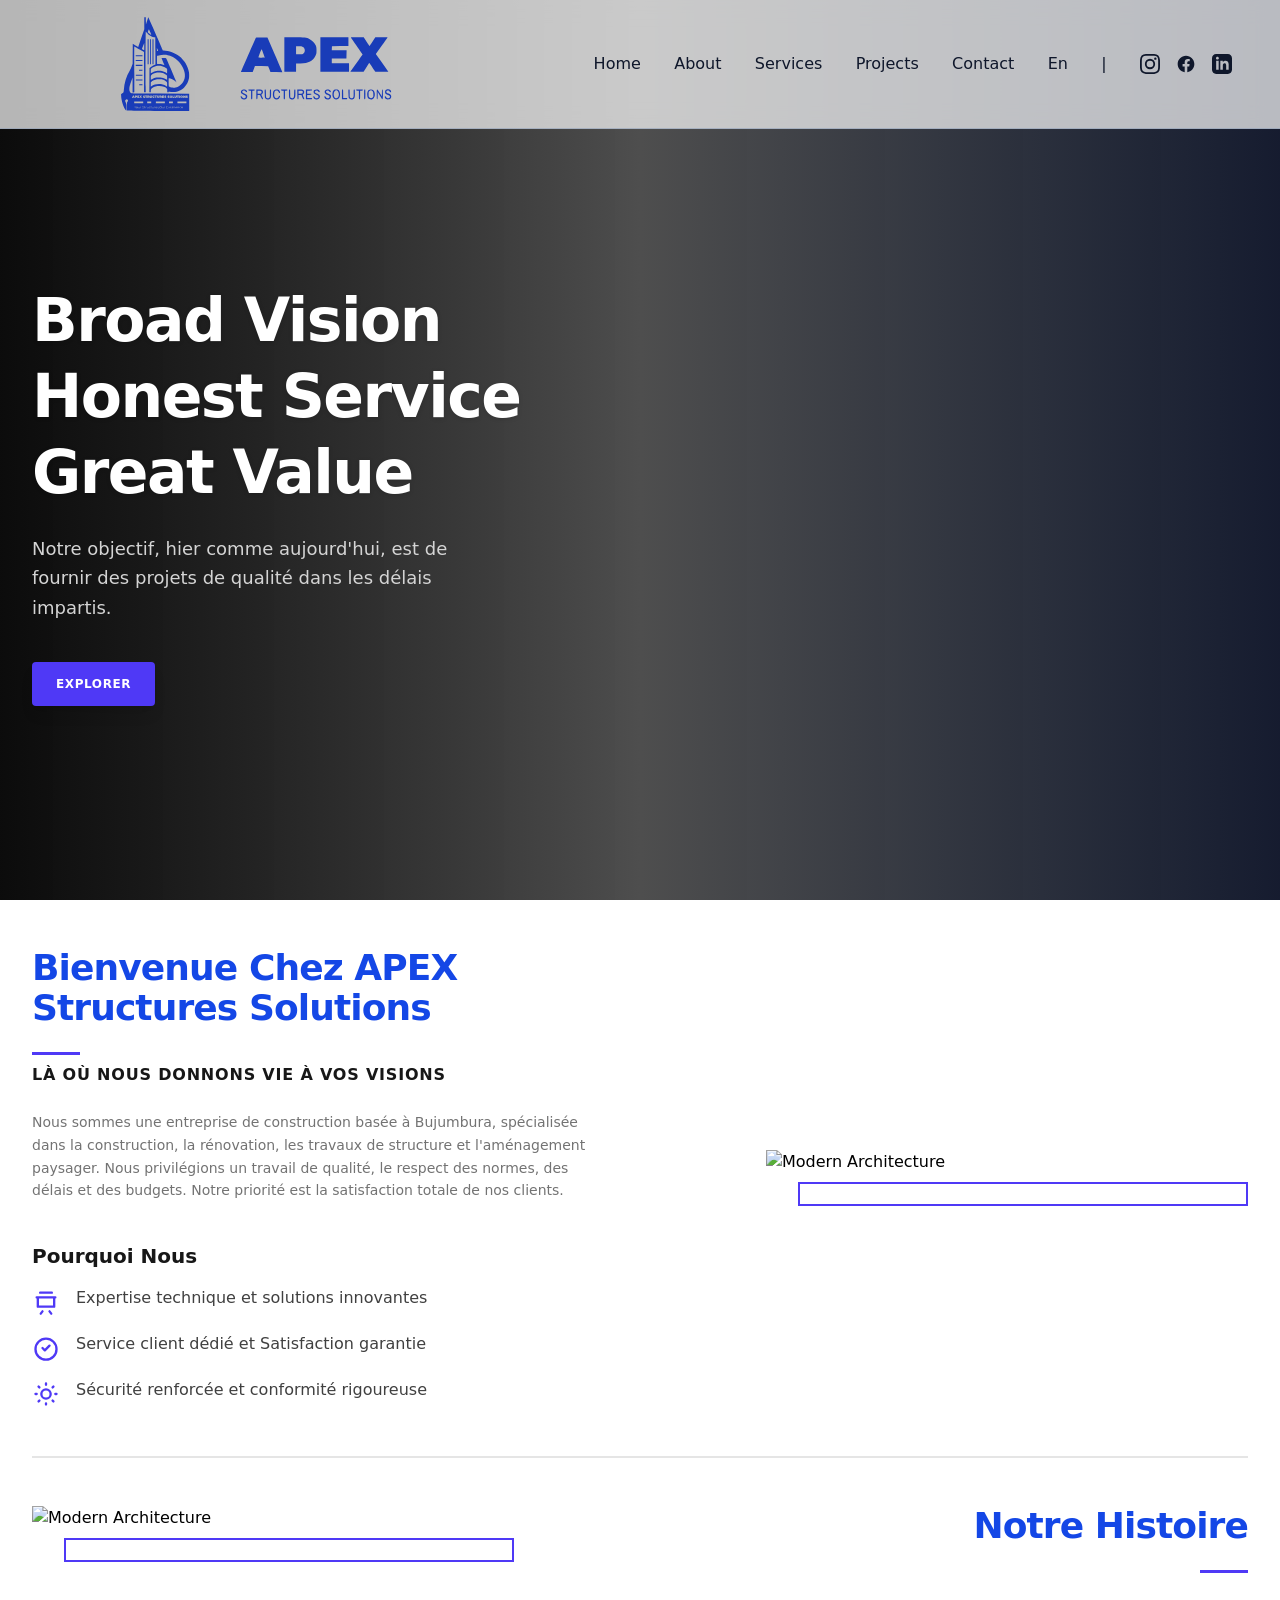
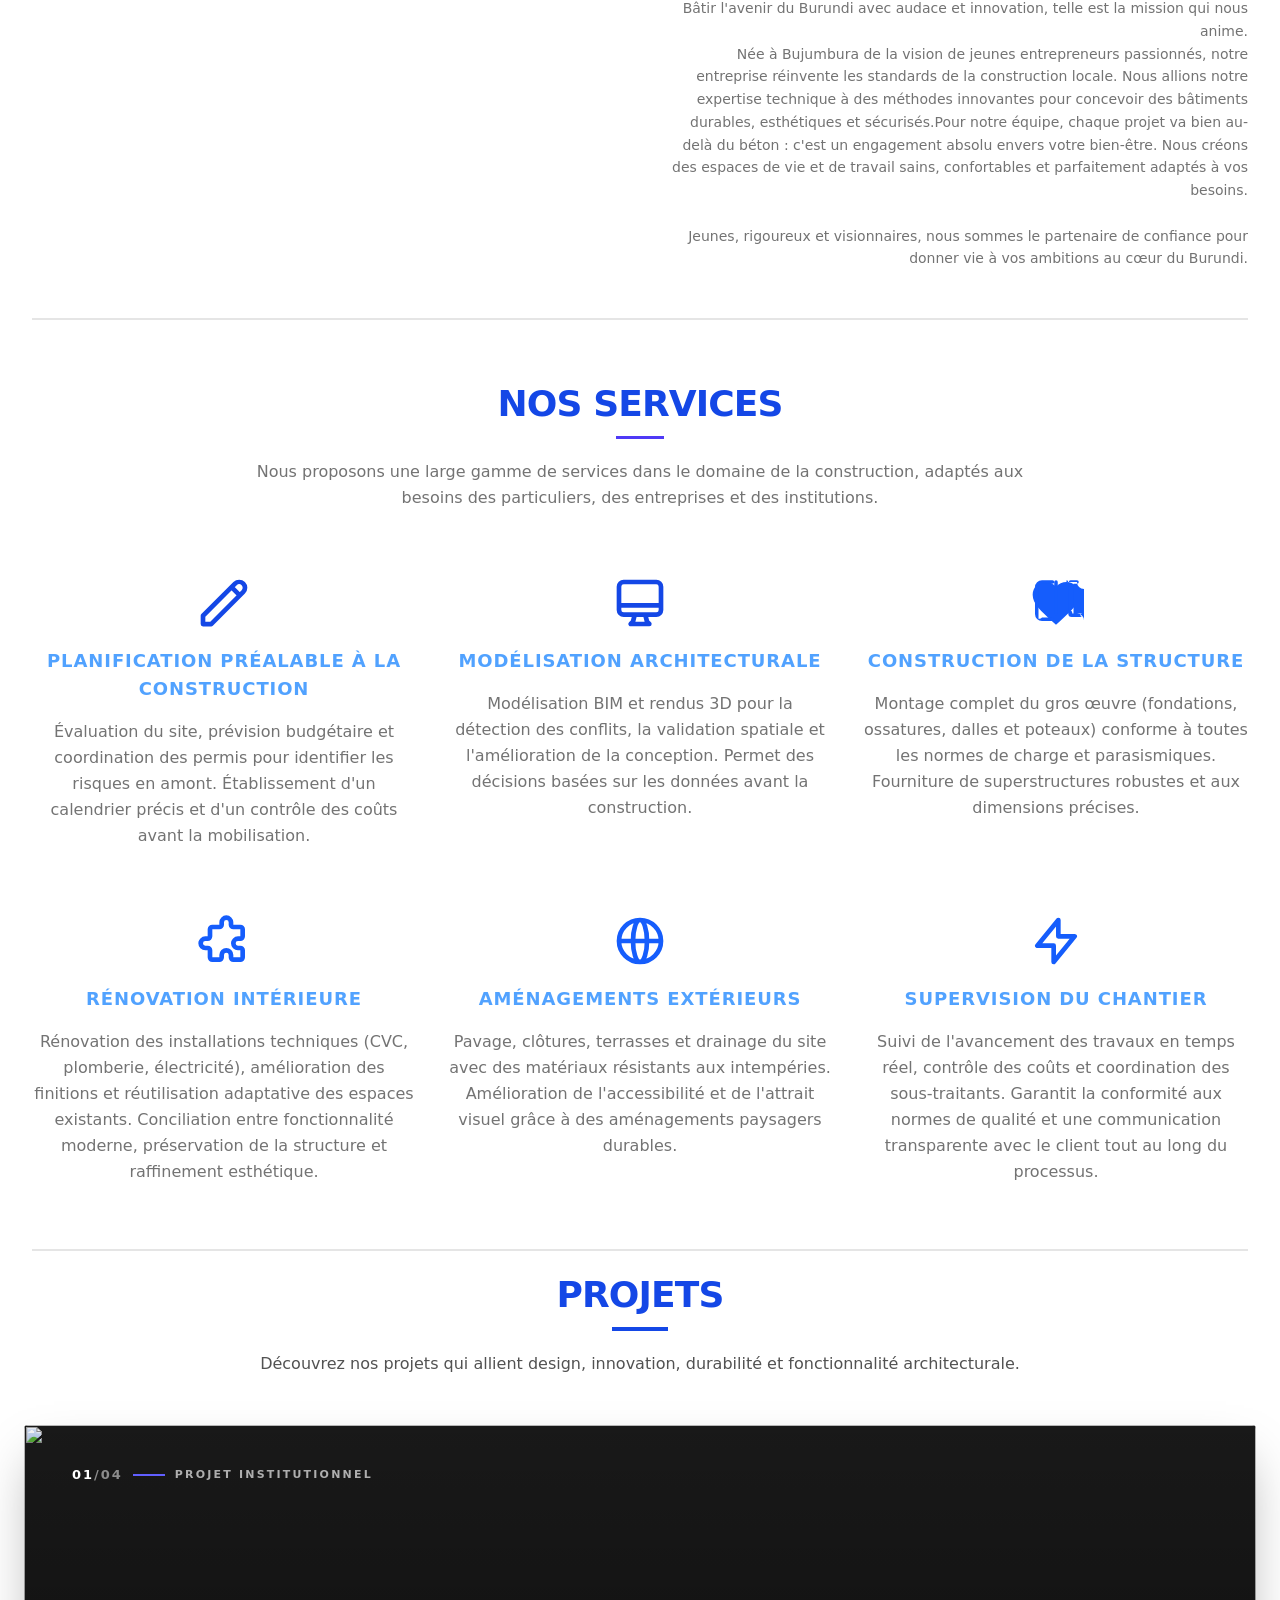
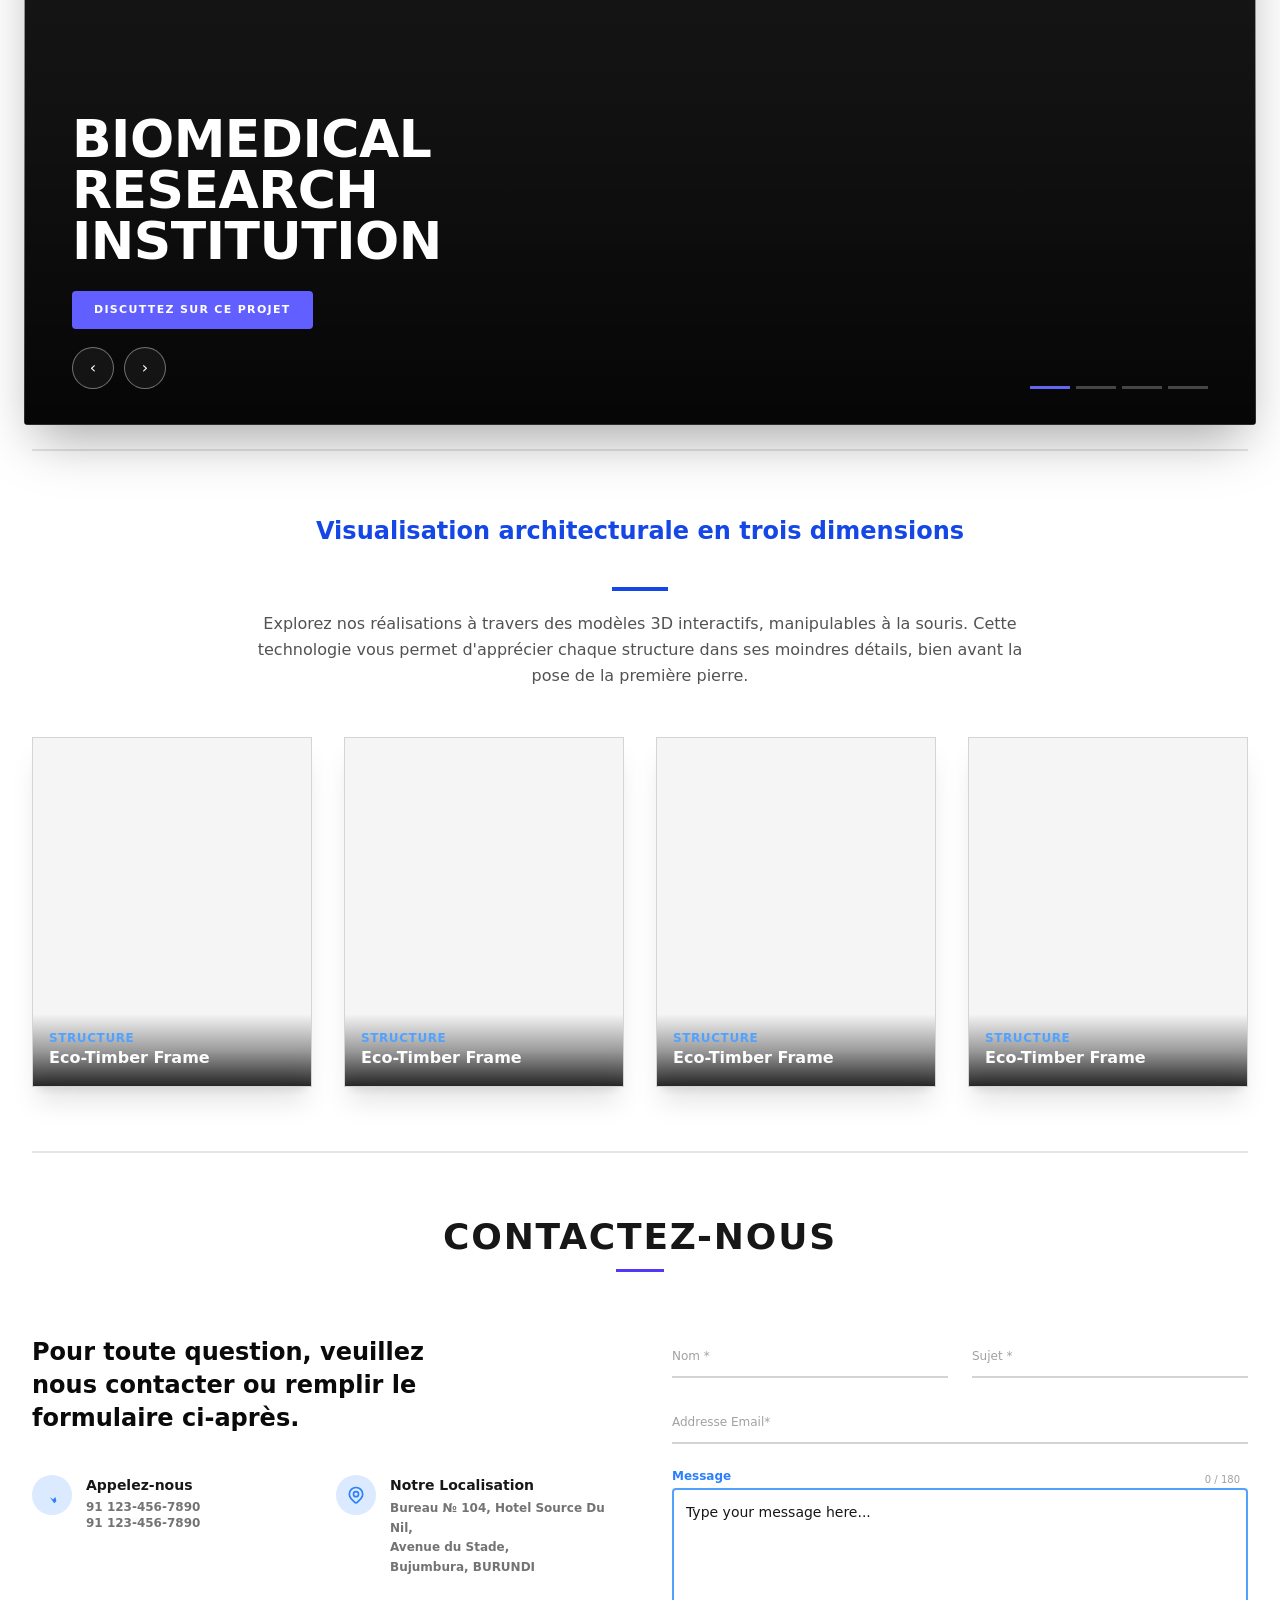
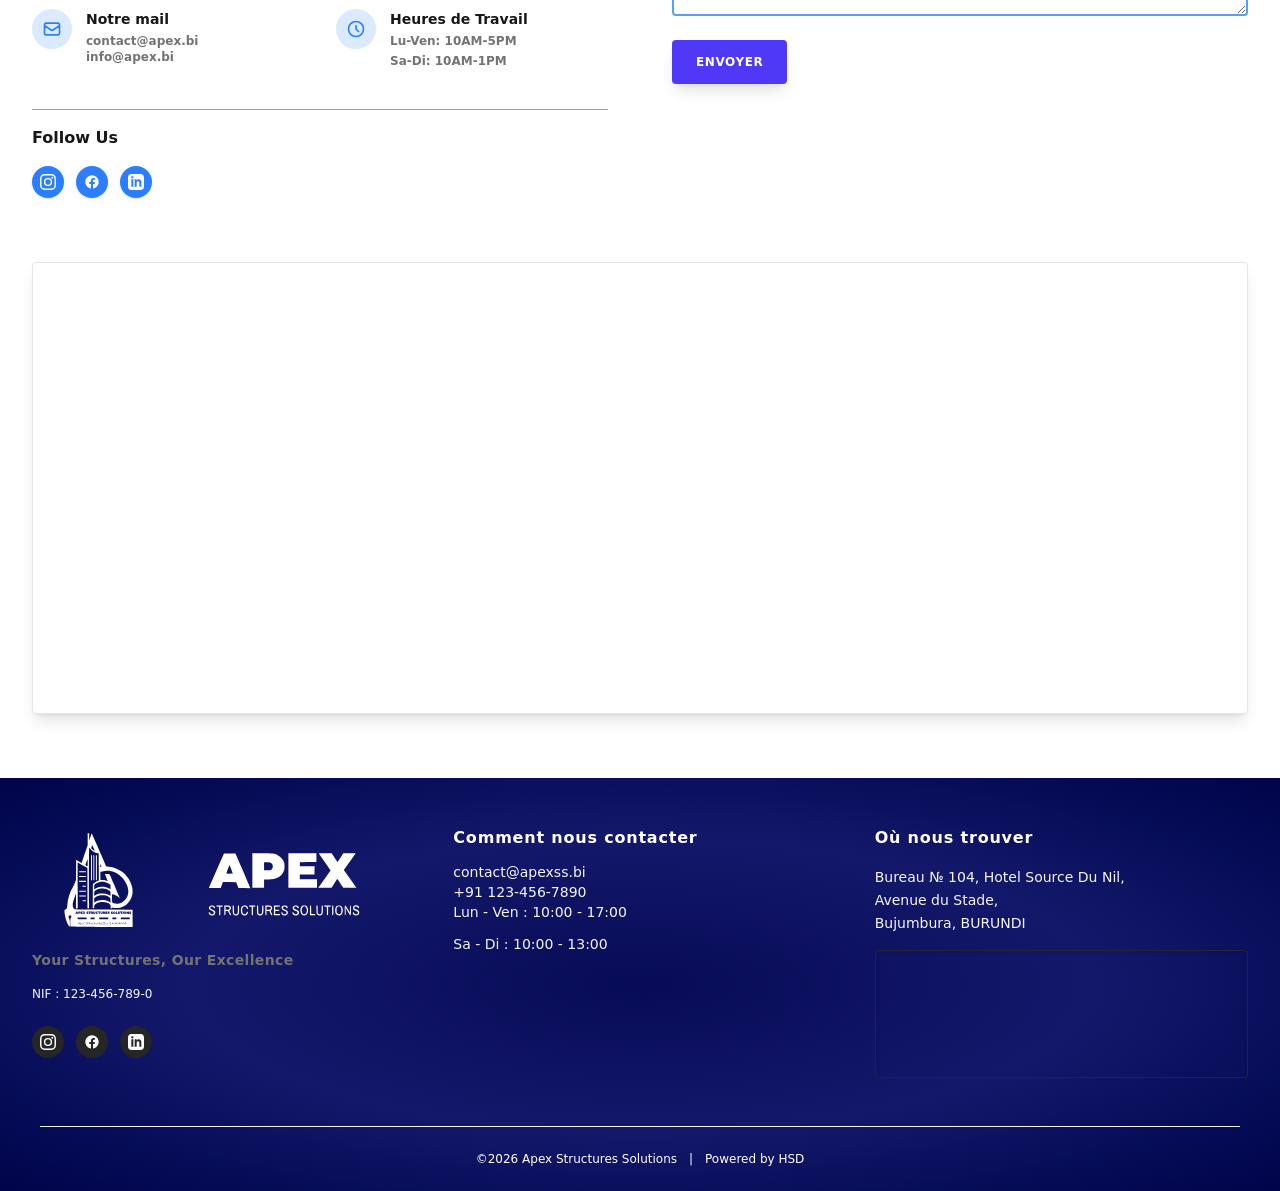
==== index.html @ 39f05935 "Initial commit propre" ====
<!DOCTYPE html>
<html lang="fr" class="scroll-smooth">
<!--meta data!!!!!!!!!!!!!!!!!!-->
<!--sitemap-->

<head>
    <meta>
    <meta name="format-detection" content="telephone=no">

    <meta charset="UTF-8">
    <meta name="viewport" content="width=device-width, initial-scale=1.0">
    <link rel="stylesheet" href="./src/output.css">
    <link rel="icon" type="image/png" sizes="32x32" href="assets/apex1.ico">
    <title>Apex Structures Solutions</title>
    <link rel="stylesheet" href="src/input.css">
</head>


<body>
    <header>
        <nav
            class="bg-white/70 backdrop-blur-md text-slate-900 px-6 md:px-12 py-2.5 flex items-center justify-between fixed top-0 left-0 right-0 w-full z-50 border-b border-slate-400/60">
            <div class="navbar--logo w-2/3 md:w-[40%] flex items-center">
                <a href="#" class="inline-flex flex-row flex-nowrap items-center gap-4">
                    <!-- PREMIER SVG : Votre logo existant (placé dans un bloc shrink-0 pour conserver sa taille) -->
                    <div class="w-24 sm:w-30 md:w-44 h-auto shrink-0 flex items-center">
                        <svg xmlns="http://www.w3.org/2000/svg" viewBox="-250 500 650 400"
                            preserveAspectRatio="xMidYMid meet" class="w-36 sm:w-40 md:w-44 text-blue-800"
                            fill="currentColor">

                            <g transform="translate(0.000000,874.000000) scale(0.100000,-0.100000)" fill="currentColor"
                                stroke="none">
                                <path transform="scale(0.4)" d="M2640 8122 l0 -560 -120 -344 c-65 -189 -190 -552 -276 -808 -87
-256 -159 -467 -160 -468 -1 -2 -117 61 -256 140 l-253 144 -5 -920 -5 -921
-59 -165 c-80 -225 -131 -338 -214 -474 -309 -502 -500 -1126 -541 -1773 -11
-177 -29 -230 -95 -291 -23 -21 -68 -49 -100 -62 l-59 -25 6 -165 c15 -457
233 -1133 435 -1342 58 -61 62 -48 62 184 0 320 -20 454 -90 593 -52 103 -52
135 -2 185 78 79 173 73 212 -12 28 -61 25 -86 -15 -143 -67 -93 -70 -119 -67
-490 2 -181 7 -333 11 -338 4 -4 286 -10 627 -13 842 -7 4761 -34 4957 -34
l157 0 -2 802 -3 803 -2645 5 c-2483 5 -2647 6 -2683 22 -66 30 -114 76 -146
139 -44 88 -55 154 -48 299 8 165 37 277 181 700 l115 335 0 -694 1 -694 80 5
c44 3 82 7 84 9 2 2 0 780 -5 1729 -5 949 -8 1899 -7 2112 l3 388 120 -68
c106 -60 283 -160 670 -377 l110 -62 3 -1857 2 -1856 76 0 77 0 -7 523 c-10
865 -12 3603 -2 4366 l9 714 35 -44 c69 -84 207 -221 277 -273 148 -111 301
-177 469 -202 55 -8 101 -16 102 -17 1 -1 5 -565 9 -1253 l7 -1252 -54 -17
c-153 -51 -313 -147 -430 -257 l-67 -63 -7 -1112 -7 -1113 65 0 65 0 6 126 c8
146 15 162 105 245 70 64 202 129 330 163 411 109 914 7 1054 -213 27 -44 28
-48 28 -188 l0 -144 73 3 72 3 -3 44 c-3 39 -2 43 15 36 10 -4 61 -18 113 -32
74 -20 127 -27 245 -30 237 -8 414 31 640 141 163 79 281 163 410 291 238 235
380 506 442 840 23 127 23 405 -1 549 -43 263 -163 579 -314 831 -108 180
-388 505 -542 629 -204 164 -427 287 -715 393 -229 85 -593 163 -765 163 -36
0 -70 4 -76 8 -5 4 -18 30 -29 57 -91 247 -1311 3018 -1319 2995 -76 -239
-171 -531 -189 -585 l-24 -69 -6 213 c-4 118 -7 265 -7 328 l0 113 -47 0 c-27
0 -58 3 -70 6 l-23 6 0 -560z m544 -807 c60 -140 107 -257 104 -260 -10 -10
-186 114 -256 179 l-70 67 22 72 c25 80 75 197 85 197 3 0 55 -115 115 -255z
m-546 -1523 l-3 -169 -107 60 -106 60 48 136 c67 190 103 285 137 361 l28 65
3 -172 c1 -95 1 -249 0 -341z m1230 -77 c28 -66 49 -121 47 -123 -1 -2 -26 -9
-54 -17 l-51 -13 0 46 c0 26 -3 92 -6 147 -5 69 -3 97 4 90 6 -5 33 -64 60
-130z m859 -520 c404 -57 732 -230 1039 -547 425 -439 662 -982 623 -1429 -41
-473 -382 -890 -834 -1021 -68 -19 -103 -23 -230 -23 -168 0 -227 13 -356 81
l-66 35 -6 87 c-4 48 -7 215 -8 372 l-1 285 38 3 c57 5 160 -16 242 -49 93
-37 186 -97 283 -182 41 -37 94 -81 117 -98 l41 -30 -50 123 c-106 257 -366
874 -479 1138 -244 568 -323 746 -391 881 l-38 76 -89 12 c-105 13 -318 15
-326 2 -3 -5 43 -123 103 -262 60 -140 122 -286 139 -326 l31 -72 -52 21 c-29
12 -101 35 -162 51 -103 28 -122 30 -291 31 l-182 1 -7 280 c-3 154 -5 325 -3
379 l3 100 90 23 c81 20 296 57 385 66 95 10 345 5 437 -8z m-446 -1028 c172
-45 345 -135 432 -225 l37 -38 -2 -203 -3 -203 -27 21 c-95 75 -285 156 -448
192 -126 28 -376 33 -500 10 -160 -29 -369 -111 -488 -193 l-44 -30 4 202 3
203 66 61 c115 106 257 176 440 215 138 30 394 24 530 -12z m-45 -601 c153
-33 313 -105 423 -191 98 -75 92 -55 89 -283 l-3 -202 -45 31 c-117 79 -283
147 -443 180 -130 28 -358 30 -493 6 -157 -28 -356 -107 -474 -186 l-45 -31
-3 186 c-2 134 1 193 10 212 22 46 148 141 253 193 102 49 205 82 311 99 84
13 336 5 420 -14z m-1 -620 c161 -35 310 -103 426 -192 92 -71 90 -62 87 -286
l-3 -195 -87 52 c-424 256 -971 240 -1391 -40 l-29 -18 4 201 3 201 30 31
c117 123 334 227 541 260 84 13 336 5 419 -14z m-2518 -1596 c23 -52 42 -101
42 -107 1 -8 -12 -13 -33 -13 -26 0 -36 5 -41 20 -5 16 -15 20 -50 20 -34 0
-44 -4 -48 -20 -4 -15 -14 -20 -41 -20 -20 0 -36 2 -36 5 0 6 35 92 64 158 26
57 27 58 64 55 36 -3 37 -4 79 -98z m234 71 c31 -32 35 -50 17 -84 -17 -34
-39 -46 -80 -47 -35 0 -38 -2 -38 -30 0 -28 -3 -30 -35 -30 -19 0 -35 3 -35 8
-1 4 -2 53 -3 110 l-2 102 73 0 c68 0 76 -2 103 -29z m217 2 c-3 -26 -7 -28
-50 -31 -61 -4 -63 -22 -3 -22 43 0 45 -1 45 -30 0 -29 -2 -30 -45 -30 -25 0
-45 -4 -45 -10 0 -5 25 -10 55 -10 54 0 55 0 55 -30 l0 -30 -90 0 -90 0 0 110
0 110 86 0 85 0 -3 -27z m121 1 l20 -25 17 25 c13 21 24 26 56 26 l40 0 -36
-50 c-20 -28 -36 -52 -36 -55 0 -3 16 -27 35 -54 19 -26 35 -51 35 -55 0 -3
-18 -6 -40 -6 -34 0 -42 4 -56 32 l-16 31 -20 -31 c-17 -27 -26 -32 -59 -32
-21 0 -39 3 -39 6 0 4 16 28 35 54 19 26 35 50 35 54 0 3 -16 28 -36 56 l-36
50 40 0 c32 0 45 -6 61 -26z m393 14 c12 -9 14 -19 8 -34 -8 -19 -14 -21 -56
-16 -56 6 -54 -12 2 -21 45 -8 74 -32 74 -64 0 -53 -72 -84 -148 -63 -46 12
-47 13 -32 40 9 16 18 19 55 13 60 -8 59 11 0 26 -33 8 -49 19 -57 36 -14 32
2 72 34 85 34 13 102 12 120 -2z m228 -18 c0 -27 -3 -30 -30 -30 l-30 0 0 -80
0 -80 -40 0 -40 0 0 80 0 80 -30 0 c-27 0 -30 3 -30 30 l0 30 100 0 100 0 0
-30z m191 1 c34 -34 36 -55 10 -96 -18 -29 -18 -31 1 -62 l20 -33 -41 0 c-35
0 -43 4 -56 30 -20 39 -35 38 -35 -1 0 -29 -2 -30 -37 -27 l-38 3 -3 108 -3
107 76 0 c71 0 79 -2 106 -29z m129 -46 c0 -58 3 -77 15 -81 31 -12 45 15 45
87 l0 69 35 0 35 0 0 -79 c0 -63 -4 -83 -20 -104 -40 -50 -146 -43 -175 13 -9
18 -15 57 -15 100 l0 70 40 0 40 0 0 -75z m340 60 c27 -14 30 -14 30 0 0 12
18 15 106 15 l105 0 -3 -27 c-2 -23 -8 -29 -35 -31 l-33 -3 0 -80 0 -79 -35 0
-35 0 0 79 0 79 -37 5 c-25 3 -44 -1 -55 -10 -13 -12 -20 -12 -36 -2 -48 30
-97 -21 -66 -68 16 -25 35 -29 65 -13 22 12 59 -3 59 -24 0 -16 -58 -46 -89
-46 -64 0 -121 54 -121 115 0 80 102 131 180 90z m320 -54 c0 -72 14 -99 45
-87 12 4 15 23 15 81 l0 75 41 0 41 0 -4 -80 c-3 -71 -6 -83 -31 -107 -23 -23
-36 -28 -78 -28 -43 0 -54 4 -75 28 -21 25 -24 38 -24 108 l0 79 35 0 35 0 0
-69z m323 58 c46 -21 60 -80 28 -121 -19 -23 -19 -24 0 -48 26 -35 24 -40 -18
-40 -32 0 -41 5 -55 30 -22 38 -38 38 -38 0 0 -28 -3 -30 -35 -30 l-35 0 0
110 0 110 65 0 c35 0 75 -5 88 -11z m247 -20 c0 -27 -3 -30 -27 -29 -50 4 -73
0 -73 -10 0 -5 20 -10 45 -10 43 0 45 -1 45 -30 0 -29 -2 -30 -45 -30 -25 0
-45 -4 -45 -10 0 -5 25 -10 55 -10 55 0 55 0 55 -30 l0 -31 -92 3 -93 3 -2
108 -1 107 89 0 89 0 0 -31z m195 19 c3 -3 3 -17 0 -31 -6 -23 -10 -24 -53
-19 -56 5 -47 -9 16 -27 87 -25 71 -109 -24 -127 -17 -3 -49 -1 -71 5 -40 11
-41 12 -30 40 9 25 14 28 34 20 30 -11 73 -12 73 -1 0 4 -20 13 -45 20 -54 14
-82 50 -66 81 21 39 53 53 108 48 29 -2 55 -6 58 -9z m302 -1 c3 -4 2 -17 -4
-29 -8 -19 -16 -22 -51 -19 -52 3 -56 -14 -6 -22 45 -8 74 -32 74 -64 0 -53
-72 -84 -148 -63 -46 12 -47 13 -32 40 9 16 18 18 62 13 63 -8 59 9 -7 26 -71
18 -87 82 -27 116 27 15 124 16 139 2z m203 -2 c118 -61 47 -224 -86 -199 -70
13 -111 92 -80 153 29 56 105 77 166 46z m160 -65 l0 -80 50 0 c49 0 50 -1 50
-30 l0 -30 -85 0 -85 0 0 110 0 110 35 0 35 0 0 -80z m190 11 c0 -72 13 -97
44 -85 13 5 16 21 16 80 l0 74 140 0 140 0 0 -30 c0 -27 -3 -30 -30 -30 l-30
0 0 -80 0 -80 -40 0 -40 0 0 80 0 80 -29 0 c-27 0 -29 -3 -33 -51 -6 -63 -38
-98 -94 -105 -80 -10 -124 45 -124 154 l0 62 40 0 40 0 0 -69z m440 -41 l0
-110 -40 0 -40 0 0 110 0 110 40 0 40 0 0 -110z m200 95 c98 -51 59 -197 -53
-199 -75 -2 -127 43 -127 109 0 80 102 131 180 90z m187 -27 l43 -42 0 42 0
42 40 0 40 0 0 -110 0 -110 -29 0 c-23 0 -41 12 -75 48 l-46 47 0 -47 0 -48
-35 0 -35 0 0 110 0 110 27 0 c19 0 41 -14 70 -42z m297 32 c23 -8 25 -12 15
-33 -10 -22 -16 -24 -57 -19 -56 5 -47 -9 16 -27 55 -15 73 -48 48 -86 -23
-34 -61 -48 -116 -41 -53 7 -64 17 -55 45 6 19 11 21 56 15 55 -7 70 9 17 20
-51 10 -78 33 -78 66 0 56 81 88 154 60z m-4094 -620 l0 -70 -415 0 -415 0 0
70 0 70 415 0 415 0 0 -70z m740 0 l0 -70 -185 0 -185 0 0 70 0 70 185 0 185
0 0 -70z m1260 0 l0 -70 -415 0 -415 0 0 70 0 70 415 0 415 0 0 -70z m740 0
l0 -70 -180 0 -180 0 0 70 0 70 180 0 180 0 0 -70z m1250 0 l0 -70 -415 0
-415 0 0 70 0 70 415 0 415 0 0 -70z m-1140 -450 c0 -67 -4 -110 -10 -110 -6
0 -10 43 -10 110 0 67 4 110 10 110 6 0 10 -43 10 -110z m80 0 c0 -67 -4 -110
-10 -110 -6 0 -10 43 -10 110 0 67 4 110 10 110 6 0 10 -43 10 -110z m-3711
45 c18 -30 35 -55 36 -55 2 0 18 25 35 55 17 30 36 55 41 55 14 0 12 -7 -32
-80 -24 -40 -39 -78 -38 -92 2 -13 -1 -25 -6 -28 -6 -3 -11 12 -13 33 -2 23
-19 65 -43 103 -23 38 -34 64 -26 64 7 0 28 -25 46 -55z m825 49 c32 -12 15
-23 -27 -18 -33 5 -47 2 -60 -10 -24 -24 -10 -45 39 -57 54 -14 79 -39 70 -73
-4 -18 -16 -28 -41 -35 -41 -11 -105 3 -105 23 0 11 7 11 41 -1 37 -12 44 -12
65 2 40 26 27 46 -43 64 -61 17 -79 55 -43 91 20 20 71 27 104 14z m1631 -16
c88 -78 15 -208 -100 -177 -64 18 -94 89 -61 148 29 53 115 68 161 29z m625
12 c0 -6 -27 -10 -60 -10 l-60 0 0 -35 0 -35 50 0 c28 0 50 -4 50 -10 0 -5
-22 -10 -50 -10 l-50 0 0 -40 0 -40 62 0 c43 0 59 -3 51 -11 -5 -5 -38 -9 -74
-7 l-64 3 -3 103 -3 102 76 0 c43 0 75 -4 75 -10z m-2160 -25 c0 -8 9 -15 20
-15 11 0 20 -4 20 -10 0 -5 -9 -10 -20 -10 -19 0 -21 -5 -18 -57 3 -53 5 -58
26 -56 12 2 22 -2 22 -7 0 -14 -54 -12 -68 2 -7 7 -12 35 -12 64 0 32 -5 55
-12 58 -10 5 -10 7 0 12 6 3 12 12 12 20 0 8 7 14 15 14 8 0 15 -7 15 -15z
m600 0 c0 -8 9 -15 20 -15 11 0 20 -4 20 -10 0 -5 -9 -10 -20 -10 -12 0 -21
-7 -21 -17 -7 -80 2 -107 32 -98 10 4 19 2 19 -3 0 -17 -38 -20 -59 -5 -17 11
-21 25 -21 68 0 33 -5 56 -12 59 -10 5 -10 7 0 12 6 3 12 12 12 20 0 8 7 14
15 14 8 0 15 -7 15 -15z m-1281 -30 c47 -24 56 -78 19 -112 -32 -28 -54 -34
-85 -22 -67 25 -72 102 -8 137 27 15 41 15 74 -3z m101 -37 c0 -65 9 -80 46
-81 37 0 54 27 54 85 0 26 5 48 10 48 6 0 10 -33 10 -80 0 -47 -4 -80 -10 -80
-5 0 -10 7 -10 16 0 14 -3 14 -15 4 -22 -18 -77 -15 -92 6 -15 21 -18 134 -3
134 6 0 10 -24 10 -52z m200 42 c0 -7 7 -7 20 0 34 18 44 -1 11 -21 -28 -17
-31 -24 -31 -68 0 -28 -4 -53 -10 -56 -6 -4 -10 23 -10 74 0 47 4 81 10 81 6
0 10 -5 10 -10z m490 0 c0 -6 9 -6 26 1 15 5 30 7 33 3 3 -4 0 -9 -8 -12 -34
-12 -51 -42 -51 -92 0 -27 -4 -50 -10 -50 -6 0 -10 33 -10 80 0 47 4 80 10 80
6 0 10 -4 10 -10z m120 -50 c0 -65 16 -84 58 -73 24 6 35 32 36 83 1 19 6 37
11 40 6 3 11 -23 13 -67 2 -46 -1 -73 -8 -73 -5 0 -10 4 -10 9 0 5 -13 3 -30
-5 -25 -13 -34 -13 -57 -2 -26 12 -28 18 -31 81 -2 42 1 67 8 67 6 0 10 -25
10 -60z m290 34 c18 -18 -2 -19 -30 -2 -17 11 -25 10 -48 -2 -21 -13 -27 -23
-27 -50 0 -28 5 -37 28 -48 24 -12 31 -11 52 2 25 16 45 6 22 -11 -41 -32
-111 -13 -123 33 -20 78 69 133 126 78z m190 -28 c0 -63 19 -91 54 -80 33 10
46 34 46 86 0 26 5 48 10 48 6 0 10 -31 10 -74 0 -41 -4 -78 -10 -81 -5 -3
-10 0 -10 9 0 13 -3 13 -30 0 -25 -13 -34 -13 -57 -2 -26 12 -28 18 -31 81 -2
42 1 67 8 67 6 0 10 -23 10 -54z m200 44 c0 -7 7 -7 21 0 32 18 37 1 6 -22
-23 -17 -27 -27 -27 -68 0 -27 -4 -52 -10 -55 -6 -4 -10 23 -10 74 0 47 4 81
10 81 6 0 10 -5 10 -10z m194 -11 c15 -12 26 -30 26 -44 0 -22 -3 -23 -60 -19
-67 4 -81 -12 -36 -41 18 -12 29 -13 51 -5 30 12 45 6 28 -11 -6 -6 -28 -11
-49 -11 -29 0 -44 6 -61 27 -26 29 -28 43 -12 79 21 46 72 57 113 25z m144 15
c33 -9 27 -24 -8 -18 -37 8 -66 -12 -49 -32 6 -8 21 -14 33 -14 56 0 74 -54
25 -77 -28 -13 -80 -5 -86 14 -3 9 5 9 32 0 29 -9 38 -8 52 5 19 20 9 38 -20
38 -28 0 -67 26 -67 45 0 15 37 45 55 45 5 0 20 -3 33 -6z m392 -46 c0 -60 6
-72 37 -82 36 -11 63 24 63 84 0 28 5 50 10 50 6 0 10 -31 10 -74 0 -41 -4
-78 -10 -81 -5 -3 -10 1 -10 11 0 14 -3 14 -15 4 -22 -18 -77 -15 -92 6 -15
21 -18 134 -3 134 6 0 10 -24 10 -52z m200 42 c0 -6 9 -6 24 0 36 13 40 -1 6
-21 -27 -17 -30 -23 -30 -74 0 -30 -4 -55 -10 -55 -6 0 -10 33 -10 80 0 47 4
80 10 80 6 0 10 -4 10 -10z m385 -17 l25 -28 25 28 c37 41 51 29 16 -14 l-30
-36 31 -37 c17 -20 27 -40 23 -44 -4 -4 -20 9 -36 28 l-30 35 -25 -33 c-14
-18 -30 -30 -35 -26 -5 3 4 22 21 42 29 35 29 37 12 57 -38 43 -45 55 -33 55
7 0 23 -12 36 -27z m239 6 c16 -15 0 -20 -27 -8 -37 17 -77 -10 -77 -50 0 -45
44 -68 93 -47 10 5 17 4 17 -3 0 -13 -46 -26 -75 -22 -72 11 -76 117 -5 144
18 7 61 -1 74 -14z m169 -11 c32 -38 19 -53 -45 -53 -65 -1 -73 -5 -55 -29 14
-19 49 -24 85 -12 13 4 22 3 22 -2 0 -6 -14 -15 -31 -21 -43 -15 -96 8 -105
45 -21 82 75 136 129 72z m330 5 c17 -16 24 -52 10 -54 -5 -1 -30 -2 -58 -4
-27 -2 -54 -4 -60 -4 -5 -1 3 -13 19 -27 16 -14 34 -23 40 -21 38 15 56 17 56
9 0 -6 -14 -15 -30 -21 -62 -21 -121 31 -104 92 16 55 82 70 127 30z m107 17
c25 16 50 11 76 -15 21 -22 25 -33 22 -78 -4 -68 -22 -63 -26 8 -3 63 -26 86
-68 66 -19 -8 -23 -19 -26 -66 -4 -77 -22 -74 -26 4 -4 75 2 98 21 83 8 -7 18
-7 27 -2z m264 -11 c16 -15 0 -20 -27 -8 -53 24 -99 -37 -64 -85 14 -19 40
-23 75 -12 13 4 22 3 22 -3 0 -13 -47 -26 -75 -22 -72 11 -76 117 -5 144 18 7
61 -1 74 -14z m169 -11 c9 -11 17 -26 17 -33 0 -15 -41 -24 -92 -21 -41 3 -45
-1 -25 -28 14 -19 49 -24 85 -12 13 4 22 3 22 -2 0 -6 -14 -15 -31 -21 -43
-15 -96 8 -105 45 -21 82 75 136 129 72z m-2169 -97 c3 -5 0 -24 -6 -42 l-12
-34 -7 35 c-4 19 -5 38 -3 42 7 11 22 10 28 -1z" />
                                <path transform="scale(0.4)"
                                    d="M1626 1355 c-9 -23 -8 -25 9 -25 17 0 19 9 6 28 -7 11 -10 10 -15 -3z" />
                                <path transform="scale(0.4)" d="M1850 1365 c0 -26 7 -29 34 -19 27 10 20 44 -9 44 -20 0 -25 -5 -25
-25z" />
                                <path transform="scale(0.4)" d="M3000 1364 c0 -21 4 -25 23 -22 14 2 23 11 25 26 3 18 -1 22 -22 22
-21 0 -26 -5 -26 -26z" />
                                <path transform="scale(0.4)" d="M4130 1364 c0 -21 4 -25 23 -22 14 2 23 11 25 26 3 18 -1 22 -22 22
-21 0 -26 -5 -26 -26z" />
                                <path transform="scale(0.4)" d="M5072 1378 c-19 -19 -15 -66 7 -78 29 -15 39 -13 57 15 15 23 15 27
0 50 -18 27 -45 32 -64 13z" />
                                <path transform="scale(0.4)" d="M6064 1382 c-22 -14 -25 -49 -5 -73 16 -21 22 -22 45 -11 19 8 26 19
26 40 0 43 -34 66 -66 44z" />
                                <path transform="scale(0.4)" d="M4103 438 c-45 -22 -51 -103 -9 -137 26 -22 83 -18 111 9 71 67 -12
171 -102 128z" />
                                <path transform="scale(0.4)" d="M1920 380 c-11 -11 -20 -24 -20 -30 0 -15 23 -60 31 -60 4 0 14 -3
23 -6 18 -7 66 37 66 61 0 21 -36 55 -60 55 -11 0 -29 -9 -40 -20z" />
                                <path transform="scale(0.4)" d="M3708 389 c-36 -21 -21 -39 32 -39 52 0 60 8 34 34 -18 18 -41 20
-66 5z" />
                                <path transform="scale(0.4)" d="M5215 380 c-24 -27 -17 -32 46 -28 l54 3 -22 23 c-28 27 -54 28 -78
2z" />
                                <path transform="scale(0.4)"
                                    d="M5548 378 l-23 -23 54 -3 c63 -4 70 1 46 28 -24 26 -50 25 -77 -2z" />
                                <path transform="scale(0.4)" d="M6089 381 c-32 -26 -22 -33 42 -29 l54 3 -22 23 c-28 27 -44 28 -74
3z" />
                                <path transform="scale(0.4)"
                                    d="M2950 5495 l0 -1165 45 0 45 0 0 1165 0 1165 -45 0 -45 0 0 -1165z" />
                                <path transform="scale(0.4)"
                                    d="M3170 5495 l0 -1165 40 0 40 0 0 1165 0 1165 -40 0 -40 0 0 -1165z" />
                                <path transform="scale(0.4)"
                                    d="M3400 5495 l0 -1165 45 0 45 0 0 1165 0 1165 -45 0 -45 0 0 -1165z" />
                                <path transform="scale(0.4)"
                                    d="M1850 5130 l0 -50 310 0 310 0 0 50 0 50 -310 0 -310 0 0 -50z" />
                                <path transform="scale(0.4)"
                                    d="M1850 4690 l0 -50 310 0 310 0 0 50 0 50 -310 0 -310 0 0 -50z" />
                                <path transform="scale(0.4)"
                                    d="M1850 4236 l0 -55 310 -1 310 0 0 55 0 55 -310 0 -310 0 0 -54z" />
                                <path transform="scale(0.4)"
                                    d="M2152 3788 l3 -53 155 0 155 0 3 53 3 52 -161 0 -161 0 3 -52z" />
                                <path transform="scale(0.4)"
                                    d="M1860 3330 l0 -50 305 0 305 0 0 50 0 50 -305 0 -305 0 0 -50z" />
                                <path transform="scale(0.4)"
                                    d="M1860 2890 l0 -50 305 0 305 0 0 50 0 50 -305 0 -305 0 0 -50z" />
                                <path transform="scale(0.4)"
                                    d="M2170 2440 l0 -50 150 0 150 0 0 50 0 50 -150 0 -150 0 0 -50z" />
                            </g>
                        </svg>
                    </div>

                    <div class="w-32 sm:w-40 md:w-48 h-auto shrink-0 flex items-center">

                        <svg xmlns="http://www.w3.org/2000/svg" viewBox="70 -125 800 350"
                            preserveAspectRatio="xMidYMid meet" class="w-36 sm:w-40 md:w-44 text-blue-800"
                            fill="currentColor">

                            <g transform="translate(0.000000,257.000000) scale(0.100000,-0.100000)" fill="currentColor"
                                stroke="none">
                                <path transform="scale(1.4)" d="M1012 2343 c-14 -26 -482 -1103 -482 -1108 0 -3 86 -4 191 -3 l191 3
37 98 36 97 215 -2 214 -3 37 -95 37 -95 192 -3 192 -2 -6 22 c-3 13 -111 266
-240 563 l-235 540 -185 3 c-169 2 -186 1 -194 -15z m241 -496 c26 -68 47
-128 47 -135 0 -9 -29 -12 -100 -12 -73 0 -100 3 -100 13 0 19 92 257 100 257
3 0 28 -55 53 -123z" />
                                <path transform="scale(1.4)" d="M1940 1800 l0 -560 190 0 190 0 0 134 0 133 143 6 c267 11 402 79
484 244 35 72 37 79 37 176 0 82 -5 114 -23 160 -32 81 -115 168 -197 208
-110 52 -166 59 -511 59 l-313 0 0 -560z m569 264 c101 -20 131 -160 50 -229
-28 -23 -38 -25 -135 -25 l-104 0 0 130 0 130 79 0 c43 0 93 -3 110 -6z" />
                                <path transform="scale(1.4)" d="M3110 1800 l0 -560 465 0 465 0 0 140 0 140 -280 0 -280 0 0 75 0 75
238 2 237 3 3 133 3 132 -241 0 -241 0 3 68 3 67 268 3 267 2 0 140 0 140
-455 0 -455 0 0 -560z" />
                                <path transform="scale(1.4)" d="M4100 2355 c0 -3 86 -127 190 -276 105 -149 190 -272 190 -274 0 -4
-369 -523 -393 -553 -8 -10 33 -12 208 -10 l218 3 88 140 c49 77 92 141 96
142 4 1 48 -61 97 -138 49 -78 94 -143 100 -145 6 -2 104 -3 217 -2 l206 3
-204 287 -204 287 191 265 c104 145 190 267 190 270 0 3 -89 6 -199 6 l-198 0
-93 -140 c-51 -77 -94 -140 -95 -140 -1 0 -44 63 -95 140 l-93 140 -208 0
c-115 0 -209 -2 -209 -5z" />
                                <path transform="scale(1.4)" d="M555 645 c-33 -32 -34 -84 -2 -112 12 -11 43 -28 69 -38 58 -21 70
-35 66 -72 -6 -56 -100 -58 -120 -3 -6 19 -17 30 -29 30 -23 0 -24 -10 -5 -55
19 -45 77 -63 139 -43 36 11 44 19 56 54 21 62 3 92 -77 124 -85 34 -104 65
-57 96 32 21 72 11 87 -21 14 -31 48 -34 48 -5 0 12 -11 32 -25 45 -19 20 -34
25 -75 25 -41 0 -56 -5 -75 -25z" />
                                <path transform="scale(1.4)" d="M770 650 c0 -17 7 -20 45 -20 l45 0 0 -140 c0 -133 1 -140 20 -140
19 0 20 7 20 140 l0 140 40 0 c33 0 40 3 40 20 0 19 -7 20 -105 20 -98 0 -105
-1 -105 -20z" />
                                <path transform="scale(1.4)" d="M1030 509 c0 -147 1 -160 18 -157 14 3 18 16 20 71 l3 68 42 -3 c41
-3 42 -4 68 -68 20 -47 33 -66 48 -68 27 -4 27 3 -8 79 l-29 64 24 22 c48 44
40 112 -16 140 -14 7 -58 13 -97 13 l-73 0 0 -161z m158 109 c19 -19 15 -66
-7 -78 -11 -5 -40 -10 -65 -10 l-46 0 0 50 0 50 53 0 c29 0 58 -5 65 -12z" />
                                <path transform="scale(1.4)" d="M1302 536 c3 -125 5 -136 27 -160 30 -32 71 -41 116 -26 55 18 65 48
65 195 0 118 -1 125 -20 125 -19 0 -20 -7 -20 -125 0 -112 -2 -127 -20 -145
-23 -23 -58 -26 -86 -6 -17 13 -19 29 -22 145 -3 123 -5 131 -24 131 -19 0
-19 -6 -16 -134z" />
                                <path transform="scale(1.4)" d="M1610 643 c-23 -21 -33 -41 -39 -80 -11 -70 3 -150 30 -179 65 -69
178 -44 195 44 6 27 4 32 -13 32 -12 0 -23 -11 -30 -30 -22 -59 -99 -65 -128
-10 -18 34 -20 138 -4 174 7 13 25 30 42 37 40 17 78 -4 92 -49 6 -21 16 -32
27 -32 22 0 24 30 3 70 -20 38 -43 50 -99 50 -36 0 -52 -6 -76 -27z" />
                                <path transform="scale(1.4)" d="M1830 650 c0 -17 7 -20 45 -20 l45 0 0 -140 c0 -133 1 -140 20 -140
19 0 20 7 20 140 l0 140 40 0 c33 0 40 3 40 20 0 19 -7 20 -105 20 -98 0 -105
-1 -105 -20z" />
                                <path transform="scale(1.4)" d="M2090 543 c0 -149 8 -172 65 -192 35 -12 45 -11 78 2 55 23 67 61 67
202 0 107 -1 115 -19 115 -18 0 -20 -10 -23 -124 -2 -105 -6 -127 -22 -145
-23 -25 -53 -27 -84 -5 -21 14 -22 22 -22 145 0 122 -1 129 -20 129 -19 0 -20
-7 -20 -127z" />
                                <path transform="scale(1.4)" d="M2362 513 c3 -141 5 -158 21 -161 15 -3 17 5 17 68 l0 71 47 -3 47
-3 26 -65 c20 -49 32 -66 48 -68 12 -2 22 -1 22 3 0 3 -13 37 -30 75 -28 67
-28 70 -10 80 29 15 44 73 28 107 -19 40 -53 53 -141 53 l-78 0 3 -157z m166
105 c19 -19 15 -66 -7 -78 -11 -5 -42 -10 -70 -10 l-51 0 0 50 0 50 58 0 c32
0 63 -5 70 -12z" />
                                <path transform="scale(1.4)" d="M2640 510 l0 -160 100 0 c93 0 100 1 100 20 0 18 -7 20 -80 20 l-80
0 0 50 0 49 67 3 c55 2 68 6 71 21 3 15 -5 17 -67 17 l-71 0 0 50 0 50 80 0
c73 0 80 2 80 20 0 19 -7 20 -100 20 l-100 0 0 -160z" />
                                <path transform="scale(1.4)" d="M2916 649 c-20 -16 -26 -29 -26 -58 0 -46 21 -67 92 -96 59 -24 74
-41 64 -78 -5 -20 -14 -28 -40 -32 -42 -8 -72 7 -80 40 -7 28 -46 36 -46 10 0
-37 30 -74 70 -85 70 -19 132 12 144 71 10 50 -16 84 -81 109 -32 12 -63 26
-70 32 -21 17 -15 46 12 64 32 21 72 11 87 -21 6 -14 20 -25 31 -25 16 0 18 5
13 28 -10 42 -41 62 -96 62 -33 0 -55 -6 -74 -21z" />
                                <path transform="scale(1.4)" d="M3275 645 c-51 -50 -23 -117 63 -148 61 -22 75 -37 70 -74 -6 -56
-100 -58 -120 -3 -11 32 -48 43 -48 15 0 -66 76 -108 153 -83 36 11 44 19 56
54 21 62 3 92 -77 124 -85 34 -104 65 -57 96 32 21 72 11 87 -21 14 -31 48
-34 48 -5 0 12 -11 32 -25 45 -19 20 -34 25 -75 25 -41 0 -56 -5 -75 -25z" />
                                <path transform="scale(1.4)" d="M3559 655 c-70 -38 -78 -220 -12 -281 59 -55 150 -36 183 38 37 81
18 207 -35 242 -30 20 -101 20 -136 1z m103 -26 c26 -14 48 -68 48 -119 0
-106 -75 -166 -134 -107 -45 45 -45 169 0 214 25 25 54 29 86 12z" />
                                <path transform="scale(1.4)" d="M3810 510 l0 -160 85 0 c78 0 85 2 85 20 0 18 -7 20 -65 20 l-65 0 0
140 c0 133 -1 140 -20 140 -19 0 -20 -7 -20 -160z" />
                                <path transform="scale(1.4)" d="M4022 536 c3 -125 5 -136 27 -160 30 -32 71 -41 116 -26 55 18 65 48
65 195 0 118 -1 125 -20 125 -19 0 -20 -7 -20 -125 0 -112 -2 -127 -20 -145
-26 -26 -64 -26 -90 0 -18 18 -20 33 -20 145 0 120 -1 125 -21 125 -20 0 -20
-4 -17 -134z" />
                                <path transform="scale(1.4)" d="M4277 663 c-20 -19 -5 -33 38 -33 l45 0 0 -140 c0 -133 1 -140 20
-140 19 0 20 7 20 140 l0 140 45 0 c38 0 45 3 45 20 0 19 -7 20 -103 20 -57 0
-107 -3 -110 -7z" />
                                <path transform="scale(1.4)" d="M4530 510 c0 -153 1 -160 20 -160 19 0 20 7 20 160 0 153 -1 160 -20
160 -19 0 -20 -7 -20 -160z" />
                                <path transform="scale(1.4)" d="M4681 654 c-33 -24 -51 -74 -51 -146 0 -80 22 -127 72 -151 108 -53
201 63 169 208 -16 72 -53 105 -120 105 -27 0 -56 -7 -70 -16z m102 -26 c39
-20 46 -40 47 -121 0 -70 -3 -81 -25 -102 -31 -32 -66 -32 -102 -1 -26 23 -28
29 -28 106 0 77 2 83 28 106 31 27 48 29 80 12z" />
                                <path transform="scale(1.4)" d="M4940 510 c0 -136 2 -160 15 -160 13 0 15 20 15 122 l0 122 69 -120
c96 -167 101 -165 101 35 0 135 -2 161 -15 161 -12 0 -15 -22 -17 -115 l-3
-115 -68 115 c-38 64 -74 115 -82 115 -13 0 -15 -26 -15 -160z" />
                                <path transform="scale(1.4)" d="M5232 647 c-24 -25 -29 -75 -12 -107 5 -10 36 -28 67 -40 71 -26 83
-36 83 -66 0 -26 -34 -54 -65 -54 -29 0 -65 28 -65 51 0 12 -7 19 -20 19 -14
0 -20 -7 -20 -23 0 -58 72 -98 141 -78 47 14 69 44 69 91 0 44 -27 73 -89 95
-57 20 -71 32 -71 61 0 52 101 57 108 6 3 -16 10 -22 29 -22 19 0 24 4 19 16
-3 9 -6 20 -6 25 0 5 -9 18 -20 29 -30 30 -119 28 -148 -3z" />
                            </g>
                        </svg>
                    </div>
                </a>
            </div>

            <div
                class="hidden ml-12 md:flex flex-1 items-center justify-between pl-6 transition-all duration-300 max-[768px]:hidden">
                <a href="#"
                    class="md:text-sm lg:text-base font-medium text-slate-900 hover:text-blue-500 transition-colors">Home</a>
                <a href="#welcome"
                    class="md:text-sm lg:text-base font-medium text-slate-900 hover:text-blue-500 transition-colors">About</a>
                <a href="#services"
                    class="md:text-sm lg:text-base font-medium text-slate-900 hover:text-blue-500 transition-colors">Services</a>
                <a href="#project"
                    class="md:text-sm lg:text-base font-medium text-slate-900 hover:text-blue-500 transition-colors">Projects</a>
                <a href="#contact"
                    class="md:text-sm lg:text-base font-medium text-slate-900 hover:text-blue-500 transition-colors">Contact</a>
                <a href="en/index.html"
                    class="md:text-sm lg:text-base font-medium text-slate-900 hover:text-blue-500 transition-colors">En</a>
                <span class="hidden md:inline text-slate-900">|</span>
                <!-- Icônes Réseaux Sociaux (Diminuent en taille sur tablette avec md:scale-90 lg:scale-100) -->
                <div class="flex items-center gap-4 md:scale-90 lg:scale-100 transition-transform">
                    <!-- Instagram -->
                    <a href="#" class="text-slate-900 hover:text-blue-500 transition-colors" aria-label="Instagram">
                        <svg class="w-5 h-5" fill="currentColor" viewBox="0 0 24 24">
                            <path
                                d="M12 2.163c3.204 0 3.584.012 4.85.07 3.252.148 4.771 1.691 4.919 4.919.058 1.265.069 1.645.069 4.849 0 3.205-.012 3.584-.069 4.849-.149 3.225-1.664 4.771-4.919 4.919-1.266.058-1.644.07-4.85.07-3.204 0-3.584-.012-4.849-.07-3.26-.149-4.771-1.699-4.919-4.92-.058-1.265-.07-1.644-.07-4.849 0-3.204.013-3.583.07-4.849.149-3.227 1.664-4.771 4.919-4.919 1.266-.057 1.645-.069 4.849-.069zM12 0C8.741 0 8.333.014 7.053.072 2.695.272.273 2.69.073 7.051.014 8.333 0 8.741 0 12c0 3.259.014 3.668.072 4.948.2 4.358 2.618 6.78 6.98 6.98 1.281.058 1.689.072 4.948.072 3.259 0 3.668-.014 4.948-.072 4.354-.2 6.782-2.618 6.979-6.98.059-1.28.073-1.689.073-4.948 0-3.259-.014-3.667-.072-4.947-.196-4.354-2.617-6.78-6.979-6.98C15.668.014 15.259 0 12 0zm0 5.838a6.162 6.162 0 100 12.324 6.162 6.162 0 000-12.324zM12 16a4 4 0 110-8 4 4 0 010 8zm6.406-11.845a1.44 1.44 0 100 2.881 1.44 1.44 0 000-2.881z" />
                        </svg>
                    </a>
                    <!-- Facebook -->
                    <a href="#" class="text-slate-900 hover:text-blue-500 transition-colors" aria-label="Facebook">
                        <svg class="w-5 h-5" fill="currentColor" viewBox="0 0 24 24">
                            <path
                                d="M22 12c0-5.523-4.477-10-10-10S2 6.477 2 12c0 4.991 3.657 9.128 8.438 9.878v-6.987h-2.54V12h2.54V9.797c0-2.506 1.492-3.89 3.777-3.89 1.094 0 2.238.195 2.238.195v2.46h-1.26c-1.243 0-1.63.771-1.63 1.562V12h2.773l-.443 2.89h-2.33v6.988C18.343 21.128 22 16.991 22 12z" />
                        </svg>
                    </a>
                    <!-- LinkedIn (Exemple de 3e icône pour le décompte) -->
                    <a href="#" class="text-slate-900 hover:text-blue-500 transition-colors" aria-label="LinkedIn">
                        <svg class="w-5 h-5" fill="currentColor" viewBox="0 0 24 24">
                            <path
                                d="M19 0h-14c-2.761 0-5 2.239-5 5v14c0 2.761 2.239 5 5 5h14c2.762 0 5-2.239 5-5v-14c0-2.761-2.238-5-5-5zm-11 19h-3v-11h3v11zm-1.5-12.268c-.966 0-1.75-.79-1.75-1.764s.784-1.764 1.75-1.764 1.75.79 1.75 1.764-.783 1.764-1.75 1.764zm13.5 12.268h-3v-5.604c0-3.368-4-3.113-4 0v5.604h-3v-11h3v1.765c1.396-2.586 7-2.777 7 2.476v6.759z" />
                        </svg>
                    </a>
                </div>
            </div>

            <details class="block mr-12 md:hidden static">
                <summary
                    class="bg-blue-800 text-white p-2.5 rounded-sm cursor-pointer list-none select-none hover:text-slate-900 transition-colors duration-200 border border-slate-700">
                    Menu ☰
                </summary>
                <div
                    class="absolute left-0 right-0 top-full w-full bg-white/95 backdrop-blur-md border-b border-slate-800 shadow-2xl px-6 py-4 z-50 flex flex-col">
                    <a href="#"
                        class="block py-3 border-b border-slate-900 text-slate-900 hover:text-blue-800 font-medium transition-colors">Home</a>
                    <a href="#welcome"
                        class="block py-3 border-b border-slate-900 text-slate-900 hover:text-blue-800 font-medium transition-colors">About</a>
                    <a href="#services"
                        class="block py-3 border-b border-slate-900 text-slate-900 hover:text-blue-800 font-medium transition-colors">Services</a>
                    <a href="#project"
                        class="block py-3 border-b border-slate-900 text-slate-900 hover:text-blue-800 font-medium transition-colors">Projects</a>
                    <a href="#contact"
                        class="block py-3 border-b border-slate-900 text-slate-900 hover:text-blue-800 font-medium transition-colors">Contact</a>
                    <a href="en/index.html"
                        class="block py-3 border-b border-slate-900 text-slate-900 hover:text-blue-800 font-medium transition-colors">En</a>

                    <!-- Ligne unique dédiée exclusivement aux réseaux sociaux -->
                    <div class="flex items-center justify-start gap-8 pt-4 pb-2">
                        <span class="text-xs text-slate-900 uppercase tracking-wider font-semibold">Suivez-nous :</span>

                        <div class="flex items-center gap-6">
                            <a href="#" class="text-slate-900 hover:text-blue-800 transition-colors"
                                aria-label="Instagram">
                                <svg class="w-6 h-6" fill="currentColor" viewBox="0 0 24 24">
                                    <path
                                        d="M12 2.163c3.204 0 3.584.012 4.85.07 3.252.148 4.771 1.691 4.919 4.919.058 1.265.069 1.645.069 4.849 0 3.205-.012 3.584-.069 4.849-.149 3.225-1.664 4.771-4.919 4.919-1.266.058-1.644.07-4.85.07-3.204 0-3.584-.012-4.849-.07-3.26-.149-4.771-1.699-4.919-4.92-.058-1.265-.07-1.644-.07-4.849 0-3.204.013-3.583.07-4.849.149-3.227 1.664-4.771 4.919-4.919 1.266-.057 1.645-.069 4.849-.069zM12 0C8.741 0 8.333.014 7.053.072 2.695.272.273 2.69.073 7.051.014 8.333 0 8.741 0 12c0 3.259.014 3.668.072 4.948.2 4.358 2.618 6.78 6.98 6.98 1.281.058 1.689.072 4.948.072 3.259 0 3.668-.014 4.948-.072 4.354-.2 6.782-2.618 6.979-6.98.059-1.28.073-1.689.073-4.948 0-3.259-.014-3.667-.072-4.947-.196-4.354-2.617-6.78-6.979-6.98C15.668.014 15.259 0 12 0zm0 5.838a6.162 6.162 0 100 12.324 6.162 6.162 0 000-12.324zM12 16a4 4 0 110-8 4 4 0 010 8zm6.406-11.845a1.44 1.44 0 100 2.881 1.44 1.44 0 000-2.881z" />
                                </svg>
                            </a>
                            <a href="#" class="text-slate-900 hover:text-blue-800 transition-colors"
                                aria-label="Facebook">
                                <svg class="w-6 h-6" fill="currentColor" viewBox="0 0 24 24">
                                    <path
                                        d="M22 12c0-5.523-4.477-10-10-10S2 6.477 2 12c0 4.991 3.657 9.128 8.438 9.878v-6.987h-2.54V12h2.54V9.797c0-2.506 1.492-3.89 3.777-3.89 1.094 0 2.238.195 2.238.195v2.46h-1.26c-1.243 0-1.63.771-1.63 1.562V12h2.773l-.443 2.89h-2.33v6.988C18.343 21.128 22 16.991 22 12z" />
                                </svg>
                            </a>
                            <a href="#" class="text-slate-900 hover:text-blue-800 transition-colors"
                                aria-label="LinkedIn">
                                <svg class="w-6 h-6" fill="currentColor" viewBox="0 0 24 24">
                                    <path
                                        d="M19 0h-14c-2.761 0-5 2.239-5 5v14c0 2.761 2.239 5 5 5h14c2.762 0 5-2.239 5-5v-14c0-2.761-2.238-5-5-5zm-11 19h-3v-11h3v11zm-1.5-12.268c-.966 0-1.75-.79-1.75-1.764s.784-1.764 1.75-1.764 1.75.79 1.75 1.764-.783 1.764-1.75 1.764zm13.5 12.268h-3v-5.604c0-3.368-4-3.113-4 0v5.604h-3v-11h3v1.765c1.396-2.586 7-2.777 7 2.476v6.759z" />
                                </svg>
                            </a>
                        </div>
                    </div>
                </div>
            </details>
        </nav>
    </header>



    <main>

        <!--hero section-->
        <section class="relative pt-24 h-screen w-full flex items-center bg-neutral-900 overflow-hidden">

            <!-- Background Image Layer with Dark Overlay Grid Pattern -->
            <div class="absolute inset-0 z-0">
                <img src="assets/home-bg.webp" alt="Modern Geometric Skyscraper Architecture"
                    class="h-full w-full object-cover object-center scale-105" />
                <!-- Blue/Dark Gradient Overlay to replicate the shade match on the visual -->
                <div
                    class="absolute inset-0 bg-gradient-to-r from-neutral-950/85 via-neutral-500/60 to-blue-950/40 mix-blend-multiply">
                </div>
            </div>

            <!-- Main Content Layout Wrapper Container -->
            <div class="relative z-10 mx-auto w-full max-w-7xl px-4 py-20 sm:px-6 lg:px-8">
                <div
                    class="max-w-2xl flex flex-col items-center text-center lg:items-start lg:text-left space-y-6 sm:space-y-8">

                    <!-- Core Heading Node Block Group -->
                    <div class="space-y-2 sm:space-y-4">
                        <h1
                            class="text-4xl font-extrabold tracking-tight text-white sm:text-5xl md:text-6xl drop-shadow-sm">
                            Broad Vision
                        </h1>
                        <h1
                            class="text-4xl font-extrabold tracking-tight text-white sm:text-5xl md:text-6xl drop-shadow-sm">
                            Honest Service
                        </h1>
                        <h1
                            class="text-4xl font-extrabold tracking-tight text-white sm:text-5xl md:text-6xl drop-shadow-sm">
                            Great Value
                        </h1>
                    </div>

                    <!-- Descriptive Subtext Paragraph Content Block -->
                    <p class="max-w-md text-sm font-medium leading-relaxed text-neutral-300 sm:text-base md:text-lg">
                        Notre objectif, hier comme aujourd'hui, est de fournir des projets de qualité dans les délais
                        impartis.
                    </p>

                    <!-- Action Elements Block Layout Node Group -->
                    <div class="pt-2 w-full sm:w-auto">
                        <a href="#welcome"
                            class="inline-flex w-full sm:w-auto items-center justify-center space-x-2 rounded-sm bg-indigo-600 px-6 py-3.5 text-xs font-black uppercase tracking-wider text-white shadow-lg transition-all duration-200 hover:bg-blue-600 hover:-translate-y-0.5 hover:shadow-xl hover:shadow-blue-700/30 active:scale-[0.98]">
                            <span>Explorer</span>
                        </a>
                    </div>

                </div>
            </div>
        </section>



        <!--welcome section-->
        <section class="mx-auto max-w-7xl px-4 py-12 sm:px-6 lg:px-8" id="welcome">
            <!-- Layout grid: 1 column on mobile, 2 columns on desktop -->
            <div class="grid items-center gap-12 lg:grid-cols-2 lg:gap-8">

                <!-- Text Column (First in HTML DOM so it displays first on mobile) -->
                <!-- Removed order-last so it naturally sits on the LEFT on desktop -->
                <div class="flex flex-col items-center text-center space-y-6 lg:items-start lg:text-left">
                    <!-- Main Heading -->
                    <h1 class="text-3xl font-extrabold tracking-tight text-blue-700 sm:text-4xl">
                        Bienvenue Chez APEX<br />
                        Structures Solutions
                    </h1>

                    <!-- Subheading with decorative orange accent bar -->
                    <div class="flex flex-col items-center space-y-2 lg:items-start">
                        <div class="h-[3px] w-12 bg-indigo-600"></div>
                        <h2 class="text-base font-bold uppercase tracking-wider text-neutral-900">
                            Là où nous donnons vie à vos visions
                        </h2>
                    </div>

                    <!-- Description Text -->
                    <p class="max-w-xl text-sm leading-relaxed text-neutral-500">
                        Nous sommes une entreprise de construction basée à Bujumbura, spécialisée dans la construction,
                        la rénovation, les travaux de structure et l'aménagement paysager. Nous privilégions un travail
                        de qualité, le respect des normes, des délais et des budgets. Notre priorité est la satisfaction
                        totale de nos clients.
                    </p>

                    <!-- "Why Choose Us" Feature List -->
                    <div class="w-full max-w-md pt-4 text-left">
                        <h3 class="mb-4 text-center text-xl font-bold capitalize text-neutral-900 lg:text-left">
                            Pourquoi Nous
                        </h3>

                        <div class="space-y-4">
                            <!-- Item 1 -->
                            <div class="flex items-start space-x-3 sm:space-x-4">
                                <div class="flex-shrink-0 pt-0.5">
                                    <!-- Technical Expertise Icon (Easel/Board) -->
                                    <svg class="h-5 w-5 text-indigo-600 transition-all duration-200 sm:h-6 sm:w-6 md:h-7 md:w-7"
                                        fill="none" stroke="currentColor" stroke-width="2" viewBox="0 0 24 24">
                                        <path stroke-linecap="round" stroke-linejoin="round"
                                            d="M7 4h10M4 8h16M10 16h4M9 20l-1.5 2M15 20l1.5 2M5 8v8h14V8H5z" />
                                    </svg>
                                </div>
                                <p class="text-sm font-medium text-neutral-700 sm:text-base">
                                    Expertise technique et solutions innovantes
                                </p>
                            </div>

                            <!-- Item 2 -->
                            <div class="flex items-start space-x-3 sm:space-x-4">
                                <div class="flex-shrink-0 pt-0.5">
                                    <!-- Customer Service Icon (Badge/Check) -->
                                    <svg class="h-5 w-5 text-indigo-600 transition-all duration-200 sm:h-6 sm:w-6 md:h-7 md:w-7"
                                        fill="none" stroke="currentColor" stroke-width="2" viewBox="0 0 24 24">
                                        <path stroke-linecap="round" stroke-linejoin="round"
                                            d="M9 12l2 2 4-4M12 22a9 9 0 110-18 9 9 0 010 18z" />
                                    </svg>
                                </div>
                                <p class="text-sm font-medium text-neutral-700 sm:text-base">
                                    Service client dédié et Satisfaction garantie
                                </p>
                            </div>

                            <!-- Item 3 -->
                            <div class="flex items-start space-x-3 sm:space-x-4">
                                <div class="flex-shrink-0 pt-0.5">
                                    <!-- Security/Compliance Icon (Sun/Shield Ray) -->
                                    <svg class="h-5 w-5 text-indigo-600 transition-all duration-200 sm:h-6 sm:w-6 md:h-7 md:w-7"
                                        fill="none" stroke="currentColor" stroke-width="2" viewBox="0 0 24 24">
                                        <path stroke-linecap="round" stroke-linejoin="round"
                                            d="M12 3v1m0 16v1m9-9h-1M4 12H3m15.364-6.364l-.707.707M6.343 17.657l-.707.707m12.728 0l-.707-.707M6.343 6.343l-.707-.707M12 8a4 4 0 100 8 4 4 0 000-8z" />
                                    </svg>
                                </div>
                                <p class="text-sm font-medium text-neutral-700 sm:text-base">
                                    Sécurité renforcée et conformité rigoureuse
                                </p>
                            </div>
                        </div>
                    </div>
                </div>

                <!-- Image Column (Second in HTML DOM so it displays second on mobile) -->
                <!-- Removed order-first and updated layout position back to lg:justify-end for desktop RIGHT alignment -->
                <div class="flex justify-center pb-4 pr-4 md:pb-6 md:pr-6 lg:justify-end lg:pb-8 lg:pr-8">
                    <div class="relative w-full max-w-[450px]">
                        <!-- Background orange border accent offset box -->
                        <div
                            class="absolute bottom-[-16px] right-[-16px] h-full w-full border-[2px] border-indigo-600 md:bottom-[-24px] md:right-[-24px] lg:bottom-[-32px] lg:right-[-32px]">
                        </div>

                        <!-- Image frame with drop shadow -->
                        <div class="relative w-full shadow-2xl">
                            <img src="assets/home-bg.webp" alt="Modern Architecture"
                                class="h-auto w-full object-cover" />
                        </div>
                    </div>
                </div>

            </div>
        </section>


        <div class="mx-auto max-w-7xl px-4 sm:px-6 lg:px-8">
            <hr class="border-t-2 border-neutral-200" />
        </div>



        <!--about section-->
        <section class="mx-auto max-w-7xl px-4 py-12 sm:px-6 lg:px-8" id="about">
            <!-- Layout grid: 1 column on mobile, 2 columns on desktop -->
            <div class="grid items-start gap-12 lg:grid-cols-2 lg:gap-8">

                <!-- Text Column (First in HTML DOM so it displays first on mobile) -->
                <!-- On large screens, order-last moves it to the right side -->
                <div class="flex flex-col items-end text-right space-y-6 lg:order-last">
                    <!-- Main Heading -->
                    <h1 class="text-3xl font-extrabold tracking-tight text-blue-700 sm:text-4xl">
                        Notre Histoire
                    </h1>
                    <div class="h-[3px] w-12 bg-indigo-600"></div>

                    <!-- Description Text -->
                    <p class="max-w-xl text-sm leading-relaxed text-neutral-500">
                        Bâtir l'avenir du Burundi avec audace et innovation, telle est la mission qui nous anime.<br>Née
                        à Bujumbura de la vision de jeunes entrepreneurs passionnés, notre entreprise réinvente les
                        standards de la construction locale. Nous allions notre expertise technique à des méthodes
                        innovantes pour concevoir des bâtiments durables, esthétiques et sécurisés.Pour notre équipe,
                        chaque projet va bien au-delà du béton : c'est un engagement absolu envers votre bien-être. Nous
                        créons des espaces de vie et de travail sains, confortables et parfaitement adaptés à vos
                        besoins. <br><br>Jeunes, rigoureux et visionnaires, nous sommes le partenaire de confiance pour
                        donner vie à vos ambitions au cœur du Burundi.
                    </p>
                </div>

                <!-- Image Column (Second in HTML DOM so it displays second on mobile) -->
                <!-- On large screens, order-first moves it to the left side -->
                <div
                    class="flex justify-center pb-4 pr-4 md:pb-6 md:pr-6 lg:order-first lg:justify-start lg:pb-8 lg:pr-8">
                    <div class="relative w-full max-w-[450px]">
                        <!-- Background orange border accent offset box -->
                        <div
                            class="absolute bottom-[-16px] right-[-16px] h-full w-full border-[2px] border-indigo-600 md:bottom-[-24px] md:right-[-24px] lg:bottom-[-32px] lg:right-[-32px]">
                        </div>

                        <!-- Image frame with drop shadow -->
                        <div class="relative w-full shadow-2xl">
                            <img src="assets/home-bg.webp" alt="Modern Architecture"
                                class="h-auto w-full object-cover" />
                        </div>
                    </div>
                </div>

            </div>
        </section>


        <div class="mx-auto max-w-7xl px-4 sm:px-6 lg:px-8">
            <hr class="border-t-2 border-neutral-200" />
        </div>



        <!--service section-->
        <section class="mx-auto max-w-7xl px-4 py-16 sm:px-6 lg:px-8" id="services">
            <!-- Titre de la section "Our Services" (Optionnel mais recommandé pour la structure) -->
            <div class="mb-16 flex flex-col items-center text-center space-y-3">
                <!-- Main Section Heading -->
                <h2 class="text-3xl font-extrabold tracking-tight text-blue-700 sm:text-4xl uppercase">
                    Nos Services
                </h2>
                <!-- Decorative Accent Bar -->
                <div class="h-[3px] w-12 bg-indigo-600"></div>
                <!-- New Introductory Subtext (Exactly 1 line long on standard desktop displays) -->
                <p class="mx-auto max-w-3xl pt-2 text-sm font-medium leading-relaxed text-neutral-500 sm:text-base">
                    Nous proposons une large gamme de services dans le domaine de la construction, adaptés aux besoins
                    des particuliers, des entreprises et des institutions.
                </p>
            </div>

            <!-- Grille responsive : 1 col sur mobile, 2 col sur tablette, 3 col sur desktop -->
            <div class="grid gap-x-8 gap-y-16 sm:grid-cols-2 lg:grid-cols-3">

                <!-- Service 1 : Animated Films -->
                <div class="flex flex-col items-center text-center space-y-4">
                    <!-- Icône flexible et responsive -->
                    <div class="text-blue-700">
                        <svg class="h-10 w-10 transition-all duration-200 sm:h-12 sm:w-12 md:h-14 md:w-14" fill="none"
                            stroke="currentColor" stroke-width="2" viewBox="0 0 24 24">
                            <path stroke-linecap="round" stroke-linejoin="round"
                                d="M15.232 5.232l3.536 3.536m-2.036-5.036a2.5 2.5 0 113.536 3.536L6.5 21.036H3v-3.572L16.732 3.732z" />
                        </svg>
                    </div>
                    <!-- Titre du Service -->
                    <h3 class="text-base font-black uppercase tracking-wider text-blue-400 sm:text-lg">
                        Planification préalable à la construction
                    </h3>
                    <!-- Description -->
                    <p class="max-w-sm text-sm leading-relaxed text-neutral-500 sm:text-base">
                        Évaluation du site, prévision budgétaire et coordination des permis pour identifier les risques
                        en amont. Établissement d'un calendrier précis et d'un contrôle des coûts avant la mobilisation.
                    </p>
                </div>

                <!-- Service 2 : Motion Design -->
                <div class="flex flex-col items-center text-center space-y-4">
                    <div class="text-blue-700">
                        <svg class="h-10 w-10 transition-all duration-200 sm:h-12 sm:w-12 md:h-14 md:w-14" fill="none"
                            stroke="currentColor" stroke-width="2" viewBox="0 0 24 24">
                            <path stroke-linecap="round" stroke-linejoin="round"
                                d="M9.75 17L9 20l-1 1h8l-1-1-.75-3M3 13h18M5 17h14a2 2 0 002-2V5a2 2 0 00-2-2H5a2 2 0 00-2 2v10a2 2 0 002 2z" />
                        </svg>
                    </div>
                    <h3 class="text-base font-black uppercase tracking-wider text-blue-400 sm:text-lg">
                        Modélisation architecturale
                    </h3>
                    <p class="max-w-sm text-sm leading-relaxed text-neutral-500 sm:text-base">
                        Modélisation BIM et rendus 3D pour la détection des conflits, la validation spatiale et
                        l'amélioration de la conception. Permet des décisions basées sur les données avant la
                        construction.
                    </p>
                </div>

                <!-- Service 3 : Comic Books -->
                <div class="flex flex-col items-center text-center space-y-4">
                    <div class="text-blue-600">
                        <svg class="h-10 w-10 transition-all duration-200 sm:h-12 sm:w-12 md:h-14 md:w-14"
                            fill="currentColor" viewBox="0 0 24 24">
                            <path
                                d="M12 21.35l-1.45-1.32C5.4 15.36 2 12.28 2 8.5 2 5.42 4.42 3 7.5 3c1.74 0 3.41.81 4.5 2.09C13.09 3.81 14.76 3 16.5 3 19.58 3 22 5.42 22 8.5c0 3.78-3.4 6.86-8.55 11.54L12 21.35z" />
                            <!-- Remplacement par un livre générique en SVG filaire pour correspondre au style -->
                            <path fill-rule="evenodd"
                                d="M12 2.25A.75.75 0 0112.75 3v13.5a.75.75 0 01-1.5 0V3A.75.75 0 0112 2.25zM3 5.25a3 3 0 013-3h4.5a.75.75 0 010 1.5H6a1.5 1.5 0 00-1.5 1.5v13.5A1.5 1.5 0 006 18.25h4.5a.75.75 0 010 1.5H6a3 3 0 01-3-3V5.25zm13.5-3a.75.75 0 01.75.75v13.5a1.5 1.5 0 001.5 1.5h4.5a.75.75 0 010-1.5H19a1.5 1.5 0 00-1.5-1.5V3a.75.75 0 01.75-.75H21a.75.75 0 010 1.5h-1.5V16.5h1.5a3 3 0 013 3v-13.5a3 3 0 01-3-3h-4.5z"
                                clip-rule="evenodd" />
                        </svg>
                    </div>
                    <h3 class="text-base font-black uppercase tracking-wider text-blue-400 sm:text-lg">
                        Construction de la structure
                    </h3>
                    <p class="max-w-sm text-sm leading-relaxed text-neutral-500 sm:text-base">
                        Montage complet du gros œuvre (fondations, ossatures, dalles et poteaux) conforme à toutes les
                        normes de charge et parasismiques. Fourniture de superstructures robustes et aux dimensions
                        précises.
                    </p>
                </div>

                <!-- Service 4 (Remplir avec votre contenu) -->
                <div class="flex flex-col items-center text-center space-y-4">
                    <div class="text-blue-600">
                        <svg class="h-10 w-10 transition-all duration-200 sm:h-12 sm:w-12 md:h-14 md:w-14" fill="none"
                            stroke="currentColor" stroke-width="2" viewBox="0 0 24 24">
                            <path stroke-linecap="round" stroke-linejoin="round"
                                d="M11 4a2 2 0 114 0v1a1 1 0 001 1h3a1 1 0 011 1v3a1 1 0 01-1 1h-1a2 2 0 100 4h1a1 1 0 011 1v3a1 1 0 01-1 1h-3a1 1 0 01-1-1v-1a2 2 0 10-4 0v1a1 1 0 01-1 1H7a1 1 0 01-1-1v-3a1 1 0 00-1-1H4a2 2 0 110-4h1a1 1 0 001-1V7a1 1 0 011-1h3a1 1 0 001-1V4z" />
                        </svg>
                    </div>
                    <h3 class="text-base font-black uppercase tracking-wider text-blue-400 sm:text-lg">
                        Rénovation intérieure
                    </h3>
                    <p class="max-w-sm text-sm leading-relaxed text-neutral-500 sm:text-base">
                        Rénovation des installations techniques (CVC, plomberie, électricité), amélioration des
                        finitions et réutilisation adaptative des espaces existants. Conciliation entre fonctionnalité
                        moderne, préservation de la structure et raffinement esthétique.
                </div>

                <!-- Service 5 (Remplir avec votre contenu) -->
                <div class="flex flex-col items-center text-center space-y-4">
                    <div class="text-blue-600">
                        <svg class="h-10 w-10 transition-all duration-200 sm:h-12 sm:w-12 md:h-14 md:w-14" fill="none"
                            stroke="currentColor" stroke-width="2" viewBox="0 0 24 24">
                            <path stroke-linecap="round" stroke-linejoin="round"
                                d="M21 12a9 9 0 01-9 9m9-9a9 9 0 00-9-9m9 9H3m9 9a9 9 0 01-9-9m9 9c1.657 0 3-4.03 3-9s-1.343-9-3-9m0 18c-1.657 0-3-4.03-3-9s1.343-9 3-9m-9 9a9 9 0 019-9" />
                        </svg>
                    </div>
                    <h3 class="text-base font-black uppercase tracking-wider text-blue-400 sm:text-lg">
                        Aménagements extérieurs
                    </h3>
                    <p class="max-w-sm text-sm leading-relaxed text-neutral-500 sm:text-base">
                        Pavage, clôtures, terrasses et drainage du site avec des matériaux résistants aux intempéries.
                        Amélioration de l'accessibilité et de l'attrait visuel grâce à des aménagements paysagers
                        durables.
                    </p>
                </div>

                <!-- Service 6 (Remplir avec votre contenu) -->
                <div class="flex flex-col items-center text-center space-y-4">
                    <div class="text-blue-600">
                        <svg class="h-10 w-10 transition-all duration-200 sm:h-12 sm:w-12 md:h-14 md:w-14" fill="none"
                            stroke="currentColor" stroke-width="2" viewBox="0 0 24 24">
                            <path stroke-linecap="round" stroke-linejoin="round" d="M13 10V3L4 14h7v7l9-11h-7z" />
                        </svg>
                    </div>
                    <h3 class="text-base font-black uppercase tracking-wider text-blue-400 sm:text-lg">
                        Supervision du chantier
                    </h3>
                    <p class="max-w-sm text-sm leading-relaxed text-neutral-500 sm:text-base">
                        Suivi de l'avancement des travaux en temps réel, contrôle des coûts et coordination des
                        sous-traitants. Garantit la conformité aux normes de qualité et une communication transparente
                        avec le client tout au long du processus.
                    </p>
                </div>

            </div>
        </section>



        <div class="mx-auto max-w-7xl px-4 sm:px-6 lg:px-8">
            <hr class="border-t-2 border-neutral-200" />
        </div>



        <!--project section-->
        <section class="mx-auto w-full max-w-[1280px] p-6 font-sans" id="project">

            <!-- Radios cachés : mémoire d'état du carousel, pilotés uniquement en CSS.
         Frères directs de .carousel-stage : requis pour le combinateur ~. -->
            <input type="radio" name="carousel-slide" id="slide-1" class="hidden" checked>
            <input type="radio" name="carousel-slide" id="slide-2" class="hidden">
            <input type="radio" name="carousel-slide" id="slide-3" class="hidden">
            <input type="radio" name="carousel-slide" id="slide-4" class="hidden">
            <!-- En-tête de la section (Inspiré de l'image) -->
            <div class="mb-12 flex flex-col items-center text-center space-y-3">
                <h2 class="text-3xl font-extrabold tracking-tight text-blue-700 sm:text-4xl uppercase">
                    Projets
                </h2>
                <div class="h-[4px] w-14 bg-blue-700"></div>
                <p class="mx-auto max-w-3xl pt-2 text-sm font-medium leading-relaxed text-neutral-600 sm:text-base">
                    Découvrez nos projets qui allient design, innovation, durabilité et fonctionnalité architecturale.
                </p>
            </div>


            <!-- Cadre du carousel : toutes les slides sont superposées à l'intérieur -->
            <div class="carousel-stage">

                <!-- Slide 1 : Biomedical Research Institution -->
                <div class="slide" data-slide="1">
                    <div class="slide-inner bg-[#1a1a1a]">
                        <img src="https://images.unsplash.com/photo-1576091160550-2173dba999ef?w=1600&q=80"
                            class="slide-img" alt="">
                        <div class="absolute inset-0 bg-gradient-to-t from-black/[.78] via-black/35 to-black/5"></div>

                        <div class="absolute left-7 top-10 flex items-center gap-2.5 md:left-12">
                            <span class="text-[13px] font-extrabold tracking-[0.15em] text-white">
                                01<span class="text-white/50">/04</span>
                            </span>
                            <span class="h-0.5 w-8 bg-indigo-500"></span>
                            <span class="text-[11px] font-bold uppercase tracking-[0.2em] text-white/65">
                                Projet institutionnel
                            </span>
                        </div>

                        <div class="absolute bottom-[84px] left-7 max-w-[80%] md:bottom-24 md:left-12 md:max-w-[620px]">
                            <h1
                                class="mb-6 text-4xl font-black uppercase leading-[0.98] tracking-[-0.01em] text-white md:text-[52px]">
                                Biomedical Research<br>Institution
                            </h1>
                            <a href="#contact"
                                class="inline-flex items-center gap-2 rounded bg-indigo-500 px-[22px] py-[11px] text-[11px] font-extrabold uppercase tracking-[0.12em] text-white transition-all duration-200 hover:translate-x-0.5 hover:bg-indigo-600">
                                Discuttez sur ce projet
                            </a>
                        </div>
                    </div>
                </div>

                <!-- Slide 2 : Solar Farm Installation -->
                <div class="slide" data-slide="2">
                    <div class="slide-inner bg-[#1a1a1a]">
                        <img src="https://images.unsplash.com/photo-1497440001374-f26997328c1b?w=1600&q=80"
                            class="slide-img" alt="">
                        <div class="absolute inset-0 bg-gradient-to-t from-black/[.78] via-black/35 to-black/5"></div>

                        <div class="absolute left-7 top-10 flex items-center gap-2.5 md:left-12">
                            <span class="text-[13px] font-extrabold tracking-[0.15em] text-white">
                                02<span class="text-white/50">/04</span>
                            </span>
                            <span class="h-0.5 w-8 bg-indigo-500"></span>
                            <span class="text-[11px] font-bold uppercase tracking-[0.2em] text-white/65">
                                Énergie renouvelable
                            </span>
                        </div>

                        <div class="absolute bottom-[84px] left-7 max-w-[80%] md:bottom-24 md:left-12 md:max-w-[620px]">
                            <h1
                                class="mb-6 text-4xl font-black uppercase leading-[0.98] tracking-[-0.01em] text-white md:text-[52px]">
                                Solar Farm<br>Installation
                            </h1>
                            <a href="#contact"
                                class="inline-flex items-center gap-2 rounded bg-indigo-500 px-[22px] py-[11px] text-[11px] font-extrabold uppercase tracking-[0.12em] text-white transition-all duration-200 hover:translate-x-0.5 hover:bg-indigo-600">
                                Discuttez sur ce projet
                            </a>
                        </div>
                    </div>
                </div>

                <!-- Slide 3 : JNB11 Data Centre (vue extérieure) -->
                <div class="slide" data-slide="3">
                    <div class="slide-inner bg-[#1a1a1a]">
                        <img src="https://images.unsplash.com/photo-1486325212027-8081e485255e?w=1600&q=80"
                            class="slide-img" alt="">
                        <div class="absolute inset-0 bg-gradient-to-t from-black/[.78] via-black/35 to-black/5"></div>

                        <div class="absolute left-7 top-10 flex items-center gap-2.5 md:left-12">
                            <span class="text-[13px] font-extrabold tracking-[0.15em] text-white">
                                03<span class="text-white/50">/04</span>
                            </span>
                            <span class="h-0.5 w-8 bg-indigo-500"></span>
                            <span class="text-[11px] font-bold uppercase tracking-[0.2em] text-white/65">
                                Infrastructure numérique
                            </span>
                        </div>

                        <div class="absolute bottom-[84px] left-7 max-w-[80%] md:bottom-24 md:left-12 md:max-w-[620px]">
                            <h1
                                class="mb-6 text-4xl font-black uppercase leading-[0.98] tracking-[-0.01em] text-white md:text-[52px]">
                                JNB11 Data Centre
                            </h1>
                            <a href="#contact"
                                class="inline-flex items-center gap-2 rounded bg-indigo-500 px-[22px] py-[11px] text-[11px] font-extrabold uppercase tracking-[0.12em] text-white transition-all duration-200 hover:translate-x-0.5 hover:bg-indigo-600">
                                Discuttez sur ce projet
                            </a>
                        </div>
                    </div>
                </div>

                <!-- Slide 4 : JNB11 Data Centre (variante intérieure, sans photo) -->
                <div class="slide" data-slide="4">
                    <div class="slide-inner bg-[#404040]">
                        <div class="absolute left-7 top-10 flex items-center gap-2.5 md:left-12">
                            <span class="text-[13px] font-extrabold tracking-[0.15em] text-white">
                                04<span class="text-white/50">/04</span>
                            </span>
                            <span class="h-0.5 w-8 bg-indigo-500"></span>
                            <span class="text-[11px] font-bold uppercase tracking-[0.2em] text-white/65">
                                Infrastructure numérique
                            </span>
                        </div>

                        <div class="absolute bottom-[84px] left-7 max-w-[80%] md:bottom-24 md:left-12 md:max-w-[620px]">
                            <h1
                                class="mb-6 text-4xl font-black uppercase leading-[0.98] tracking-[-0.01em] text-white md:text-[52px]">
                                JNB11 Data Centre
                            </h1>
                            <a href="#contact"
                                class="inline-flex items-center gap-2 rounded bg-indigo-500 px-[22px] py-[11px] text-[11px] font-extrabold uppercase tracking-[0.12em] text-white transition-all duration-200 hover:translate-x-0.5 hover:bg-indigo-600">
                                Discuttez sur ce projet
                            </a>
                        </div>
                    </div>
                </div>

                <!-- Navigation précédent/suivant : 4 paires superposées, une seule visible à la fois -->
                <div class="nav-controls absolute bottom-9 left-7 z-20 md:left-12">
                    <div class="nav-pair hidden gap-2.5" data-for="1">
                        <label for="slide-4"
                            class="flex h-[42px] w-[42px] cursor-pointer items-center justify-center rounded-full border border-white/40 bg-white/5 text-base text-white transition-colors duration-200 hover:border-indigo-500 hover:bg-indigo-500">‹</label>
                        <label for="slide-2"
                            class="flex h-[42px] w-[42px] cursor-pointer items-center justify-center rounded-full border border-white/40 bg-white/5 text-base text-white transition-colors duration-200 hover:border-indigo-500 hover:bg-indigo-500">›</label>
                    </div>
                    <div class="nav-pair hidden gap-2.5" data-for="2">
                        <label for="slide-1"
                            class="flex h-[42px] w-[42px] cursor-pointer items-center justify-center rounded-full border border-white/40 bg-white/5 text-base text-white transition-colors duration-200 hover:border-indigo-500 hover:bg-indigo-500">‹</label>
                        <label for="slide-3"
                            class="flex h-[42px] w-[42px] cursor-pointer items-center justify-center rounded-full border border-white/40 bg-white/5 text-base text-white transition-colors duration-200 hover:border-indigo-500 hover:bg-indigo-500">›</label>
                    </div>
                    <div class="nav-pair hidden gap-2.5" data-for="3">
                        <label for="slide-2"
                            class="flex h-[42px] w-[42px] cursor-pointer items-center justify-center rounded-full border border-white/40 bg-white/5 text-base text-white transition-colors duration-200 hover:border-indigo-500 hover:bg-indigo-500">‹</label>
                        <label for="slide-4"
                            class="flex h-[42px] w-[42px] cursor-pointer items-center justify-center rounded-full border border-white/40 bg-white/5 text-base text-white transition-colors duration-200 hover:border-indigo-500 hover:bg-indigo-500">›</label>
                    </div>
                    <div class="nav-pair hidden gap-2.5" data-for="4">
                        <label for="slide-3"
                            class="flex h-[42px] w-[42px] cursor-pointer items-center justify-center rounded-full border border-white/40 bg-white/5 text-base text-white transition-colors duration-200 hover:border-indigo-500 hover:bg-indigo-500">‹</label>
                        <label for="slide-1"
                            class="flex h-[42px] w-[42px] cursor-pointer items-center justify-center rounded-full border border-white/40 bg-white/5 text-base text-white transition-colors duration-200 hover:border-indigo-500 hover:bg-indigo-500">›</label>
                    </div>
                </div>

                <!-- Progression : barres cliquables, celle active se remplit en orange -->
                <div class="progress-track absolute bottom-9 right-7 z-20 flex gap-1.5 md:right-12">
                    <label for="slide-1" class="progress-seg">
                        <span class="progress-fill"></span>
                    </label>
                    <label for="slide-2" class="progress-seg">
                        <span class="progress-fill"></span>
                    </label>
                    <label for="slide-3" class="progress-seg">
                        <span class="progress-fill"></span>
                    </label>
                    <label for="slide-4" class="progress-seg">
                        <span class="progress-fill"></span>
                    </label>
                </div>

            </div>

        </section>


        <div class="mx-auto max-w-7xl px-4 sm:px-6 lg:px-8">
            <hr class="border-t-2 border-neutral-200" />
        </div>

        <section class="mx-auto max-w-7xl px-4 py-16 sm:px-6 lg:px-8">

            <!-- En-tête de la section (Inspiré de l'image) -->
            <div class="mb-12 flex flex-col items-center text-center space-y-3">
                <!-- Sous-titre de catégorie -->
                <div class="mb-10 text-center">
                    <h4 class="text-xl font-bold  text-blue-700 sm:text-2xl">
                        Visualisation architecturale en trois dimensions
                    </h4>
                </div>
                <div class="h-[4px] w-14 bg-blue-700"></div>
                <p class="mx-auto max-w-3xl pt-2 text-sm font-medium leading-relaxed text-neutral-600 sm:text-base">
                    Explorez nos réalisations à travers des modèles 3D interactifs, manipulables à la souris. Cette
                    technologie
                    vous permet d'apprécier chaque structure dans ses moindres détails, bien avant la pose de la
                    première
                    pierre.
                </p>
            </div>


            <!-- Grille des projets : 1 col mobile, 2 col tablette, 4 col desktop -->
            <div class="grid gap-8 sm:grid-cols-2 lg:grid-cols-4">

                <!-- Carte Projet 1 -->
                <div
                    class="group relative aspect-[4/5] w-full overflow-hidden border border-neutral-300 bg-neutral-100 shadow-xl transition-transform duration-350 ease-out hover:scale-[1.03] will-change-transform cursor-pointer">

                    <!-- Modèle 3D du projet (remplace l'image statique) -->
                    <model-viewer src="assets/Bee.glb" class="h-full w-full" alt="Mon modèle 3D AR" camera-controls
                        auto-rotate environment-image="neutral" shadow-intensity="1" ar ar-modes="none"
                        poster="ser--3.jpg">
                    </model-viewer>

                    <!-- Description Initiale Constante (S'efface au hover) -->
                    <div
                        class="pointer-events-none absolute bottom-0 inset-x-0 bg-gradient-to-t from-neutral-900/90 via-neutral-900/40 to-transparent p-4 transition-opacity duration-350 group-hover:opacity-0">
                        <p class="text-xs font-bold uppercase tracking-wider text-blue-400">Structure</p>
                        <h4 class="text-base font-bold text-white">Eco-Timber Frame</h4>
                    </div>

                    <!-- Panneau d'informations glissant au Hover (Timing de 350ms) -->
                    <div
                        class="pointer-events-none absolute bottom-0 inset-x-0 bg-white p-5 shadow-[0_-8px_25px_rgba(0,0,0,0.2)] translate-y-full transition-transform duration-350 ease-out group-hover:translate-y-0 will-change-transform border-t-4 border-blue-700">
                        <h4 class="text-base font-black text-neutral-900 uppercase tracking-tight">Eco-Timber Frame</h4>
                        <div class="mt-2 space-y-1 text-xs text-neutral-500">
                            <p><span class="font-semibold text-neutral-700">Lieu :</span> Paris, France</p>
                        </div>
                    </div>
                </div>

                <!-- Carte Projet 2 -->
                <div
                    class="group relative aspect-[4/5] w-full overflow-hidden border border-neutral-300 bg-neutral-100 shadow-xl transition-transform duration-350 ease-out hover:scale-[1.03] will-change-transform cursor-pointer">

                    <!-- Modèle 3D du projet (remplace l'image statique) -->
                    <model-viewer src="assets/Bee.glb" class="h-full w-full" alt="Mon modèle 3D AR" camera-controls
                        auto-rotate environment-image="neutral" shadow-intensity="1" ar ar-modes="none"
                        poster="ser--3.jpg">
                    </model-viewer>

                    <!-- Description Initiale Constante (S'efface au hover) -->
                    <div
                        class="pointer-events-none absolute bottom-0 inset-x-0 bg-gradient-to-t from-neutral-900/90 via-neutral-900/40 to-transparent p-4 transition-opacity duration-350 group-hover:opacity-0">
                        <p class="text-xs font-bold uppercase tracking-wider text-blue-400">Structure</p>
                        <h4 class="text-base font-bold text-white">Eco-Timber Frame</h4>
                    </div>

                    <!-- Panneau d'informations glissant au Hover (Timing de 350ms) -->
                    <div
                        class="pointer-events-none absolute bottom-0 inset-x-0 bg-white p-5 shadow-[0_-8px_25px_rgba(0,0,0,0.2)] translate-y-full transition-transform duration-350 ease-out group-hover:translate-y-0 will-change-transform border-t-4 border-blue-700">
                        <h4 class="text-base font-black text-neutral-900 uppercase tracking-tight">Eco-Timber Frame</h4>
                        <div class="mt-2 space-y-1 text-xs text-neutral-500">
                            <p><span class="font-semibold text-neutral-700">Lieu :</span> Paris, France</p>
                        </div>
                    </div>
                </div>

                <!-- Carte Projet 3 -->
                <div
                    class="group relative aspect-[4/5] w-full overflow-hidden border border-neutral-300 bg-neutral-100 shadow-xl transition-transform duration-350 ease-out hover:scale-[1.03] will-change-transform cursor-pointer">

                    <!-- Modèle 3D du projet (remplace l'image statique) -->
                    <model-viewer src="assets/Bee.glb" class="h-full w-full" alt="Mon modèle 3D AR" camera-controls
                        auto-rotate environment-image="neutral" shadow-intensity="1" ar ar-modes="none"
                        poster="ser--3.jpg">
                    </model-viewer>

                    <!-- Description Initiale Constante (S'efface au hover) -->
                    <div
                        class="pointer-events-none absolute bottom-0 inset-x-0 bg-gradient-to-t from-neutral-900/90 via-neutral-900/40 to-transparent p-4 transition-opacity duration-350 group-hover:opacity-0">
                        <p class="text-xs font-bold uppercase tracking-wider text-blue-400">Structure</p>
                        <h4 class="text-base font-bold text-white">Eco-Timber Frame</h4>
                    </div>

                    <!-- Panneau d'informations glissant au Hover (Timing de 350ms) -->
                    <div
                        class="pointer-events-none absolute bottom-0 inset-x-0 bg-white p-5 shadow-[0_-8px_25px_rgba(0,0,0,0.2)] translate-y-full transition-transform duration-350 ease-out group-hover:translate-y-0 will-change-transform border-t-4 border-blue-700">
                        <h4 class="text-base font-black text-neutral-900 uppercase tracking-tight">Eco-Timber Frame</h4>
                        <div class="mt-2 space-y-1 text-xs text-neutral-500">
                            <p><span class="font-semibold text-neutral-700">Lieu :</span> Paris, France</p>
                        </div>
                    </div>
                </div>

                <!-- Carte Projet 4 -->
                <div
                    class="group relative aspect-[4/5] w-full overflow-hidden border border-neutral-300 bg-neutral-100 shadow-xl transition-transform duration-350 ease-out hover:scale-[1.03] will-change-transform cursor-pointer">

                    <!-- Modèle 3D du projet (remplace l'image statique) -->
                    <model-viewer src="assets/Bee.glb" class="h-full w-full" alt="Mon modèle 3D AR" camera-controls
                        auto-rotate environment-image="neutral" shadow-intensity="1" ar ar-modes="none"
                        poster="ser--3.jpg">
                    </model-viewer>

                    <!-- Description Initiale Constante (S'efface au hover) -->
                    <div
                        class="pointer-events-none absolute bottom-0 inset-x-0 bg-gradient-to-t from-neutral-900/90 via-neutral-900/40 to-transparent p-4 transition-opacity duration-350 group-hover:opacity-0">
                        <p class="text-xs font-bold uppercase tracking-wider text-blue-400">Structure</p>
                        <h4 class="text-base font-bold text-white">Eco-Timber Frame</h4>
                    </div>

                    <!-- Panneau d'informations glissant au Hover (Timing de 350ms) -->
                    <div
                        class="pointer-events-none absolute bottom-0 inset-x-0 bg-white p-5 shadow-[0_-8px_25px_rgba(0,0,0,0.2)] translate-y-full transition-transform duration-350 ease-out group-hover:translate-y-0 will-change-transform border-t-4 border-blue-700">
                        <h4 class="text-base font-black text-neutral-900 uppercase tracking-tight">Eco-Timber Frame</h4>
                        <div class="mt-2 space-y-1 text-xs text-neutral-500">
                            <p><span class="font-semibold text-neutral-700">Lieu :</span> Paris, France</p>
                        </div>
                    </div>
                </div>

            </div>
        </section>




        <div class="mx-auto max-w-7xl px-4 sm:px-6 lg:px-8">
            <hr class="border-t-2 border-neutral-200" />
        </div>



        <!--contact section-->
        <section class="mx-auto max-w-7xl px-4 py-16 sm:px-6 lg:px-8 bg-white space-y-16" id="contact">

            <!-- Centered Top Heading over everything -->
            <div class="text-center space-y-3">
                <h2 class="text-3xl font-black uppercase tracking-wider text-neutral-900 sm:text-4xl">
                    Contactez-nous
                </h2>
                <div class="mx-auto mt-3 h-[3px] w-12 bg-indigo-600"></div>
            </div>

            <!-- Row 1 Layout Grid: Contact Info & Form -->
            <div class="grid gap-12 lg:grid-cols-2 lg:gap-16">

                <!-- Left Column: Custom Intro Text, Info Grid & Socials -->
                <div class="space-y-10">
                    <!-- Replaced header with the requested black inquiry description -->
                    <div>
                        <p class="text-xl font-bold leading-snug text-neutral-950 sm:text-2xl max-w-md">
                            Pour toute question, veuillez nous contacter ou remplir le formulaire ci-après.
                        </p>
                    </div>

                    <!-- 2x2 Information Info Grid -->
                    <div class="grid gap-x-8 gap-y-8 sm:grid-cols-2">
                        <!-- Item 1: Call Us -->
                        <div class="flex items-start space-x-3.5">
                            <div
                                class="flex h-10 w-10 flex-shrink-0 items-center justify-center rounded-full bg-blue-100 text-blue-500">
                                <svg class="h-5 w-5" fill="currentColor" viewBox="0 0 24 24">
                                    <path
                                        d="M6.62 10.79a15.15 15.15 0 006.59 6.59l2.2-2.2a1 1 0 011.11-.27 11.72 11.72 0 00.6 3.74 1 1 0 01-.27 1.11l-2.21 2.2z" />
                                </svg>
                            </div>
                            <div class="space-y-1">
                                <h4 class="text-sm font-bold text-neutral-900">Appelez-nous</h4>
                                <a href="tel:+33123456789">
                                    <p class="text-xs font-semibold text-neutral-500">91 123-456-7890</p>
                                </a>
                                <a href="tel:+33123456789">
                                    <p class="text-xs font-semibold text-neutral-500">91 123-456-7890</p>
                                </a>
                            </div>
                        </div>

                        <!-- Item 2: Our Location -->
                        <div class="flex items-start space-x-3.5">
                            <div
                                class="flex h-10 w-10 flex-shrink-0 items-center justify-center rounded-full bg-blue-100 text-blue-500">
                                <svg class="h-5 w-5" fill="none" stroke="currentColor" stroke-width="2"
                                    viewBox="0 0 24 24">
                                    <path stroke-linecap="round" stroke-linejoin="round"
                                        d="M17.657 16.657L13.414 20.9a1.998 1.998 0 01-2.827 0l-4.244-4.243a8 8 0 1111.314 0z" />
                                    <path stroke-linecap="round" stroke-linejoin="round"
                                        d="M15 11a3 3 0 11-6 0 3 3 0 016 0z" />
                                </svg>
                            </div>
                            <div class="space-y-1">
                                <h4 class="text-sm font-bold text-neutral-900">Notre Localisation</h4>
                                <p class="text-xs font-semibold text-neutral-500 leading-relaxed">
                                    Bureau &numero; 104, Hotel Source Du Nil,<br />
                                    Avenue du Stade,<br />
                                    Bujumbura, BURUNDI
                                </p>
                            </div>
                        </div>

                        <!-- Item 3: Our Email -->
                        <div class="flex items-start space-x-3.5">
                            <div
                                class="flex h-10 w-10 flex-shrink-0 items-center justify-center rounded-full bg-blue-100 text-blue-500">
                                <svg class="h-5 w-5" fill="none" stroke="currentColor" stroke-width="2"
                                    viewBox="0 0 24 24">
                                    <path stroke-linecap="round" stroke-linejoin="round"
                                        d="M3 8l7.89 5.26a2 2 0 002.22 0L21 8M5 19h14a2 2 0 002-2V7a2 2 0 00-2-2H5a2 2 0 00-2 2v10a2 2 0 002 2z" />
                                </svg>
                            </div>
                            <div class="space-y-1">
                                <h4 class="text-sm font-bold text-neutral-900">Notre mail</h4>
                                <a href="mailto:destinataire@://email.com" target="_blank">
                                    <p class="text-xs font-semibold text-neutral-500">contact@apex.bi</p>
                                </a>

                                <a href="mailto:destinataire@://email.com" target="_blank">
                                    <p class="text-xs font-semibold text-neutral-500">info@apex.bi</p>
                                </a>


                            </div>
                        </div>

                        <!-- Item 4: Working Hours -->
                        <div class="flex items-start space-x-3.5">
                            <div
                                class="flex h-10 w-10 flex-shrink-0 items-center justify-center rounded-full bg-blue-100 text-blue-500">
                                <svg class="h-5 w-5" fill="none" stroke="currentColor" stroke-width="2"
                                    viewBox="0 0 24 24">
                                    <path stroke-linecap="round" stroke-linejoin="round"
                                        d="M12 8v4l3 3m6-3a9 9 0 11-18 0 9 9 0 0118 0z" />
                                </svg>
                            </div>
                            <div class="space-y-1">
                                <h4 class="text-sm font-bold text-neutral-900">Heures de Travail</h4>
                                <p class="text-xs font-semibold text-neutral-500">Lu-Ven: 10AM-5PM</p>
                                <p class="text-xs font-semibold text-neutral-500">Sa-Di: 10AM-1PM</p>
                            </div>
                        </div>
                    </div>

                    <!-- Follow Us Social Links Row -->
                    <div class="space-y-4 pt-4 border-t border-neutral-400">
                        <h4 class="text-base font-black text-neutral-900">Follow Us</h4>
                        <div class="flex flex-wrap gap-3">
                            <a href="#"
                                class="flex h-8 w-8 items-center justify-center rounded-full bg-blue-500 text-white shadow-sm transition hover:bg-blue-600"
                                aria-label="Instagram">
                                <svg class="w-4 h-4" fill="currentColor" viewBox="0 0 24 24" xmlns="http://w3.org">
                                    <path
                                        d="M12 2.163c3.204 0 3.584.012 4.85.07 3.252.148 4.771 1.691 4.919 4.919.058 1.265.069 1.645.069 4.849 0 3.205-.012 3.584-.069 4.849-.149 3.225-1.664 4.771-4.919 4.919-1.266.058-1.644.07-4.85.07-3.204 0-3.584-.012-4.849-.07-3.26-.149-4.771-1.699-4.919-4.92-.058-1.265-.07-1.644-.07-4.849 0-3.204.013-3.583.07-4.849.149-3.227 1.664-4.771 4.919-4.919 1.266-.057 1.645-.069 4.849-.069zM12 0C8.741 0 8.333.014 7.053.072 2.695.272.273 2.69.073 7.051.014 8.333 0 8.741 0 12c0 3.259.014 3.668.072 4.948.2 4.358 2.618 6.78 6.98 6.98 1.281.058 1.689.072 4.948.072 3.259 0 3.668-.014 4.948-.072 4.354-.2 6.782-2.618 6.979-6.98.059-1.28.073-1.689.073-4.948 0-3.259-.014-3.667-.072-4.947-.196-4.354-2.617-6.78-6.979-6.98C15.668.014 15.259 0 12 0zm0 5.838a6.162 6.162 0 100 12.324 6.162 6.162 0 000-12.324zM12 16a4 4 0 110-8 4 4 0 010 8zm6.406-11.845a1.44 1.44 0 100 2.881 1.44 1.44 0 000-2.881z" />
                                </svg>
                            </a>
                            <a href="#"
                                class="flex h-8 w-8 items-center justify-center rounded-full bg-blue-500 text-white shadow-sm transition hover:bg-blue-600"
                                aria-label="Facebook">
                                <svg class="w-4 h-4" fill="currentColor" viewBox="0 0 24 24" xmlns="http://w3.org">
                                    <path
                                        d="M22 12c0-5.523-4.477-10-10-10S2 6.477 2 12c0 4.991 3.657 9.128 8.438 9.878v-6.987h-2.54V12h2.54V9.797c0-2.506 1.492-3.89 3.777-3.89 1.094 0 2.238.195 2.238.195v2.46h-1.26c-1.243 0-1.63.771-1.63 1.562V12h2.773l-.443 2.89h-2.33v6.988C18.343 21.128 22 16.991 22 12z" />
                                </svg>
                            </a>
                            <a href="#"
                                class="flex h-8 w-8 items-center justify-center rounded-full bg-blue-500 text-white shadow-sm transition hover:bg-blue-600"
                                aria-label="LinkedIn">
                                <svg class="w-4 h-4" fill="currentColor" viewBox="0 0 24 24" xmlns="http://w3.org">
                                    <path
                                        d="M19 0h-14c-2.761 0-5 2.239-5 5v14c0 2.761 2.239 5 5 5h14c2.762 0 5-2.239 5-5v-14c0-2.761-2.238-5-5-5zm-11 19h-3v-11h3v11zm-1.5-12.268c-.966 0-1.75-.79-1.75-1.764s.784-1.764 1.75-1.764 1.75.79 1.75 1.764-.783 1.764-1.75 1.764zm13.5 12.268h-3v-5.604c0-3.368-4-3.113-4 0v5.604h-3v-11h3v1.765c1.396-2.586 7-2.777 7 2.476v6.759z" />
                                </svg>
                            </a>
                        </div>
                    </div>
                </div>

                <!-- Right Column: Form Layout -->
                <div class="space-y-6">
                    <!-- Formulaire -->
                    <form id="contact-form" name="contact-form" method="POST" data-netlify="true"
                        netlify-honeypot="bot-field" class="space-y-6">
                        <input type="hidden" name="form-name" value="contact-form" />
                        <p class="hidden">
                            <label>Don’t fill this out if you're human: <input name="bot-field" /></label>
                        </p>

                        <div class="grid gap-6 sm:grid-cols-2">
                            <div class="relative z-0 w-full group">
                                <input type="text" name="name" id="name" placeholder=" " required
                                    class="block w-full py-2.5 px-0 text-sm text-neutral-900 bg-transparent border-0 border-b-2 border-neutral-300 appearance-none focus:outline-none focus:ring-0 focus:border-blue-500 peer" />
                                <label for="name"
                                    class="peer-focus:font-medium absolute text-xs text-neutral-400 duration-200 transform -translate-y-6 scale-75 top-3 -z-10 origin-0 peer-focus:left-0 peer-focus:text-blue-500 peer-placeholder-shown:scale-100 peer-placeholder-shown:translate-y-0 peer-focus:scale-75 peer-focus:-translate-y-6">
                                    Nom *</label>
                            </div>
                            <div class="relative z-0 w-full group">
                                <input type="text" name="subject" id="subject" placeholder=" " required
                                    class="block w-full py-2.5 px-0 text-sm text-neutral-900 bg-transparent border-0 border-b-2 border-neutral-300 appearance-none focus:outline-none focus:ring-0 focus:border-blue-500 peer" />
                                <label for="subject"
                                    class="peer-focus:font-medium absolute text-xs text-neutral-400 duration-200 transform -translate-y-6 scale-75 top-3 -z-10 origin-0 peer-focus:left-0 peer-focus:text-blue-500 peer-placeholder-shown:scale-100 peer-placeholder-shown:translate-y-0 peer-focus:scale-75 peer-focus:-translate-y-6">Sujet
                                    *</label>
                            </div>
                        </div>

                        <div class="relative z-0 w-full group">
                            <input type="email" name="email" id="email" placeholder=" " required
                                class="block w-full py-2.5 px-0 text-sm text-neutral-900 bg-transparent border-0 border-b-2 border-neutral-300 appearance-none focus:outline-none focus:ring-0 focus:border-blue-500 peer" />
                            <label for="email"
                                class="peer-focus:font-medium absolute text-xs text-neutral-400 duration-200 transform -translate-y-6 scale-75 top-3 -z-10 origin-0 peer-focus:left-0 peer-focus:text-blue-500 peer-placeholder-shown:scale-100 peer-placeholder-shown:translate-y-0 peer-focus:scale-75 peer-focus:-translate-y-6">Addresse
                                Email* </label>
                        </div>

                        <div class="relative w-full">
                            <label for="message" class="block text-xs font-bold text-blue-500 mb-1">Message</label>
                            <div class="relative">
                                <!-- Ajout de maxlength="180" pour bloquer la saisie si besoin -->
                                <textarea id="message" name="message" rows="5" required maxlength="180"
                                    class="block w-full p-3 text-sm text-neutral-900 bg-white border-2 border-blue-400 rounded-sm focus:outline-none focus:ring-1 focus:ring-blue-500 focus:border-blue-500"
                                    placeholder="Type your message here..."></textarea>
                                <!-- Ajout d'un ID pour cibler le compteur -->
                                <span id="char-count"
                                    class="absolute top-[-16px] right-2 text-[10px] font-medium text-neutral-400">0 /
                                    180</span>
                            </div>
                        </div>

                        <div class="flex justify-center lg:justify-start">
                            <button type="submit"
                                class="inline-flex w-full sm:w-auto items-center justify-center space-x-2 rounded-sm bg-indigo-600 px-6 py-3.5 text-xs font-black uppercase tracking-wider text-white shadow-lg transition-all duration-200 hover:bg-blue-600 hover:-translate-y-0.5 hover:shadow-xl hover:shadow-blue-700/30 active:scale-[0.98] focus:outline-none focus:ring-2 focus:ring-blue-400 focus:ring-offset-2">
                                Envoyer
                            </button>
                        </div>
                    </form>

                    <!-- Message de confirmation masqué -->
                    <div id="msg-succes"
                        class="hidden rounded-sm border-2 border-green-500 bg-green-50 p-4 text-center lg:text-left">
                        <div class="flex items-center space-x-3 justify-center lg:justify-start">
                            <span class="text-green-600 font-bold">✓</span>
                            <p class="text-xs font-black uppercase tracking-wider text-green-800">Message envoyé avec
                                succès !</p>
                        </div>
                    </div>
                </div>
            </div>

            <!-- Row 2: Full-Width Google Maps Window Row -->
            <div class="w-full shadow-lg border border-neutral-200 overflow-hidden rounded-sm">
                <!-- Replace the src URL with your actual Google Maps embed iframe code -->
                <iframe class="w-full h-[350px] sm:h-[450px]" src="https://google.com" style="border:0;"
                    allowfullscreen="" loading="lazy" referrerpolicy="no-referrer-when-downgrade">
                </iframe>
            </div>

        </section>





        <!--footer section-->
        <footer class="bg-radial from-[#070b57] via-[#14186a] to-[#00044a] text-neutral-300">
            <!-- Première Rangée : Les 3 Éléments Majeurs -->
            <div class="mx-auto max-w-7xl px-4 py-12 sm:px-6 lg:px-8">
                <div class="grid gap-12 text-center sm:grid-cols-2 lg:grid-cols-3 lg:text-left">

                    <!-- Élément 1 : Identité & Réseaux Sociaux -->
                    <div class="flex flex-col items-center space-y-4 lg:items-start">
                        <!-- Ligne 1 : Logo (Texte ou Image) -->
                        <div class="flex items-center lg:items-center">
                            <div class="w-24 sm:w-30 md:w-44 h-auto shrink-0 flex items-center">
                                <svg xmlns="http://www.w3.org/2000/svg" viewBox="-100 500 650 400"
                                    preserveAspectRatio="xMidYMid meet" class="w-36 sm:w-40 md:w-44 text-white"
                                    fill="currentColor">
                                    <g transform="translate(0.000000,874.000000) scale(0.100000,-0.100000)"
                                        fill="currentColor" stroke="none">
                                        <path transform="scale(0.4)" d="M2640 8122 l0 -560 -120 -344 c-65 -189 -190 -552 -276 -808 -87
-256 -159 -467 -160 -468 -1 -2 -117 61 -256 140 l-253 144 -5 -920 -5 -921
-59 -165 c-80 -225 -131 -338 -214 -474 -309 -502 -500 -1126 -541 -1773 -11
-177 -29 -230 -95 -291 -23 -21 -68 -49 -100 -62 l-59 -25 6 -165 c15 -457
233 -1133 435 -1342 58 -61 62 -48 62 184 0 320 -20 454 -90 593 -52 103 -52
135 -2 185 78 79 173 73 212 -12 28 -61 25 -86 -15 -143 -67 -93 -70 -119 -67
-490 2 -181 7 -333 11 -338 4 -4 286 -10 627 -13 842 -7 4761 -34 4957 -34
l157 0 -2 802 -3 803 -2645 5 c-2483 5 -2647 6 -2683 22 -66 30 -114 76 -146
139 -44 88 -55 154 -48 299 8 165 37 277 181 700 l115 335 0 -694 1 -694 80 5
c44 3 82 7 84 9 2 2 0 780 -5 1729 -5 949 -8 1899 -7 2112 l3 388 120 -68
c106 -60 283 -160 670 -377 l110 -62 3 -1857 2 -1856 76 0 77 0 -7 523 c-10
865 -12 3603 -2 4366 l9 714 35 -44 c69 -84 207 -221 277 -273 148 -111 301
-177 469 -202 55 -8 101 -16 102 -17 1 -1 5 -565 9 -1253 l7 -1252 -54 -17
c-153 -51 -313 -147 -430 -257 l-67 -63 -7 -1112 -7 -1113 65 0 65 0 6 126 c8
146 15 162 105 245 70 64 202 129 330 163 411 109 914 7 1054 -213 27 -44 28
-48 28 -188 l0 -144 73 3 72 3 -3 44 c-3 39 -2 43 15 36 10 -4 61 -18 113 -32
74 -20 127 -27 245 -30 237 -8 414 31 640 141 163 79 281 163 410 291 238 235
380 506 442 840 23 127 23 405 -1 549 -43 263 -163 579 -314 831 -108 180
-388 505 -542 629 -204 164 -427 287 -715 393 -229 85 -593 163 -765 163 -36
0 -70 4 -76 8 -5 4 -18 30 -29 57 -91 247 -1311 3018 -1319 2995 -76 -239
-171 -531 -189 -585 l-24 -69 -6 213 c-4 118 -7 265 -7 328 l0 113 -47 0 c-27
0 -58 3 -70 6 l-23 6 0 -560z m544 -807 c60 -140 107 -257 104 -260 -10 -10
-186 114 -256 179 l-70 67 22 72 c25 80 75 197 85 197 3 0 55 -115 115 -255z
m-546 -1523 l-3 -169 -107 60 -106 60 48 136 c67 190 103 285 137 361 l28 65
3 -172 c1 -95 1 -249 0 -341z m1230 -77 c28 -66 49 -121 47 -123 -1 -2 -26 -9
-54 -17 l-51 -13 0 46 c0 26 -3 92 -6 147 -5 69 -3 97 4 90 6 -5 33 -64 60
-130z m859 -520 c404 -57 732 -230 1039 -547 425 -439 662 -982 623 -1429 -41
-473 -382 -890 -834 -1021 -68 -19 -103 -23 -230 -23 -168 0 -227 13 -356 81
l-66 35 -6 87 c-4 48 -7 215 -8 372 l-1 285 38 3 c57 5 160 -16 242 -49 93
-37 186 -97 283 -182 41 -37 94 -81 117 -98 l41 -30 -50 123 c-106 257 -366
874 -479 1138 -244 568 -323 746 -391 881 l-38 76 -89 12 c-105 13 -318 15
-326 2 -3 -5 43 -123 103 -262 60 -140 122 -286 139 -326 l31 -72 -52 21 c-29
12 -101 35 -162 51 -103 28 -122 30 -291 31 l-182 1 -7 280 c-3 154 -5 325 -3
379 l3 100 90 23 c81 20 296 57 385 66 95 10 345 5 437 -8z m-446 -1028 c172
-45 345 -135 432 -225 l37 -38 -2 -203 -3 -203 -27 21 c-95 75 -285 156 -448
192 -126 28 -376 33 -500 10 -160 -29 -369 -111 -488 -193 l-44 -30 4 202 3
203 66 61 c115 106 257 176 440 215 138 30 394 24 530 -12z m-45 -601 c153
-33 313 -105 423 -191 98 -75 92 -55 89 -283 l-3 -202 -45 31 c-117 79 -283
147 -443 180 -130 28 -358 30 -493 6 -157 -28 -356 -107 -474 -186 l-45 -31
-3 186 c-2 134 1 193 10 212 22 46 148 141 253 193 102 49 205 82 311 99 84
13 336 5 420 -14z m-1 -620 c161 -35 310 -103 426 -192 92 -71 90 -62 87 -286
l-3 -195 -87 52 c-424 256 -971 240 -1391 -40 l-29 -18 4 201 3 201 30 31
c117 123 334 227 541 260 84 13 336 5 419 -14z m-2518 -1596 c23 -52 42 -101
42 -107 1 -8 -12 -13 -33 -13 -26 0 -36 5 -41 20 -5 16 -15 20 -50 20 -34 0
-44 -4 -48 -20 -4 -15 -14 -20 -41 -20 -20 0 -36 2 -36 5 0 6 35 92 64 158 26
57 27 58 64 55 36 -3 37 -4 79 -98z m234 71 c31 -32 35 -50 17 -84 -17 -34
-39 -46 -80 -47 -35 0 -38 -2 -38 -30 0 -28 -3 -30 -35 -30 -19 0 -35 3 -35 8
-1 4 -2 53 -3 110 l-2 102 73 0 c68 0 76 -2 103 -29z m217 2 c-3 -26 -7 -28
-50 -31 -61 -4 -63 -22 -3 -22 43 0 45 -1 45 -30 0 -29 -2 -30 -45 -30 -25 0
-45 -4 -45 -10 0 -5 25 -10 55 -10 54 0 55 0 55 -30 l0 -30 -90 0 -90 0 0 110
0 110 86 0 85 0 -3 -27z m121 1 l20 -25 17 25 c13 21 24 26 56 26 l40 0 -36
-50 c-20 -28 -36 -52 -36 -55 0 -3 16 -27 35 -54 19 -26 35 -51 35 -55 0 -3
-18 -6 -40 -6 -34 0 -42 4 -56 32 l-16 31 -20 -31 c-17 -27 -26 -32 -59 -32
-21 0 -39 3 -39 6 0 4 16 28 35 54 19 26 35 50 35 54 0 3 -16 28 -36 56 l-36
50 40 0 c32 0 45 -6 61 -26z m393 14 c12 -9 14 -19 8 -34 -8 -19 -14 -21 -56
-16 -56 6 -54 -12 2 -21 45 -8 74 -32 74 -64 0 -53 -72 -84 -148 -63 -46 12
-47 13 -32 40 9 16 18 19 55 13 60 -8 59 11 0 26 -33 8 -49 19 -57 36 -14 32
2 72 34 85 34 13 102 12 120 -2z m228 -18 c0 -27 -3 -30 -30 -30 l-30 0 0 -80
0 -80 -40 0 -40 0 0 80 0 80 -30 0 c-27 0 -30 3 -30 30 l0 30 100 0 100 0 0
-30z m191 1 c34 -34 36 -55 10 -96 -18 -29 -18 -31 1 -62 l20 -33 -41 0 c-35
0 -43 4 -56 30 -20 39 -35 38 -35 -1 0 -29 -2 -30 -37 -27 l-38 3 -3 108 -3
107 76 0 c71 0 79 -2 106 -29z m129 -46 c0 -58 3 -77 15 -81 31 -12 45 15 45
87 l0 69 35 0 35 0 0 -79 c0 -63 -4 -83 -20 -104 -40 -50 -146 -43 -175 13 -9
18 -15 57 -15 100 l0 70 40 0 40 0 0 -75z m340 60 c27 -14 30 -14 30 0 0 12
18 15 106 15 l105 0 -3 -27 c-2 -23 -8 -29 -35 -31 l-33 -3 0 -80 0 -79 -35 0
-35 0 0 79 0 79 -37 5 c-25 3 -44 -1 -55 -10 -13 -12 -20 -12 -36 -2 -48 30
-97 -21 -66 -68 16 -25 35 -29 65 -13 22 12 59 -3 59 -24 0 -16 -58 -46 -89
-46 -64 0 -121 54 -121 115 0 80 102 131 180 90z m320 -54 c0 -72 14 -99 45
-87 12 4 15 23 15 81 l0 75 41 0 41 0 -4 -80 c-3 -71 -6 -83 -31 -107 -23 -23
-36 -28 -78 -28 -43 0 -54 4 -75 28 -21 25 -24 38 -24 108 l0 79 35 0 35 0 0
-69z m323 58 c46 -21 60 -80 28 -121 -19 -23 -19 -24 0 -48 26 -35 24 -40 -18
-40 -32 0 -41 5 -55 30 -22 38 -38 38 -38 0 0 -28 -3 -30 -35 -30 l-35 0 0
110 0 110 65 0 c35 0 75 -5 88 -11z m247 -20 c0 -27 -3 -30 -27 -29 -50 4 -73
0 -73 -10 0 -5 20 -10 45 -10 43 0 45 -1 45 -30 0 -29 -2 -30 -45 -30 -25 0
-45 -4 -45 -10 0 -5 25 -10 55 -10 55 0 55 0 55 -30 l0 -31 -92 3 -93 3 -2
108 -1 107 89 0 89 0 0 -31z m195 19 c3 -3 3 -17 0 -31 -6 -23 -10 -24 -53
-19 -56 5 -47 -9 16 -27 87 -25 71 -109 -24 -127 -17 -3 -49 -1 -71 5 -40 11
-41 12 -30 40 9 25 14 28 34 20 30 -11 73 -12 73 -1 0 4 -20 13 -45 20 -54 14
-82 50 -66 81 21 39 53 53 108 48 29 -2 55 -6 58 -9z m302 -1 c3 -4 2 -17 -4
-29 -8 -19 -16 -22 -51 -19 -52 3 -56 -14 -6 -22 45 -8 74 -32 74 -64 0 -53
-72 -84 -148 -63 -46 12 -47 13 -32 40 9 16 18 18 62 13 63 -8 59 9 -7 26 -71
18 -87 82 -27 116 27 15 124 16 139 2z m203 -2 c118 -61 47 -224 -86 -199 -70
13 -111 92 -80 153 29 56 105 77 166 46z m160 -65 l0 -80 50 0 c49 0 50 -1 50
-30 l0 -30 -85 0 -85 0 0 110 0 110 35 0 35 0 0 -80z m190 11 c0 -72 13 -97
44 -85 13 5 16 21 16 80 l0 74 140 0 140 0 0 -30 c0 -27 -3 -30 -30 -30 l-30
0 0 -80 0 -80 -40 0 -40 0 0 80 0 80 -29 0 c-27 0 -29 -3 -33 -51 -6 -63 -38
-98 -94 -105 -80 -10 -124 45 -124 154 l0 62 40 0 40 0 0 -69z m440 -41 l0
-110 -40 0 -40 0 0 110 0 110 40 0 40 0 0 -110z m200 95 c98 -51 59 -197 -53
-199 -75 -2 -127 43 -127 109 0 80 102 131 180 90z m187 -27 l43 -42 0 42 0
42 40 0 40 0 0 -110 0 -110 -29 0 c-23 0 -41 12 -75 48 l-46 47 0 -47 0 -48
-35 0 -35 0 0 110 0 110 27 0 c19 0 41 -14 70 -42z m297 32 c23 -8 25 -12 15
-33 -10 -22 -16 -24 -57 -19 -56 5 -47 -9 16 -27 55 -15 73 -48 48 -86 -23
-34 -61 -48 -116 -41 -53 7 -64 17 -55 45 6 19 11 21 56 15 55 -7 70 9 17 20
-51 10 -78 33 -78 66 0 56 81 88 154 60z m-4094 -620 l0 -70 -415 0 -415 0 0
70 0 70 415 0 415 0 0 -70z m740 0 l0 -70 -185 0 -185 0 0 70 0 70 185 0 185
0 0 -70z m1260 0 l0 -70 -415 0 -415 0 0 70 0 70 415 0 415 0 0 -70z m740 0
l0 -70 -180 0 -180 0 0 70 0 70 180 0 180 0 0 -70z m1250 0 l0 -70 -415 0
-415 0 0 70 0 70 415 0 415 0 0 -70z m-1140 -450 c0 -67 -4 -110 -10 -110 -6
0 -10 43 -10 110 0 67 4 110 10 110 6 0 10 -43 10 -110z m80 0 c0 -67 -4 -110
-10 -110 -6 0 -10 43 -10 110 0 67 4 110 10 110 6 0 10 -43 10 -110z m-3711
45 c18 -30 35 -55 36 -55 2 0 18 25 35 55 17 30 36 55 41 55 14 0 12 -7 -32
-80 -24 -40 -39 -78 -38 -92 2 -13 -1 -25 -6 -28 -6 -3 -11 12 -13 33 -2 23
-19 65 -43 103 -23 38 -34 64 -26 64 7 0 28 -25 46 -55z m825 49 c32 -12 15
-23 -27 -18 -33 5 -47 2 -60 -10 -24 -24 -10 -45 39 -57 54 -14 79 -39 70 -73
-4 -18 -16 -28 -41 -35 -41 -11 -105 3 -105 23 0 11 7 11 41 -1 37 -12 44 -12
65 2 40 26 27 46 -43 64 -61 17 -79 55 -43 91 20 20 71 27 104 14z m1631 -16
c88 -78 15 -208 -100 -177 -64 18 -94 89 -61 148 29 53 115 68 161 29z m625
12 c0 -6 -27 -10 -60 -10 l-60 0 0 -35 0 -35 50 0 c28 0 50 -4 50 -10 0 -5
-22 -10 -50 -10 l-50 0 0 -40 0 -40 62 0 c43 0 59 -3 51 -11 -5 -5 -38 -9 -74
-7 l-64 3 -3 103 -3 102 76 0 c43 0 75 -4 75 -10z m-2160 -25 c0 -8 9 -15 20
-15 11 0 20 -4 20 -10 0 -5 -9 -10 -20 -10 -19 0 -21 -5 -18 -57 3 -53 5 -58
26 -56 12 2 22 -2 22 -7 0 -14 -54 -12 -68 2 -7 7 -12 35 -12 64 0 32 -5 55
-12 58 -10 5 -10 7 0 12 6 3 12 12 12 20 0 8 7 14 15 14 8 0 15 -7 15 -15z
m600 0 c0 -8 9 -15 20 -15 11 0 20 -4 20 -10 0 -5 -9 -10 -20 -10 -12 0 -21
-7 -21 -17 -7 -80 2 -107 32 -98 10 4 19 2 19 -3 0 -17 -38 -20 -59 -5 -17 11
-21 25 -21 68 0 33 -5 56 -12 59 -10 5 -10 7 0 12 6 3 12 12 12 20 0 8 7 14
15 14 8 0 15 -7 15 -15z m-1281 -30 c47 -24 56 -78 19 -112 -32 -28 -54 -34
-85 -22 -67 25 -72 102 -8 137 27 15 41 15 74 -3z m101 -37 c0 -65 9 -80 46
-81 37 0 54 27 54 85 0 26 5 48 10 48 6 0 10 -33 10 -80 0 -47 -4 -80 -10 -80
-5 0 -10 7 -10 16 0 14 -3 14 -15 4 -22 -18 -77 -15 -92 6 -15 21 -18 134 -3
134 6 0 10 -24 10 -52z m200 42 c0 -7 7 -7 20 0 34 18 44 -1 11 -21 -28 -17
-31 -24 -31 -68 0 -28 -4 -53 -10 -56 -6 -4 -10 23 -10 74 0 47 4 81 10 81 6
0 10 -5 10 -10z m490 0 c0 -6 9 -6 26 1 15 5 30 7 33 3 3 -4 0 -9 -8 -12 -34
-12 -51 -42 -51 -92 0 -27 -4 -50 -10 -50 -6 0 -10 33 -10 80 0 47 4 80 10 80
6 0 10 -4 10 -10z m120 -50 c0 -65 16 -84 58 -73 24 6 35 32 36 83 1 19 6 37
11 40 6 3 11 -23 13 -67 2 -46 -1 -73 -8 -73 -5 0 -10 4 -10 9 0 5 -13 3 -30
-5 -25 -13 -34 -13 -57 -2 -26 12 -28 18 -31 81 -2 42 1 67 8 67 6 0 10 -25
10 -60z m290 34 c18 -18 -2 -19 -30 -2 -17 11 -25 10 -48 -2 -21 -13 -27 -23
-27 -50 0 -28 5 -37 28 -48 24 -12 31 -11 52 2 25 16 45 6 22 -11 -41 -32
-111 -13 -123 33 -20 78 69 133 126 78z m190 -28 c0 -63 19 -91 54 -80 33 10
46 34 46 86 0 26 5 48 10 48 6 0 10 -31 10 -74 0 -41 -4 -78 -10 -81 -5 -3
-10 0 -10 9 0 13 -3 13 -30 0 -25 -13 -34 -13 -57 -2 -26 12 -28 18 -31 81 -2
42 1 67 8 67 6 0 10 -23 10 -54z m200 44 c0 -7 7 -7 21 0 32 18 37 1 6 -22
-23 -17 -27 -27 -27 -68 0 -27 -4 -52 -10 -55 -6 -4 -10 23 -10 74 0 47 4 81
10 81 6 0 10 -5 10 -10z m194 -11 c15 -12 26 -30 26 -44 0 -22 -3 -23 -60 -19
-67 4 -81 -12 -36 -41 18 -12 29 -13 51 -5 30 12 45 6 28 -11 -6 -6 -28 -11
-49 -11 -29 0 -44 6 -61 27 -26 29 -28 43 -12 79 21 46 72 57 113 25z m144 15
c33 -9 27 -24 -8 -18 -37 8 -66 -12 -49 -32 6 -8 21 -14 33 -14 56 0 74 -54
25 -77 -28 -13 -80 -5 -86 14 -3 9 5 9 32 0 29 -9 38 -8 52 5 19 20 9 38 -20
38 -28 0 -67 26 -67 45 0 15 37 45 55 45 5 0 20 -3 33 -6z m392 -46 c0 -60 6
-72 37 -82 36 -11 63 24 63 84 0 28 5 50 10 50 6 0 10 -31 10 -74 0 -41 -4
-78 -10 -81 -5 -3 -10 1 -10 11 0 14 -3 14 -15 4 -22 -18 -77 -15 -92 6 -15
21 -18 134 -3 134 6 0 10 -24 10 -52z m200 42 c0 -6 9 -6 24 0 36 13 40 -1 6
-21 -27 -17 -30 -23 -30 -74 0 -30 -4 -55 -10 -55 -6 0 -10 33 -10 80 0 47 4
80 10 80 6 0 10 -4 10 -10z m385 -17 l25 -28 25 28 c37 41 51 29 16 -14 l-30
-36 31 -37 c17 -20 27 -40 23 -44 -4 -4 -20 9 -36 28 l-30 35 -25 -33 c-14
-18 -30 -30 -35 -26 -5 3 4 22 21 42 29 35 29 37 12 57 -38 43 -45 55 -33 55
7 0 23 -12 36 -27z m239 6 c16 -15 0 -20 -27 -8 -37 17 -77 -10 -77 -50 0 -45
44 -68 93 -47 10 5 17 4 17 -3 0 -13 -46 -26 -75 -22 -72 11 -76 117 -5 144
18 7 61 -1 74 -14z m169 -11 c32 -38 19 -53 -45 -53 -65 -1 -73 -5 -55 -29 14
-19 49 -24 85 -12 13 4 22 3 22 -2 0 -6 -14 -15 -31 -21 -43 -15 -96 8 -105
45 -21 82 75 136 129 72z m330 5 c17 -16 24 -52 10 -54 -5 -1 -30 -2 -58 -4
-27 -2 -54 -4 -60 -4 -5 -1 3 -13 19 -27 16 -14 34 -23 40 -21 38 15 56 17 56
9 0 -6 -14 -15 -30 -21 -62 -21 -121 31 -104 92 16 55 82 70 127 30z m107 17
c25 16 50 11 76 -15 21 -22 25 -33 22 -78 -4 -68 -22 -63 -26 8 -3 63 -26 86
-68 66 -19 -8 -23 -19 -26 -66 -4 -77 -22 -74 -26 4 -4 75 2 98 21 83 8 -7 18
-7 27 -2z m264 -11 c16 -15 0 -20 -27 -8 -53 24 -99 -37 -64 -85 14 -19 40
-23 75 -12 13 4 22 3 22 -3 0 -13 -47 -26 -75 -22 -72 11 -76 117 -5 144 18 7
61 -1 74 -14z m169 -11 c9 -11 17 -26 17 -33 0 -15 -41 -24 -92 -21 -41 3 -45
-1 -25 -28 14 -19 49 -24 85 -12 13 4 22 3 22 -2 0 -6 -14 -15 -31 -21 -43
-15 -96 8 -105 45 -21 82 75 136 129 72z m-2169 -97 c3 -5 0 -24 -6 -42 l-12
-34 -7 35 c-4 19 -5 38 -3 42 7 11 22 10 28 -1z" />
                                        <path transform="scale(0.4)"
                                            d="M1626 1355 c-9 -23 -8 -25 9 -25 17 0 19 9 6 28 -7 11 -10 10 -15 -3z" />
                                        <path transform="scale(0.4)" d="M1850 1365 c0 -26 7 -29 34 -19 27 10 20 44 -9 44 -20 0 -25 -5 -25
-25z" />
                                        <path transform="scale(0.4)" d="M3000 1364 c0 -21 4 -25 23 -22 14 2 23 11 25 26 3 18 -1 22 -22 22
-21 0 -26 -5 -26 -26z" />
                                        <path transform="scale(0.4)" d="M4130 1364 c0 -21 4 -25 23 -22 14 2 23 11 25 26 3 18 -1 22 -22 22
-21 0 -26 -5 -26 -26z" />
                                        <path transform="scale(0.4)" d="M5072 1378 c-19 -19 -15 -66 7 -78 29 -15 39 -13 57 15 15 23 15 27
0 50 -18 27 -45 32 -64 13z" />
                                        <path transform="scale(0.4)" d="M6064 1382 c-22 -14 -25 -49 -5 -73 16 -21 22 -22 45 -11 19 8 26 19
26 40 0 43 -34 66 -66 44z" />
                                        <path transform="scale(0.4)" d="M4103 438 c-45 -22 -51 -103 -9 -137 26 -22 83 -18 111 9 71 67 -12
171 -102 128z" />
                                        <path transform="scale(0.4)" d="M1920 380 c-11 -11 -20 -24 -20 -30 0 -15 23 -60 31 -60 4 0 14 -3
23 -6 18 -7 66 37 66 61 0 21 -36 55 -60 55 -11 0 -29 -9 -40 -20z" />
                                        <path transform="scale(0.4)" d="M3708 389 c-36 -21 -21 -39 32 -39 52 0 60 8 34 34 -18 18 -41 20
-66 5z" />
                                        <path transform="scale(0.4)" d="M5215 380 c-24 -27 -17 -32 46 -28 l54 3 -22 23 c-28 27 -54 28 -78
2z" />
                                        <path transform="scale(0.4)"
                                            d="M5548 378 l-23 -23 54 -3 c63 -4 70 1 46 28 -24 26 -50 25 -77 -2z" />
                                        <path transform="scale(0.4)" d="M6089 381 c-32 -26 -22 -33 42 -29 l54 3 -22 23 c-28 27 -44 28 -74
3z" />
                                        <path transform="scale(0.4)"
                                            d="M2950 5495 l0 -1165 45 0 45 0 0 1165 0 1165 -45 0 -45 0 0 -1165z" />
                                        <path transform="scale(0.4)"
                                            d="M3170 5495 l0 -1165 40 0 40 0 0 1165 0 1165 -40 0 -40 0 0 -1165z" />
                                        <path transform="scale(0.4)"
                                            d="M3400 5495 l0 -1165 45 0 45 0 0 1165 0 1165 -45 0 -45 0 0 -1165z" />
                                        <path transform="scale(0.4)"
                                            d="M1850 5130 l0 -50 310 0 310 0 0 50 0 50 -310 0 -310 0 0 -50z" />
                                        <path transform="scale(0.4)"
                                            d="M1850 4690 l0 -50 310 0 310 0 0 50 0 50 -310 0 -310 0 0 -50z" />
                                        <path transform="scale(0.4)"
                                            d="M1850 4236 l0 -55 310 -1 310 0 0 55 0 55 -310 0 -310 0 0 -54z" />
                                        <path transform="scale(0.4)"
                                            d="M2152 3788 l3 -53 155 0 155 0 3 53 3 52 -161 0 -161 0 3 -52z" />
                                        <path transform="scale(0.4)"
                                            d="M1860 3330 l0 -50 305 0 305 0 0 50 0 50 -305 0 -305 0 0 -50z" />
                                        <path transform="scale(0.4)"
                                            d="M1860 2890 l0 -50 305 0 305 0 0 50 0 50 -305 0 -305 0 0 -50z" />
                                        <path transform="scale(0.4)"
                                            d="M2170 2440 l0 -50 150 0 150 0 0 50 0 50 -150 0 -150 0 0 -50z" />
                                    </g>
                                </svg>
                            </div>

                            <div class="w-32 sm:w-40 md:w-48 h-auto shrink-0 flex items-center">
                                <svg xmlns="http://www.w3.org/2000/svg" viewBox="70 -125 800 350"
                                    preserveAspectRatio="xMidYMid meet" class="w-36 sm:w-40 md:w-44 text-white"
                                    fill="currentColor">

                                    <g transform="translate(0.000000,257.000000) scale(0.100000,-0.100000)"
                                        fill="currentColor" stroke="none">
                                        <path transform="scale(1.4)" d="M1012 2343 c-14 -26 -482 -1103 -482 -1108 0 -3 86 -4 191 -3 l191 3
37 98 36 97 215 -2 214 -3 37 -95 37 -95 192 -3 192 -2 -6 22 c-3 13 -111 266
-240 563 l-235 540 -185 3 c-169 2 -186 1 -194 -15z m241 -496 c26 -68 47
-128 47 -135 0 -9 -29 -12 -100 -12 -73 0 -100 3 -100 13 0 19 92 257 100 257
3 0 28 -55 53 -123z" />
                                        <path transform="scale(1.4)" d="M1940 1800 l0 -560 190 0 190 0 0 134 0 133 143 6 c267 11 402 79
484 244 35 72 37 79 37 176 0 82 -5 114 -23 160 -32 81 -115 168 -197 208
-110 52 -166 59 -511 59 l-313 0 0 -560z m569 264 c101 -20 131 -160 50 -229
-28 -23 -38 -25 -135 -25 l-104 0 0 130 0 130 79 0 c43 0 93 -3 110 -6z" />
                                        <path transform="scale(1.4)" d="M3110 1800 l0 -560 465 0 465 0 0 140 0 140 -280 0 -280 0 0 75 0 75
238 2 237 3 3 133 3 132 -241 0 -241 0 3 68 3 67 268 3 267 2 0 140 0 140
-455 0 -455 0 0 -560z" />
                                        <path transform="scale(1.4)" d="M4100 2355 c0 -3 86 -127 190 -276 105 -149 190 -272 190 -274 0 -4
-369 -523 -393 -553 -8 -10 33 -12 208 -10 l218 3 88 140 c49 77 92 141 96
142 4 1 48 -61 97 -138 49 -78 94 -143 100 -145 6 -2 104 -3 217 -2 l206 3
-204 287 -204 287 191 265 c104 145 190 267 190 270 0 3 -89 6 -199 6 l-198 0
-93 -140 c-51 -77 -94 -140 -95 -140 -1 0 -44 63 -95 140 l-93 140 -208 0
c-115 0 -209 -2 -209 -5z" />
                                        <path transform="scale(1.4)" d="M555 645 c-33 -32 -34 -84 -2 -112 12 -11 43 -28 69 -38 58 -21 70
-35 66 -72 -6 -56 -100 -58 -120 -3 -6 19 -17 30 -29 30 -23 0 -24 -10 -5 -55
19 -45 77 -63 139 -43 36 11 44 19 56 54 21 62 3 92 -77 124 -85 34 -104 65
-57 96 32 21 72 11 87 -21 14 -31 48 -34 48 -5 0 12 -11 32 -25 45 -19 20 -34
25 -75 25 -41 0 -56 -5 -75 -25z" />
                                        <path transform="scale(1.4)" d="M770 650 c0 -17 7 -20 45 -20 l45 0 0 -140 c0 -133 1 -140 20 -140
19 0 20 7 20 140 l0 140 40 0 c33 0 40 3 40 20 0 19 -7 20 -105 20 -98 0 -105
-1 -105 -20z" />
                                        <path transform="scale(1.4)" d="M1030 509 c0 -147 1 -160 18 -157 14 3 18 16 20 71 l3 68 42 -3 c41
-3 42 -4 68 -68 20 -47 33 -66 48 -68 27 -4 27 3 -8 79 l-29 64 24 22 c48 44
40 112 -16 140 -14 7 -58 13 -97 13 l-73 0 0 -161z m158 109 c19 -19 15 -66
-7 -78 -11 -5 -40 -10 -65 -10 l-46 0 0 50 0 50 53 0 c29 0 58 -5 65 -12z" />
                                        <path transform="scale(1.4)" d="M1302 536 c3 -125 5 -136 27 -160 30 -32 71 -41 116 -26 55 18 65 48
65 195 0 118 -1 125 -20 125 -19 0 -20 -7 -20 -125 0 -112 -2 -127 -20 -145
-23 -23 -58 -26 -86 -6 -17 13 -19 29 -22 145 -3 123 -5 131 -24 131 -19 0
-19 -6 -16 -134z" />
                                        <path transform="scale(1.4)" d="M1610 643 c-23 -21 -33 -41 -39 -80 -11 -70 3 -150 30 -179 65 -69
178 -44 195 44 6 27 4 32 -13 32 -12 0 -23 -11 -30 -30 -22 -59 -99 -65 -128
-10 -18 34 -20 138 -4 174 7 13 25 30 42 37 40 17 78 -4 92 -49 6 -21 16 -32
27 -32 22 0 24 30 3 70 -20 38 -43 50 -99 50 -36 0 -52 -6 -76 -27z" />
                                        <path transform="scale(1.4)" d="M1830 650 c0 -17 7 -20 45 -20 l45 0 0 -140 c0 -133 1 -140 20 -140
19 0 20 7 20 140 l0 140 40 0 c33 0 40 3 40 20 0 19 -7 20 -105 20 -98 0 -105
-1 -105 -20z" />
                                        <path transform="scale(1.4)" d="M2090 543 c0 -149 8 -172 65 -192 35 -12 45 -11 78 2 55 23 67 61 67
202 0 107 -1 115 -19 115 -18 0 -20 -10 -23 -124 -2 -105 -6 -127 -22 -145
-23 -25 -53 -27 -84 -5 -21 14 -22 22 -22 145 0 122 -1 129 -20 129 -19 0 -20
-7 -20 -127z" />
                                        <path transform="scale(1.4)" d="M2362 513 c3 -141 5 -158 21 -161 15 -3 17 5 17 68 l0 71 47 -3 47
-3 26 -65 c20 -49 32 -66 48 -68 12 -2 22 -1 22 3 0 3 -13 37 -30 75 -28 67
-28 70 -10 80 29 15 44 73 28 107 -19 40 -53 53 -141 53 l-78 0 3 -157z m166
105 c19 -19 15 -66 -7 -78 -11 -5 -42 -10 -70 -10 l-51 0 0 50 0 50 58 0 c32
0 63 -5 70 -12z" />
                                        <path transform="scale(1.4)" d="M2640 510 l0 -160 100 0 c93 0 100 1 100 20 0 18 -7 20 -80 20 l-80
0 0 50 0 49 67 3 c55 2 68 6 71 21 3 15 -5 17 -67 17 l-71 0 0 50 0 50 80 0
c73 0 80 2 80 20 0 19 -7 20 -100 20 l-100 0 0 -160z" />
                                        <path transform="scale(1.4)" d="M2916 649 c-20 -16 -26 -29 -26 -58 0 -46 21 -67 92 -96 59 -24 74
-41 64 -78 -5 -20 -14 -28 -40 -32 -42 -8 -72 7 -80 40 -7 28 -46 36 -46 10 0
-37 30 -74 70 -85 70 -19 132 12 144 71 10 50 -16 84 -81 109 -32 12 -63 26
-70 32 -21 17 -15 46 12 64 32 21 72 11 87 -21 6 -14 20 -25 31 -25 16 0 18 5
13 28 -10 42 -41 62 -96 62 -33 0 -55 -6 -74 -21z" />
                                        <path transform="scale(1.4)" d="M3275 645 c-51 -50 -23 -117 63 -148 61 -22 75 -37 70 -74 -6 -56
-100 -58 -120 -3 -11 32 -48 43 -48 15 0 -66 76 -108 153 -83 36 11 44 19 56
54 21 62 3 92 -77 124 -85 34 -104 65 -57 96 32 21 72 11 87 -21 14 -31 48
-34 48 -5 0 12 -11 32 -25 45 -19 20 -34 25 -75 25 -41 0 -56 -5 -75 -25z" />
                                        <path transform="scale(1.4)" d="M3559 655 c-70 -38 -78 -220 -12 -281 59 -55 150 -36 183 38 37 81
18 207 -35 242 -30 20 -101 20 -136 1z m103 -26 c26 -14 48 -68 48 -119 0
-106 -75 -166 -134 -107 -45 45 -45 169 0 214 25 25 54 29 86 12z" />
                                        <path transform="scale(1.4)" d="M3810 510 l0 -160 85 0 c78 0 85 2 85 20 0 18 -7 20 -65 20 l-65 0 0
140 c0 133 -1 140 -20 140 -19 0 -20 -7 -20 -160z" />
                                        <path transform="scale(1.4)" d="M4022 536 c3 -125 5 -136 27 -160 30 -32 71 -41 116 -26 55 18 65 48
65 195 0 118 -1 125 -20 125 -19 0 -20 -7 -20 -125 0 -112 -2 -127 -20 -145
-26 -26 -64 -26 -90 0 -18 18 -20 33 -20 145 0 120 -1 125 -21 125 -20 0 -20
-4 -17 -134z" />
                                        <path transform="scale(1.4)" d="M4277 663 c-20 -19 -5 -33 38 -33 l45 0 0 -140 c0 -133 1 -140 20
-140 19 0 20 7 20 140 l0 140 45 0 c38 0 45 3 45 20 0 19 -7 20 -103 20 -57 0
-107 -3 -110 -7z" />
                                        <path transform="scale(1.4)" d="M4530 510 c0 -153 1 -160 20 -160 19 0 20 7 20 160 0 153 -1 160 -20
160 -19 0 -20 -7 -20 -160z" />
                                        <path transform="scale(1.4)" d="M4681 654 c-33 -24 -51 -74 -51 -146 0 -80 22 -127 72 -151 108 -53
201 63 169 208 -16 72 -53 105 -120 105 -27 0 -56 -7 -70 -16z m102 -26 c39
-20 46 -40 47 -121 0 -70 -3 -81 -25 -102 -31 -32 -66 -32 -102 -1 -26 23 -28
29 -28 106 0 77 2 83 28 106 31 27 48 29 80 12z" />
                                        <path transform="scale(1.4)" d="M4940 510 c0 -136 2 -160 15 -160 13 0 15 20 15 122 l0 122 69 -120
c96 -167 101 -165 101 35 0 135 -2 161 -15 161 -12 0 -15 -22 -17 -115 l-3
-115 -68 115 c-38 64 -74 115 -82 115 -13 0 -15 -26 -15 -160z" />
                                        <path transform="scale(1.4)" d="M5232 647 c-24 -25 -29 -75 -12 -107 5 -10 36 -28 67 -40 71 -26 83
-36 83 -66 0 -26 -34 -54 -65 -54 -29 0 -65 28 -65 51 0 12 -7 19 -20 19 -14
0 -20 -7 -20 -23 0 -58 72 -98 141 -78 47 14 69 44 69 91 0 44 -27 73 -89 95
-57 20 -71 32 -71 61 0 52 101 57 108 6 3 -16 10 -22 29 -22 19 0 24 4 19 16
-3 9 -6 20 -6 25 0 5 -9 18 -20 29 -30 30 -119 28 -148 -3z" />
                                    </g>
                                </svg>
                            </div>
                        </div>
                        <!-- Ligne 2 : Slogan -->
                        <p class="text-sm font-bold tracking-wide text-neutral-500 text-center">
                            Your Structures, Our Excellence
                        </p>
                        <!-- Ligne 3 : NIF -->
                        <p class="text-xs text-neutral-100">
                            NIF : 123-456-789-0
                        </p>
                        <!-- Ligne 4 : Réseaux Sociaux -->
                        <div class="flex gap-3 pt-2">
                            <a href="#"
                                class="flex h-8 w-8 items-center justify-center rounded-full bg-neutral-800 text-white transition hover:bg-indigo-700"
                                aria-label="Instagram">
                                <svg class="w-4 h-4" fill="currentColor" viewBox="0 0 24 24"
                                    xmlns="http://www.w3.org/2000/svg">
                                    <path
                                        d="M12 2.163c3.204 0 3.584.012 4.85.07 3.252.148 4.771 1.691 4.919 4.919.058 1.265.069 1.645.069 4.849 0 3.205-.012 3.584-.069 4.849-.149 3.225-1.664 4.771-4.919 4.919-1.266.058-1.644.07-4.85.07-3.204 0-3.584-.012-4.849-.07-3.26-.149-4.771-1.699-4.919-4.92-.058-1.265-.07-1.644-.07-4.849 0-3.204.013-3.583.07-4.849.149-3.227 1.664-4.771 4.919-4.919 1.266-.057 1.645-.069 4.849-.069zM12 0C8.741 0 8.333.014 7.053.072 2.695.272.273 2.69.073 7.051.014 8.333 0 8.741 0 12c0 3.259.014 3.668.072 4.948.2 4.358 2.618 6.78 6.98 6.98 1.281.058 1.689.072 4.948.072 3.259 0 3.668-.014 4.948-.072 4.354-.2 6.782-2.618 6.979-6.98.059-1.28.073-1.689.073-4.948 0-3.259-.014-3.667-.072-4.947-.196-4.354-2.617-6.78-6.979-6.98C15.668.014 15.259 0 12 0zm0 5.838a6.162 6.162 0 100 12.324 6.162 6.162 0 000-12.324zM12 16a4 4 0 110-8 4 4 0 010 8zm6.406-11.845a1.44 1.44 0 100 2.881 1.44 1.44 0 000-2.881z" />
                                </svg>
                            </a>
                            <a href="#"
                                class="flex h-8 w-8 items-center justify-center rounded-full bg-neutral-800 text-white transition hover:bg-indigo-700"
                                aria-label="Facebook">
                                <svg class="w-4 h-4" fill="currentColor" viewBox="0 0 24 24"
                                    xmlns="http://www.w3.org/2000/svg">
                                    <path
                                        d="M22 12c0-5.523-4.477-10-10-10S2 6.477 2 12c0 4.991 3.657 9.128 8.438 9.878v-6.987h-2.54V12h2.54V9.797c0-2.506 1.492-3.89 3.777-3.89 1.094 0 2.238.195 2.238.195v2.46h-1.26c-1.243 0-1.63.771-1.63 1.562V12h2.773l-.443 2.89h-2.33v6.988C18.343 21.128 22 16.991 22 12z" />
                                </svg>
                            </a>
                            <a href="#"
                                class="flex h-8 w-8 items-center justify-center rounded-full bg-neutral-800 text-white transition hover:bg-indigo-700"
                                aria-label="LinkedIn">
                                <svg class="w-4 h-4" fill="currentColor" viewBox="0 0 24 24"
                                    xmlns="http://www.w3.org/2000/svg">
                                    <path
                                        d="M19 0h-14c-2.761 0-5 2.239-5 5v14c0 2.761 2.239 5 5 5h14c2.762 0 5-2.239 5-5v-14c0-2.761-2.238-5-5-5zm-11 19h-3v-11h3v11zm-1.5-12.268c-.966 0-1.75-.79-1.75-1.764s.784-1.764 1.75-1.764 1.75.79 1.75 1.764-.783 1.764-1.75 1.764zm13.5 12.268h-3v-5.604c0-3.368-4-3.113-4 0v5.604h-3v-11h3v1.765c1.396-2.586 7-2.777 7 2.476v6.759z" />
                                </svg>
                            </a>
                        </div>
                    </div>

                    <!-- Élément 2 : Contact Us -->
                    <div class="space-y-3">
                        <!-- Sous-élément 1 : Titre -->
                        <h3 class="text-base font-bold text-white tracking-wider">
                            Comment nous contacter
                        </h3>
                        <!-- Sous-élément 2 : Mail -->
                        <a href="mailto:destinataire@://email.com" target="_blank">
                            <p class="text-sm text-neutral-100 block">
                                contact@apexss.bi
                            </p>
                        </a>
                        <!-- Sous-élément 3 : Téléphone -->
                        <a href="tel:+91 123-456-7890">
                            <p class="text-sm text-neutral-100 block">
                                +91 123-456-7890
                            </p>
                        </a>
                        <!-- Sous-élément 4 : Horaires (sur 2 lignes) -->
                        <p class="text-sm text-neutral-100 block">Lun - Ven : 10:00 - 17:00</p>
                        <p class="text-sm text-neutral-100 block">Sa - Di : 10:00 - 13:00</p>
                    </div>

                    <!-- Élément 3 : Localisation & Mini-Map (Occupe 2 colonnes sur tablette pour un meilleur rendu visuel) -->
                    <div class="sm:col-span-2 lg:col-span-1 space-y-4">
                        <h3 class="text-base font-bold text-white tracking-wider">
                            Où nous trouver
                        </h3>
                        <!-- Adresse sur 2 ou 3 lignes -->
                        <p class="text-sm text-neutral-100 leading-relaxed max-w-sm mx-auto lg:mx-0">
                            Bureau &numero; 104, Hotel Source Du Nil,<br />
                            Avenue du Stade,<br />
                            Bujumbura, BURUNDI
                        </p>
                        <!-- Intégration de la même Google Map en version miniature intégrée -->
                        <div class="w-full h-32 overflow-hidden rounded border border-neutral-800 shadow-inner">
                            <iframe class="w-full h-full grayscale opacity-70 contrast-125" src="https://google.com"
                                style="border:0;" allowfullscreen="" loading="lazy">
                            </iframe>
                        </div>
                    </div>

                </div>
            </div>

            <!-- Deuxième Rangée : Copyrights -->
            <div class="border-t border-neutral-100 mx-10 py-6 text-center text-xs text-white">
                <div class="mx-auto max-w-7xl px-4 sm:px-6 lg:px-8">
                    <!-- Flexbox adaptatif : en colonne (2 lignes) sur mobile, en ligne (séparateur |) dès l'écran 'sm' -->
                    <div class="flex flex-col space-y-2 sm:flex-row sm:space-y-0 sm:justify-center sm:space-x-3">
                        <span>&copy;2026 Apex Structures Solutions</span>
                        <span class="hidden sm:inline text-white">|</span>
                        <span>Powered by HSD</span>
                    </div>
                </div>
            </div>
        </footer>



    </main>


    <script src="main.js"></script>

    <script type="module" src="https://unpkg.com/@google/model-viewer/dist/model-viewer.min.js"></script>

</body>

</html>
---- src/input.css ----
@import "tailwindcss";
@source "../**/*.html";

/* Extending Tailwind or adding utility shortcuts */
@theme {
    --color-brand-purple: #8b5cf6;
}

.custom-card {
    @apply bg-slate-800 p-6 rounded-2xl border border-slate-700;
}

#project .carousel-stage {
    position: relative;
    width: 100%;
    height: 520px;
    overflow: hidden;
    border-radius: 4px;
    box-shadow: 0 25px 50px -12px rgba(0, 0, 0, 0.35);
}

@media (min-width: 768px) {
    #project .carousel-stage {
        height: 600px;
    }
}

/* État par défaut d'une slide : réduite, en attente sous le cadre */
#project .slide {
    position: absolute;
    top: 0;
    right: 0;
    bottom: 0;
    left: 0;
    opacity: 0;
    pointer-events: none;
    z-index: 1;
    transform: scale(0.85) translateY(90px);
    transition: opacity .45s ease, transform .55s cubic-bezier(.6, .05, .25, 1);
}

#project .slide-inner {
    position: relative;
    width: 100%;
    height: 100%;
    overflow: hidden;
}

#project .slide-img {
    position: absolute;
    top: 0;
    right: 0;
    bottom: 0;
    left: 0;
    width: 100%;
    height: 100%;
    object-fit: cover;
    display: block;
}

/* Slide active : pleine taille, visible, au-dessus */
#slide-1:checked~.carousel-stage [data-slide="1"],
#slide-2:checked~.carousel-stage [data-slide="2"],
#slide-3:checked~.carousel-stage [data-slide="3"],
#slide-4:checked~.carousel-stage [data-slide="4"] {
    opacity: 1;
    transform: scale(1) translateY(0);
    pointer-events: auto;
    z-index: 3;
    transition: opacity .55s ease .4s, transform .6s cubic-bezier(.2, .8, .2, 1) .4s;
}

/* Navigation précédent/suivant : une paire visible à la fois */
#slide-1:checked~.carousel-stage .nav-pair[data-for="1"],
#slide-2:checked~.carousel-stage .nav-pair[data-for="2"],
#slide-3:checked~.carousel-stage .nav-pair[data-for="3"],
#slide-4:checked~.carousel-stage .nav-pair[data-for="4"] {
    display: flex;
}

/* Barre de progression : structure en CSS pur, pour éviter tout conflit
       avec la classe Tailwind scale-x-0 qui pilote aussi `transform` et qui,
       selon l'ordre de chargement, peut écraser la règle :checked ci-dessous */
#project .progress-seg {
    position: relative;
    height: 3px;
    width: 40px;
    overflow: hidden;
    cursor: pointer;
    background-color: rgba(255, 255, 255, 0.25);
}

@media (max-width: 768px) {
    #project .progress-seg {
        width: 24px;
    }
}

#project .progress-fill {
    position: absolute;
    top: 0;
    right: 0;
    bottom: 0;
    left: 0;
    transform-origin: left;
    transform: scaleX(0);
    background-color: #6366f1;
    transition: transform .25s ease;
}

/* Barre de progression : se redessine entièrement à chaque changement */
#slide-1:checked~.carousel-stage .progress-track label[for="slide-1"] .progress-fill,
#slide-2:checked~.carousel-stage .progress-track label[for="slide-2"] .progress-fill,
#slide-3:checked~.carousel-stage .progress-track label[for="slide-3"] .progress-fill,
#slide-4:checked~.carousel-stage .progress-track label[for="slide-4"] .progress-fill {
    transform: scaleX(1);
    transition: transform .5s cubic-bezier(.2, .8, .2, 1) .35s;
}
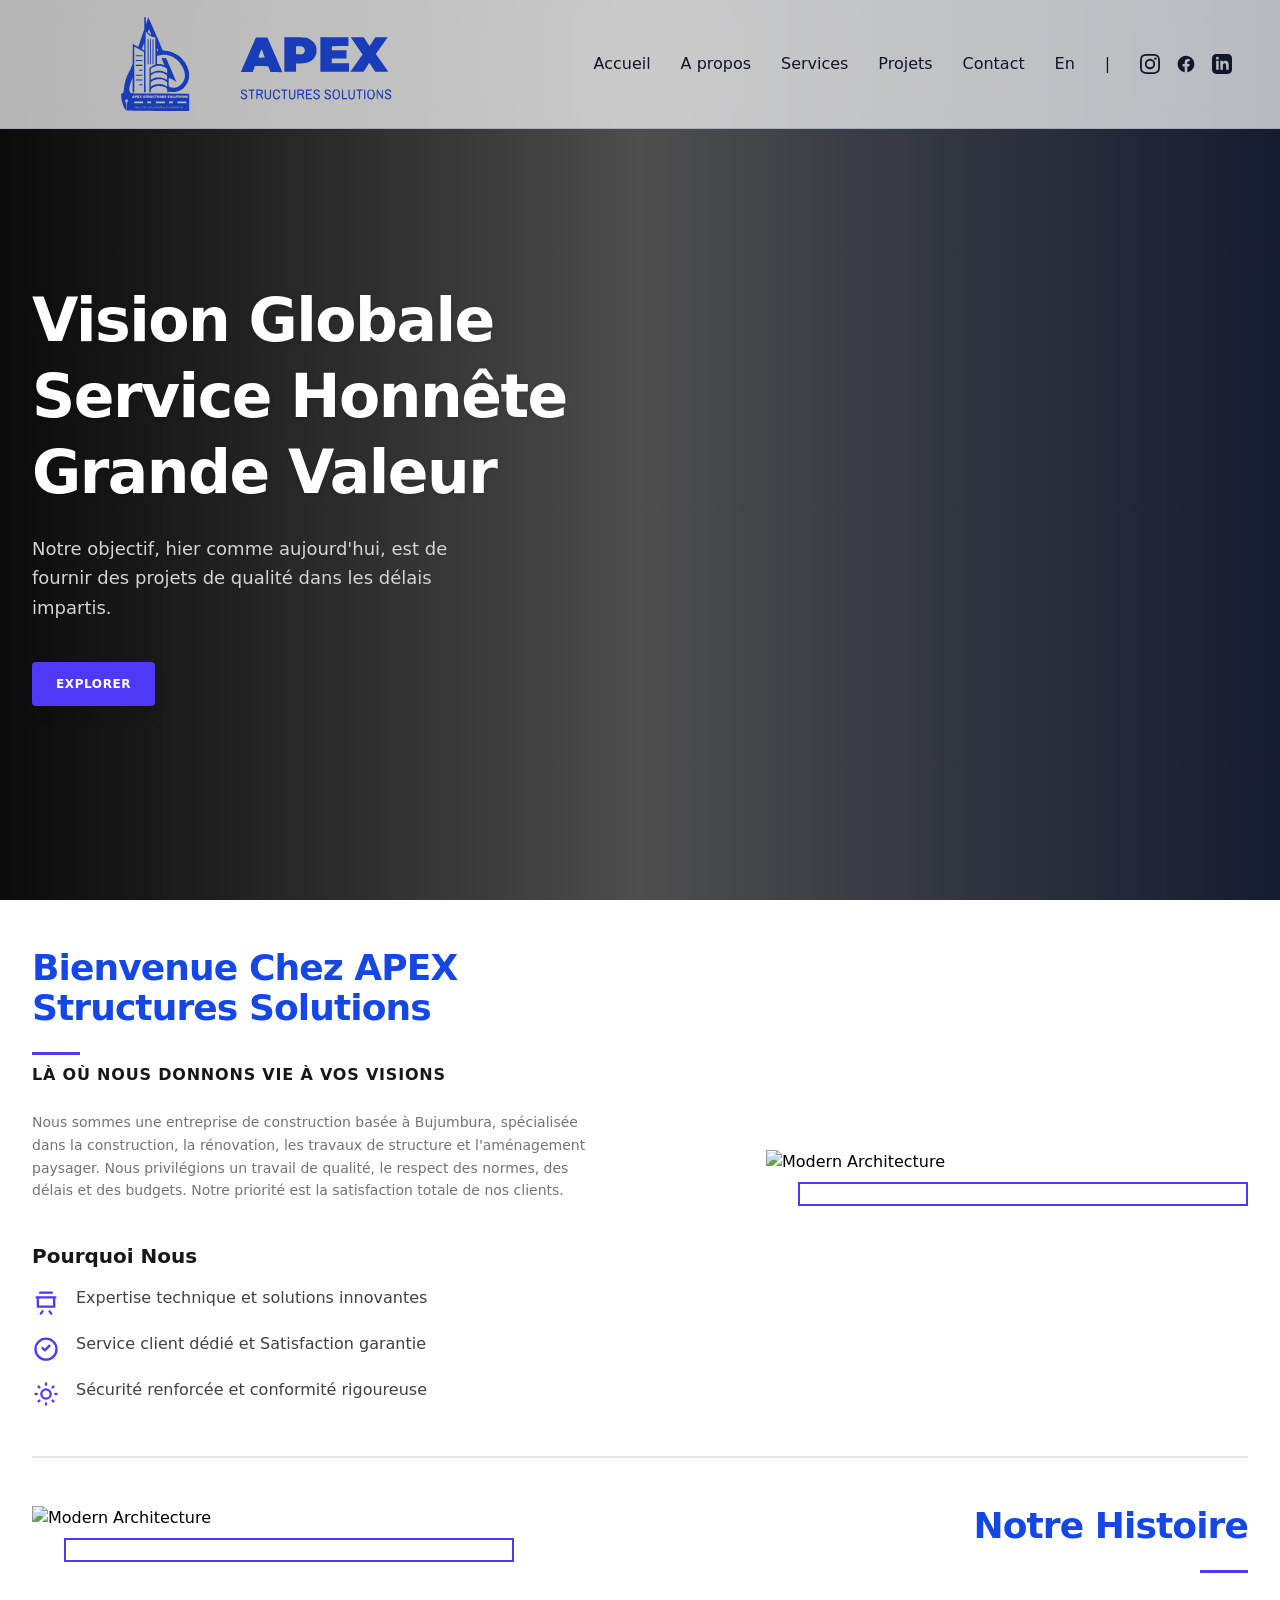
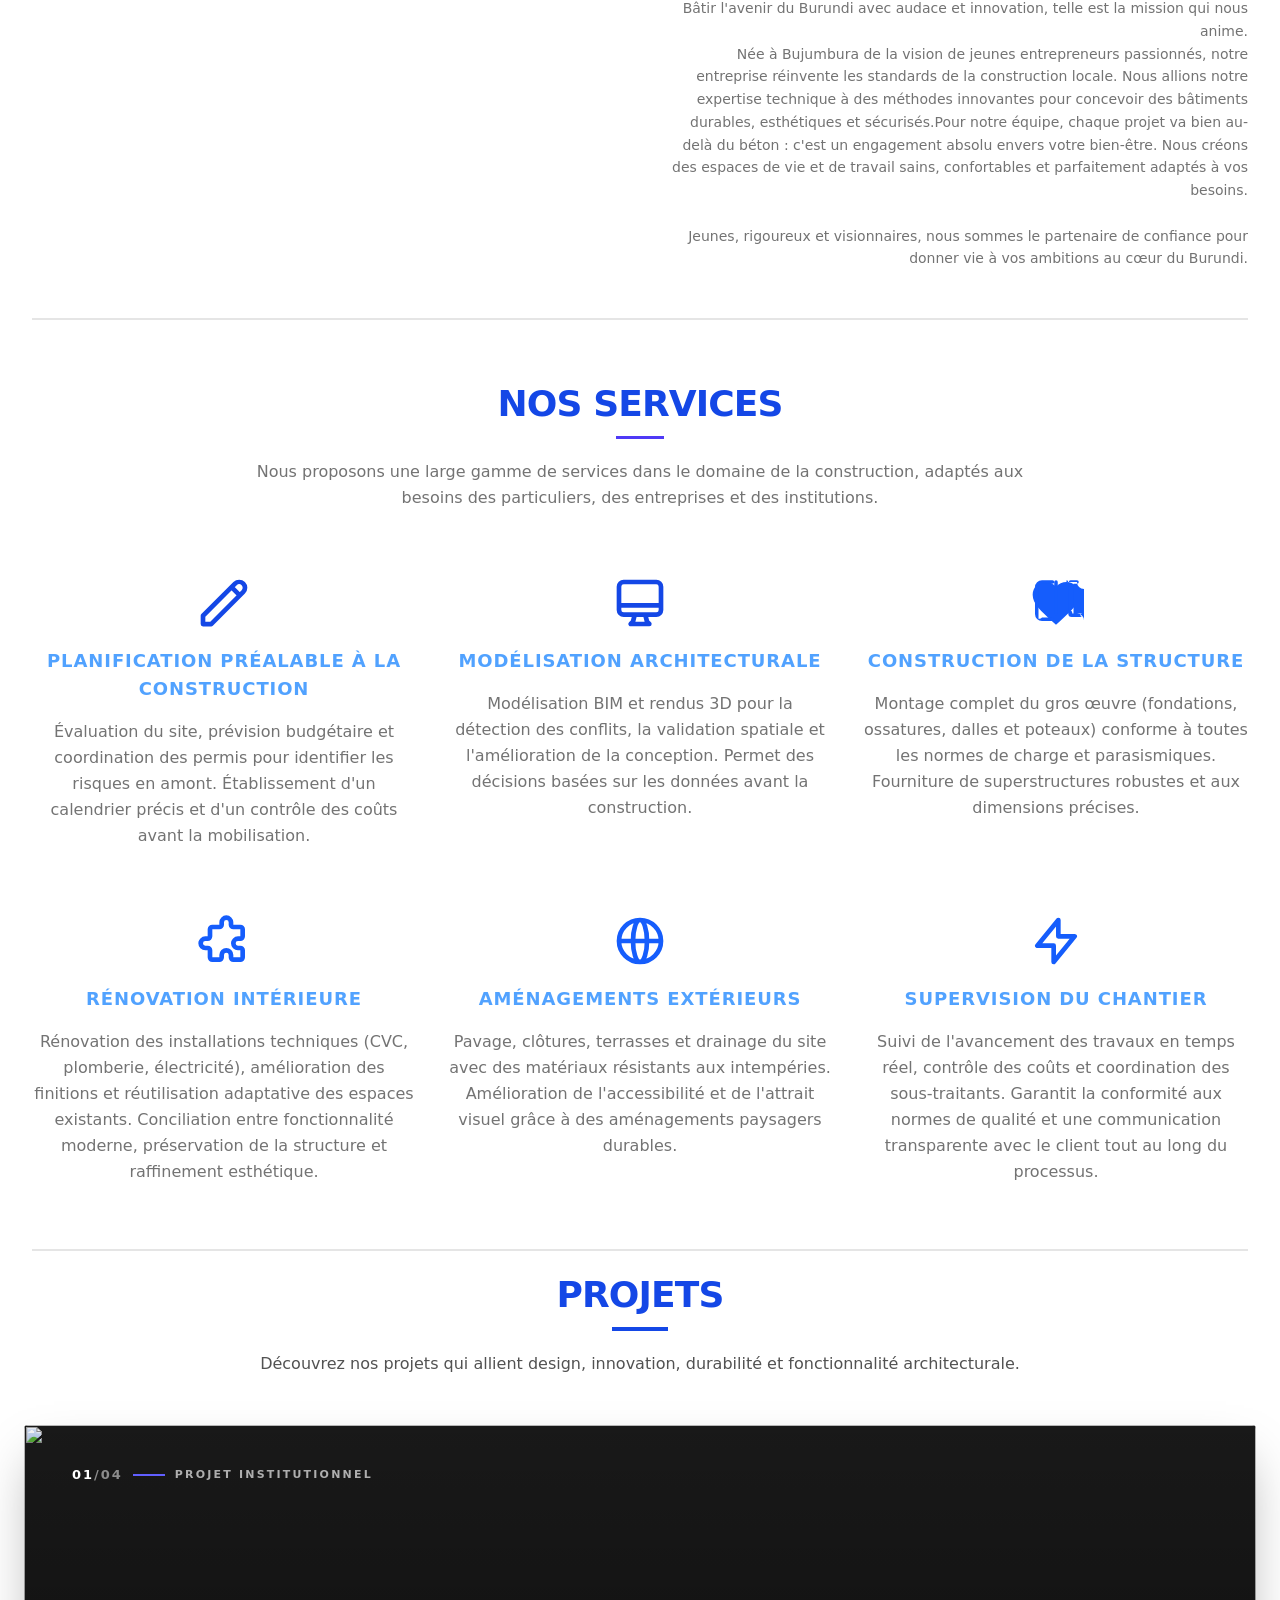
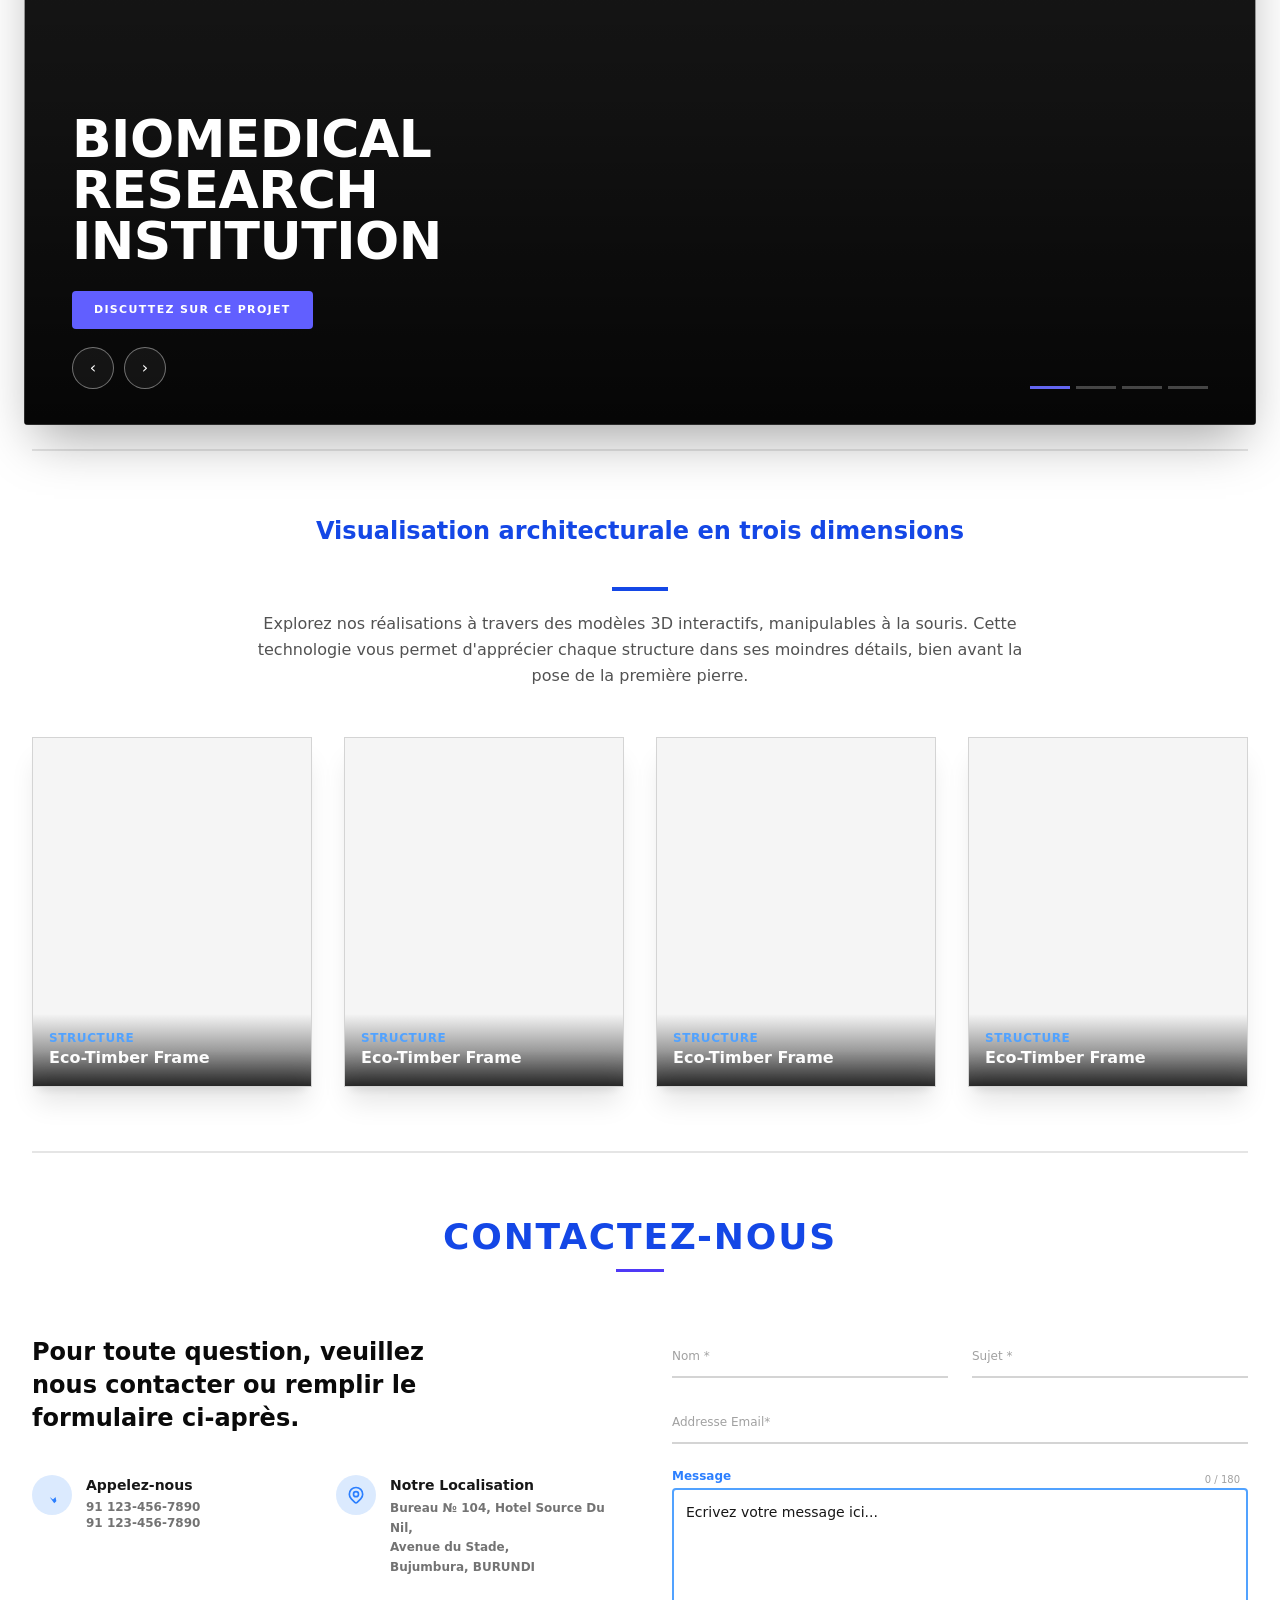
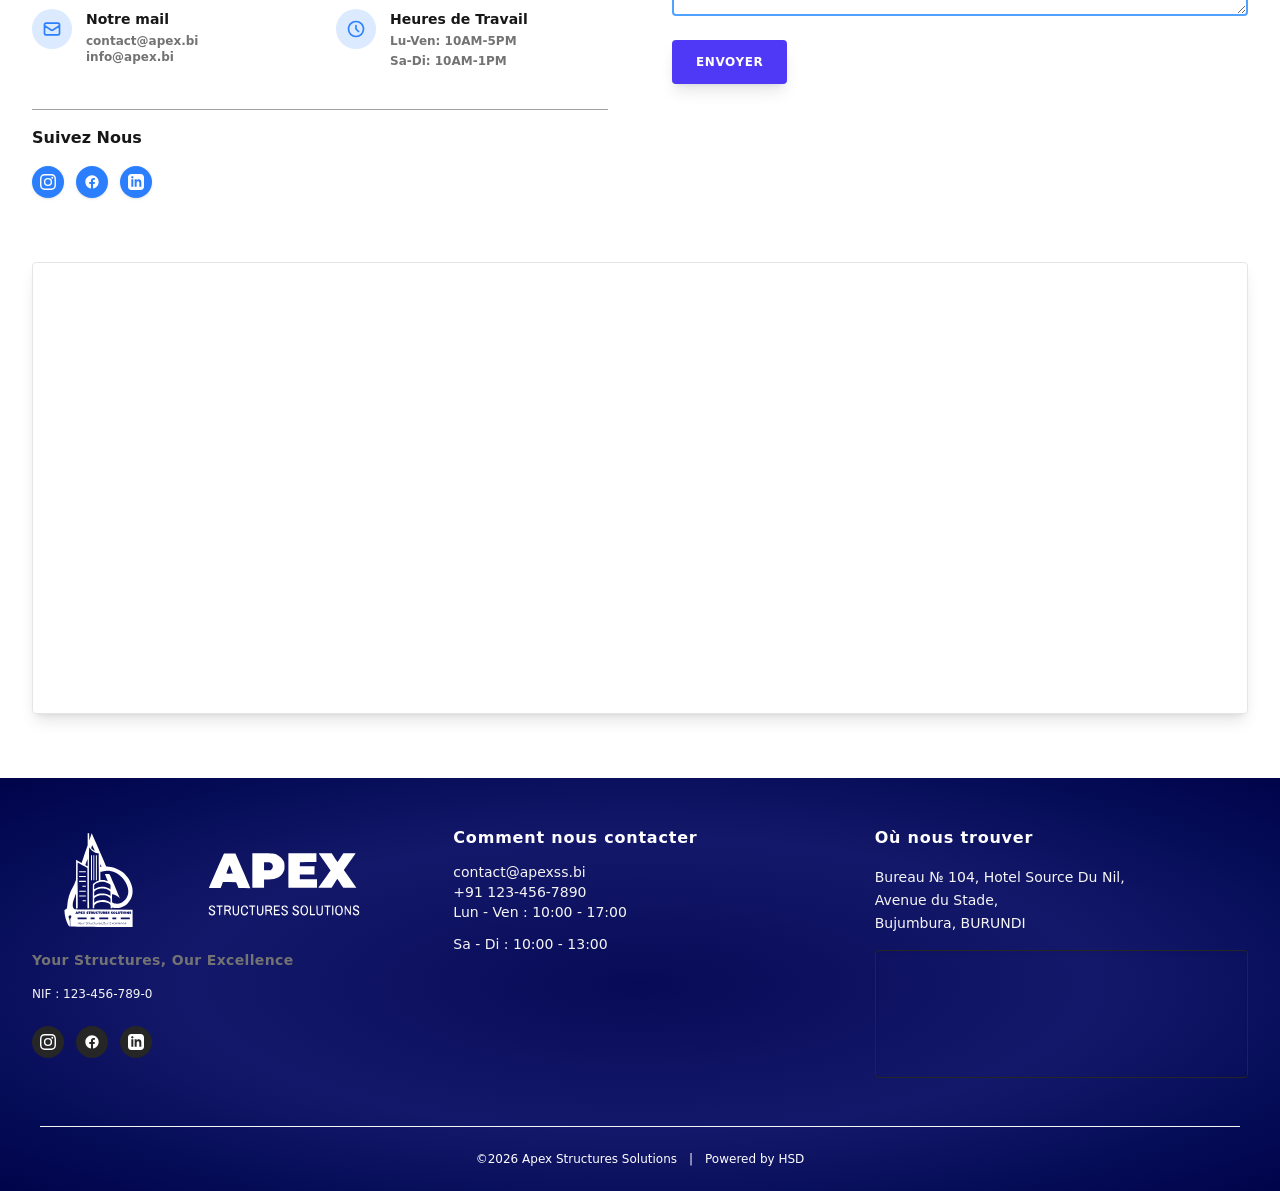
==== commit f615e987: "ame1" ====
--- a/index.html
+++ b/index.html
@@ -12,7 +12,6 @@
     <link rel="stylesheet" href="./src/output.css">
     <link rel="icon" type="image/png" sizes="32x32" href="assets/apex1.ico">
     <title>Apex Structures Solutions</title>
-    <link rel="stylesheet" href="src/input.css">
 </head>
 
 
@@ -345,13 +344,14 @@
             <div
                 class="hidden ml-12 md:flex flex-1 items-center justify-between pl-6 transition-all duration-300 max-[768px]:hidden">
                 <a href="#"
-                    class="md:text-sm lg:text-base font-medium text-slate-900 hover:text-blue-500 transition-colors">Home</a>
+                    class="md:text-sm lg:text-base font-medium text-slate-900 hover:text-blue-500 transition-colors">Accueil</a>
                 <a href="#welcome"
-                    class="md:text-sm lg:text-base font-medium text-slate-900 hover:text-blue-500 transition-colors">About</a>
+                    class="md:text-sm lg:text-base font-medium text-slate-900 hover:text-blue-500 transition-colors">A
+                    propos</a>
                 <a href="#services"
                     class="md:text-sm lg:text-base font-medium text-slate-900 hover:text-blue-500 transition-colors">Services</a>
                 <a href="#project"
-                    class="md:text-sm lg:text-base font-medium text-slate-900 hover:text-blue-500 transition-colors">Projects</a>
+                    class="md:text-sm lg:text-base font-medium text-slate-900 hover:text-blue-500 transition-colors">Projets</a>
                 <a href="#contact"
                     class="md:text-sm lg:text-base font-medium text-slate-900 hover:text-blue-500 transition-colors">Contact</a>
                 <a href="en/index.html"
@@ -360,21 +360,24 @@
                 <!-- Icônes Réseaux Sociaux (Diminuent en taille sur tablette avec md:scale-90 lg:scale-100) -->
                 <div class="flex items-center gap-4 md:scale-90 lg:scale-100 transition-transform">
                     <!-- Instagram -->
-                    <a href="#" class="text-slate-900 hover:text-blue-500 transition-colors" aria-label="Instagram">
+                    <a href="https://www.instagram.com/apexstructuress?igsh=MXQ0eTRhdm1xYnFicA" target="_blank"
+                        class="text-slate-900 hover:text-blue-500 transition-colors" aria-label="Instagram">
                         <svg class="w-5 h-5" fill="currentColor" viewBox="0 0 24 24">
                             <path
                                 d="M12 2.163c3.204 0 3.584.012 4.85.07 3.252.148 4.771 1.691 4.919 4.919.058 1.265.069 1.645.069 4.849 0 3.205-.012 3.584-.069 4.849-.149 3.225-1.664 4.771-4.919 4.919-1.266.058-1.644.07-4.85.07-3.204 0-3.584-.012-4.849-.07-3.26-.149-4.771-1.699-4.919-4.92-.058-1.265-.07-1.644-.07-4.849 0-3.204.013-3.583.07-4.849.149-3.227 1.664-4.771 4.919-4.919 1.266-.057 1.645-.069 4.849-.069zM12 0C8.741 0 8.333.014 7.053.072 2.695.272.273 2.69.073 7.051.014 8.333 0 8.741 0 12c0 3.259.014 3.668.072 4.948.2 4.358 2.618 6.78 6.98 6.98 1.281.058 1.689.072 4.948.072 3.259 0 3.668-.014 4.948-.072 4.354-.2 6.782-2.618 6.979-6.98.059-1.28.073-1.689.073-4.948 0-3.259-.014-3.667-.072-4.947-.196-4.354-2.617-6.78-6.979-6.98C15.668.014 15.259 0 12 0zm0 5.838a6.162 6.162 0 100 12.324 6.162 6.162 0 000-12.324zM12 16a4 4 0 110-8 4 4 0 010 8zm6.406-11.845a1.44 1.44 0 100 2.881 1.44 1.44 0 000-2.881z" />
                         </svg>
                     </a>
                     <!-- Facebook -->
-                    <a href="#" class="text-slate-900 hover:text-blue-500 transition-colors" aria-label="Facebook">
+                    <a href="https://www.facebook.com/profil.php?id=61560758210883" target="_blank"
+                        class="text-slate-900 hover:text-blue-500 transition-colors" aria-label="Facebook">
                         <svg class="w-5 h-5" fill="currentColor" viewBox="0 0 24 24">
                             <path
                                 d="M22 12c0-5.523-4.477-10-10-10S2 6.477 2 12c0 4.991 3.657 9.128 8.438 9.878v-6.987h-2.54V12h2.54V9.797c0-2.506 1.492-3.89 3.777-3.89 1.094 0 2.238.195 2.238.195v2.46h-1.26c-1.243 0-1.63.771-1.63 1.562V12h2.773l-.443 2.89h-2.33v6.988C18.343 21.128 22 16.991 22 12z" />
                         </svg>
                     </a>
                     <!-- LinkedIn (Exemple de 3e icône pour le décompte) -->
-                    <a href="#" class="text-slate-900 hover:text-blue-500 transition-colors" aria-label="LinkedIn">
+                    <a href="#" target="_blank" class="text-slate-900 hover:text-blue-500 transition-colors"
+                        aria-label="LinkedIn">
                         <svg class="w-5 h-5" fill="currentColor" viewBox="0 0 24 24">
                             <path
                                 d="M19 0h-14c-2.761 0-5 2.239-5 5v14c0 2.761 2.239 5 5 5h14c2.762 0 5-2.239 5-5v-14c0-2.761-2.238-5-5-5zm-11 19h-3v-11h3v11zm-1.5-12.268c-.966 0-1.75-.79-1.75-1.764s.784-1.764 1.75-1.764 1.75.79 1.75 1.764-.783 1.764-1.75 1.764zm13.5 12.268h-3v-5.604c0-3.368-4-3.113-4 0v5.604h-3v-11h3v1.765c1.396-2.586 7-2.777 7 2.476v6.759z" />
@@ -391,13 +394,14 @@
                 <div
                     class="absolute left-0 right-0 top-full w-full bg-white/95 backdrop-blur-md border-b border-slate-800 shadow-2xl px-6 py-4 z-50 flex flex-col">
                     <a href="#"
-                        class="block py-3 border-b border-slate-900 text-slate-900 hover:text-blue-800 font-medium transition-colors">Home</a>
+                        class="block py-3 border-b border-slate-900 text-slate-900 hover:text-blue-800 font-medium transition-colors">Accueil</a>
                     <a href="#welcome"
-                        class="block py-3 border-b border-slate-900 text-slate-900 hover:text-blue-800 font-medium transition-colors">About</a>
+                        class="block py-3 border-b border-slate-900 text-slate-900 hover:text-blue-800 font-medium transition-colors">A
+                        propos</a>
                     <a href="#services"
                         class="block py-3 border-b border-slate-900 text-slate-900 hover:text-blue-800 font-medium transition-colors">Services</a>
                     <a href="#project"
-                        class="block py-3 border-b border-slate-900 text-slate-900 hover:text-blue-800 font-medium transition-colors">Projects</a>
+                        class="block py-3 border-b border-slate-900 text-slate-900 hover:text-blue-800 font-medium transition-colors">Projets</a>
                     <a href="#contact"
                         class="block py-3 border-b border-slate-900 text-slate-900 hover:text-blue-800 font-medium transition-colors">Contact</a>
                     <a href="en/index.html"
@@ -408,21 +412,21 @@
                         <span class="text-xs text-slate-900 uppercase tracking-wider font-semibold">Suivez-nous :</span>
 
                         <div class="flex items-center gap-6">
-                            <a href="#" class="text-slate-900 hover:text-blue-800 transition-colors"
-                                aria-label="Instagram">
+                            <a href="https://www.instagram.com/apexstructuress?igsh=MXQ0eTRhdm1xYnFicA" target="_blank"
+                                class="text-slate-900 hover:text-blue-800 transition-colors" aria-label="Instagram">
                                 <svg class="w-6 h-6" fill="currentColor" viewBox="0 0 24 24">
                                     <path
                                         d="M12 2.163c3.204 0 3.584.012 4.85.07 3.252.148 4.771 1.691 4.919 4.919.058 1.265.069 1.645.069 4.849 0 3.205-.012 3.584-.069 4.849-.149 3.225-1.664 4.771-4.919 4.919-1.266.058-1.644.07-4.85.07-3.204 0-3.584-.012-4.849-.07-3.26-.149-4.771-1.699-4.919-4.92-.058-1.265-.07-1.644-.07-4.849 0-3.204.013-3.583.07-4.849.149-3.227 1.664-4.771 4.919-4.919 1.266-.057 1.645-.069 4.849-.069zM12 0C8.741 0 8.333.014 7.053.072 2.695.272.273 2.69.073 7.051.014 8.333 0 8.741 0 12c0 3.259.014 3.668.072 4.948.2 4.358 2.618 6.78 6.98 6.98 1.281.058 1.689.072 4.948.072 3.259 0 3.668-.014 4.948-.072 4.354-.2 6.782-2.618 6.979-6.98.059-1.28.073-1.689.073-4.948 0-3.259-.014-3.667-.072-4.947-.196-4.354-2.617-6.78-6.979-6.98C15.668.014 15.259 0 12 0zm0 5.838a6.162 6.162 0 100 12.324 6.162 6.162 0 000-12.324zM12 16a4 4 0 110-8 4 4 0 010 8zm6.406-11.845a1.44 1.44 0 100 2.881 1.44 1.44 0 000-2.881z" />
                                 </svg>
                             </a>
-                            <a href="#" class="text-slate-900 hover:text-blue-800 transition-colors"
-                                aria-label="Facebook">
+                            <a href="https://www.facebook.com/profil.php?id=61560758210883" target="_blank"
+                                class="text-slate-900 hover:text-blue-800 transition-colors" aria-label="Facebook">
                                 <svg class="w-6 h-6" fill="currentColor" viewBox="0 0 24 24">
                                     <path
                                         d="M22 12c0-5.523-4.477-10-10-10S2 6.477 2 12c0 4.991 3.657 9.128 8.438 9.878v-6.987h-2.54V12h2.54V9.797c0-2.506 1.492-3.89 3.777-3.89 1.094 0 2.238.195 2.238.195v2.46h-1.26c-1.243 0-1.63.771-1.63 1.562V12h2.773l-.443 2.89h-2.33v6.988C18.343 21.128 22 16.991 22 12z" />
                                 </svg>
                             </a>
-                            <a href="#" class="text-slate-900 hover:text-blue-800 transition-colors"
+                            <a href="#" target="_blank" class="text-slate-900 hover:text-blue-800 transition-colors"
                                 aria-label="LinkedIn">
                                 <svg class="w-6 h-6" fill="currentColor" viewBox="0 0 24 24">
                                     <path
@@ -446,7 +450,7 @@
             <!-- Background Image Layer with Dark Overlay Grid Pattern -->
             <div class="absolute inset-0 z-0">
                 <img src="assets/home-bg.webp" alt="Modern Geometric Skyscraper Architecture"
-                    class="h-full w-full object-cover object-center scale-105" />
+                    class="h-full w-full object-cover object-center scale-105 opacity-0 transition-opacity duration-500" />
                 <!-- Blue/Dark Gradient Overlay to replicate the shade match on the visual -->
                 <div
                     class="absolute inset-0 bg-gradient-to-r from-neutral-950/85 via-neutral-500/60 to-blue-950/40 mix-blend-multiply">
@@ -462,15 +466,15 @@
                     <div class="space-y-2 sm:space-y-4">
                         <h1
                             class="text-4xl font-extrabold tracking-tight text-white sm:text-5xl md:text-6xl drop-shadow-sm">
-                            Broad Vision
+                            Vision Globale
                         </h1>
                         <h1
                             class="text-4xl font-extrabold tracking-tight text-white sm:text-5xl md:text-6xl drop-shadow-sm">
-                            Honest Service
+                            Service Honnête
                         </h1>
                         <h1
                             class="text-4xl font-extrabold tracking-tight text-white sm:text-5xl md:text-6xl drop-shadow-sm">
-                            Great Value
+                            Grande Valeur
                         </h1>
                     </div>
 
@@ -591,7 +595,7 @@
                         <!-- Image frame with drop shadow -->
                         <div class="relative w-full shadow-2xl">
                             <img src="assets/home-bg.webp" alt="Modern Architecture"
-                                class="h-auto w-full object-cover" />
+                                class="h-auto w-full object-cover opacity-0 transition-opacity duration-500" />
                         </div>
                     </div>
                 </div>
@@ -611,9 +615,8 @@
             <!-- Layout grid: 1 column on mobile, 2 columns on desktop -->
             <div class="grid items-start gap-12 lg:grid-cols-2 lg:gap-8">
 
-                <!-- Text Column (First in HTML DOM so it displays first on mobile) -->
-                <!-- On large screens, order-last moves it to the right side -->
-                <div class="flex flex-col items-end text-right space-y-6 lg:order-last">
+                <!-- MODIFICATION ICI : items-center et text-center par défaut (mobile), puis items-end et text-right sur écran large (lg:) -->
+                <div class="flex flex-col items-center text-center space-y-6 lg:order-last lg:items-end lg:text-right">
                     <!-- Main Heading -->
                     <h1 class="text-3xl font-extrabold tracking-tight text-blue-700 sm:text-4xl">
                         Notre Histoire
@@ -633,8 +636,7 @@
                     </p>
                 </div>
 
-                <!-- Image Column (Second in HTML DOM so it displays second on mobile) -->
-                <!-- On large screens, order-first moves it to the left side -->
+                <!-- Image Column -->
                 <div
                     class="flex justify-center pb-4 pr-4 md:pb-6 md:pr-6 lg:order-first lg:justify-start lg:pb-8 lg:pr-8">
                     <div class="relative w-full max-w-[450px]">
@@ -646,13 +648,14 @@
                         <!-- Image frame with drop shadow -->
                         <div class="relative w-full shadow-2xl">
                             <img src="assets/home-bg.webp" alt="Modern Architecture"
-                                class="h-auto w-full object-cover" />
+                                class="h-auto w-full object-cover opacity-0 transition-opacity duration-500" />
                         </div>
                     </div>
                 </div>
 
             </div>
         </section>
+
 
 
         <div class="mx-auto max-w-7xl px-4 sm:px-6 lg:px-8">
@@ -833,12 +836,11 @@
 
             <!-- Cadre du carousel : toutes les slides sont superposées à l'intérieur -->
             <div class="carousel-stage">
-
                 <!-- Slide 1 : Biomedical Research Institution -->
                 <div class="slide" data-slide="1">
                     <div class="slide-inner bg-[#1a1a1a]">
                         <img src="https://images.unsplash.com/photo-1576091160550-2173dba999ef?w=1600&q=80"
-                            class="slide-img" alt="">
+                            class="slide-img opacity-0 transition-opacity duration-500" alt="">
                         <div class="absolute inset-0 bg-gradient-to-t from-black/[.78] via-black/35 to-black/5"></div>
 
                         <div class="absolute left-7 top-10 flex items-center gap-2.5 md:left-12">
@@ -868,7 +870,7 @@
                 <div class="slide" data-slide="2">
                     <div class="slide-inner bg-[#1a1a1a]">
                         <img src="https://images.unsplash.com/photo-1497440001374-f26997328c1b?w=1600&q=80"
-                            class="slide-img" alt="">
+                            class="slide-img opacity-0 transition-opacity duration-500" alt="">
                         <div class="absolute inset-0 bg-gradient-to-t from-black/[.78] via-black/35 to-black/5"></div>
 
                         <div class="absolute left-7 top-10 flex items-center gap-2.5 md:left-12">
@@ -898,7 +900,7 @@
                 <div class="slide" data-slide="3">
                     <div class="slide-inner bg-[#1a1a1a]">
                         <img src="https://images.unsplash.com/photo-1486325212027-8081e485255e?w=1600&q=80"
-                            class="slide-img" alt="">
+                            class="slide-img opacity-0 transition-opacity duration-500" alt="">
                         <div class="absolute inset-0 bg-gradient-to-t from-black/[.78] via-black/35 to-black/5"></div>
 
                         <div class="absolute left-7 top-10 flex items-center gap-2.5 md:left-12">
@@ -1152,7 +1154,7 @@
 
             <!-- Centered Top Heading over everything -->
             <div class="text-center space-y-3">
-                <h2 class="text-3xl font-black uppercase tracking-wider text-neutral-900 sm:text-4xl">
+                <h2 class="text-3xl font-black uppercase tracking-wider text-blue-700 sm:text-4xl">
                     Contactez-nous
                 </h2>
                 <div class="mx-auto mt-3 h-[3px] w-12 bg-indigo-600"></div>
@@ -1258,9 +1260,9 @@
 
                     <!-- Follow Us Social Links Row -->
                     <div class="space-y-4 pt-4 border-t border-neutral-400">
-                        <h4 class="text-base font-black text-neutral-900">Follow Us</h4>
+                        <h4 class="text-base font-black text-neutral-900">Suivez Nous</h4>
                         <div class="flex flex-wrap gap-3">
-                            <a href="#"
+                            <a href="https://www.instagram.com/apexstructuress?igsh=MXQ0eTRhdm1xYnFicA" target="_blank"
                                 class="flex h-8 w-8 items-center justify-center rounded-full bg-blue-500 text-white shadow-sm transition hover:bg-blue-600"
                                 aria-label="Instagram">
                                 <svg class="w-4 h-4" fill="currentColor" viewBox="0 0 24 24" xmlns="http://w3.org">
@@ -1268,7 +1270,7 @@
                                         d="M12 2.163c3.204 0 3.584.012 4.85.07 3.252.148 4.771 1.691 4.919 4.919.058 1.265.069 1.645.069 4.849 0 3.205-.012 3.584-.069 4.849-.149 3.225-1.664 4.771-4.919 4.919-1.266.058-1.644.07-4.85.07-3.204 0-3.584-.012-4.849-.07-3.26-.149-4.771-1.699-4.919-4.92-.058-1.265-.07-1.644-.07-4.849 0-3.204.013-3.583.07-4.849.149-3.227 1.664-4.771 4.919-4.919 1.266-.057 1.645-.069 4.849-.069zM12 0C8.741 0 8.333.014 7.053.072 2.695.272.273 2.69.073 7.051.014 8.333 0 8.741 0 12c0 3.259.014 3.668.072 4.948.2 4.358 2.618 6.78 6.98 6.98 1.281.058 1.689.072 4.948.072 3.259 0 3.668-.014 4.948-.072 4.354-.2 6.782-2.618 6.979-6.98.059-1.28.073-1.689.073-4.948 0-3.259-.014-3.667-.072-4.947-.196-4.354-2.617-6.78-6.979-6.98C15.668.014 15.259 0 12 0zm0 5.838a6.162 6.162 0 100 12.324 6.162 6.162 0 000-12.324zM12 16a4 4 0 110-8 4 4 0 010 8zm6.406-11.845a1.44 1.44 0 100 2.881 1.44 1.44 0 000-2.881z" />
                                 </svg>
                             </a>
-                            <a href="#"
+                            <a href="https://www.facebook.com/profil.php?id=61560758210883" target="_blank"
                                 class="flex h-8 w-8 items-center justify-center rounded-full bg-blue-500 text-white shadow-sm transition hover:bg-blue-600"
                                 aria-label="Facebook">
                                 <svg class="w-4 h-4" fill="currentColor" viewBox="0 0 24 24" xmlns="http://w3.org">
@@ -1276,7 +1278,7 @@
                                         d="M22 12c0-5.523-4.477-10-10-10S2 6.477 2 12c0 4.991 3.657 9.128 8.438 9.878v-6.987h-2.54V12h2.54V9.797c0-2.506 1.492-3.89 3.777-3.89 1.094 0 2.238.195 2.238.195v2.46h-1.26c-1.243 0-1.63.771-1.63 1.562V12h2.773l-.443 2.89h-2.33v6.988C18.343 21.128 22 16.991 22 12z" />
                                 </svg>
                             </a>
-                            <a href="#"
+                            <a href="#" target="_blank"
                                 class="flex h-8 w-8 items-center justify-center rounded-full bg-blue-500 text-white shadow-sm transition hover:bg-blue-600"
                                 aria-label="LinkedIn">
                                 <svg class="w-4 h-4" fill="currentColor" viewBox="0 0 24 24" xmlns="http://w3.org">
@@ -1329,7 +1331,7 @@
                                 <!-- Ajout de maxlength="180" pour bloquer la saisie si besoin -->
                                 <textarea id="message" name="message" rows="5" required maxlength="180"
                                     class="block w-full p-3 text-sm text-neutral-900 bg-white border-2 border-blue-400 rounded-sm focus:outline-none focus:ring-1 focus:ring-blue-500 focus:border-blue-500"
-                                    placeholder="Type your message here..."></textarea>
+                                    placeholder="Ecrivez votre message ici..."></textarea>
                                 <!-- Ajout d'un ID pour cibler le compteur -->
                                 <span id="char-count"
                                     class="absolute top-[-16px] right-2 text-[10px] font-medium text-neutral-400">0 /
@@ -1366,9 +1368,6 @@
             </div>
 
         </section>
-
-
-
 
 
         <!--footer section-->
@@ -1706,7 +1705,7 @@
                         </p>
                         <!-- Ligne 4 : Réseaux Sociaux -->
                         <div class="flex gap-3 pt-2">
-                            <a href="#"
+                            <a href="https://www.instagram.com/apexstructuress?igsh=MXQ0eTRhdm1xYnFicA" target="_blank"
                                 class="flex h-8 w-8 items-center justify-center rounded-full bg-neutral-800 text-white transition hover:bg-indigo-700"
                                 aria-label="Instagram">
                                 <svg class="w-4 h-4" fill="currentColor" viewBox="0 0 24 24"
@@ -1715,7 +1714,7 @@
                                         d="M12 2.163c3.204 0 3.584.012 4.85.07 3.252.148 4.771 1.691 4.919 4.919.058 1.265.069 1.645.069 4.849 0 3.205-.012 3.584-.069 4.849-.149 3.225-1.664 4.771-4.919 4.919-1.266.058-1.644.07-4.85.07-3.204 0-3.584-.012-4.849-.07-3.26-.149-4.771-1.699-4.919-4.92-.058-1.265-.07-1.644-.07-4.849 0-3.204.013-3.583.07-4.849.149-3.227 1.664-4.771 4.919-4.919 1.266-.057 1.645-.069 4.849-.069zM12 0C8.741 0 8.333.014 7.053.072 2.695.272.273 2.69.073 7.051.014 8.333 0 8.741 0 12c0 3.259.014 3.668.072 4.948.2 4.358 2.618 6.78 6.98 6.98 1.281.058 1.689.072 4.948.072 3.259 0 3.668-.014 4.948-.072 4.354-.2 6.782-2.618 6.979-6.98.059-1.28.073-1.689.073-4.948 0-3.259-.014-3.667-.072-4.947-.196-4.354-2.617-6.78-6.979-6.98C15.668.014 15.259 0 12 0zm0 5.838a6.162 6.162 0 100 12.324 6.162 6.162 0 000-12.324zM12 16a4 4 0 110-8 4 4 0 010 8zm6.406-11.845a1.44 1.44 0 100 2.881 1.44 1.44 0 000-2.881z" />
                                 </svg>
                             </a>
-                            <a href="#"
+                            <a href="https://www.facebook.com/profil.php?id=61560758210883" target="_blank"
                                 class="flex h-8 w-8 items-center justify-center rounded-full bg-neutral-800 text-white transition hover:bg-indigo-700"
                                 aria-label="Facebook">
                                 <svg class="w-4 h-4" fill="currentColor" viewBox="0 0 24 24"
@@ -1724,7 +1723,7 @@
                                         d="M22 12c0-5.523-4.477-10-10-10S2 6.477 2 12c0 4.991 3.657 9.128 8.438 9.878v-6.987h-2.54V12h2.54V9.797c0-2.506 1.492-3.89 3.777-3.89 1.094 0 2.238.195 2.238.195v2.46h-1.26c-1.243 0-1.63.771-1.63 1.562V12h2.773l-.443 2.89h-2.33v6.988C18.343 21.128 22 16.991 22 12z" />
                                 </svg>
                             </a>
-                            <a href="#"
+                            <a href="#" target="_blank"
                                 class="flex h-8 w-8 items-center justify-center rounded-full bg-neutral-800 text-white transition hover:bg-indigo-700"
                                 aria-label="LinkedIn">
                                 <svg class="w-4 h-4" fill="currentColor" viewBox="0 0 24 24"
